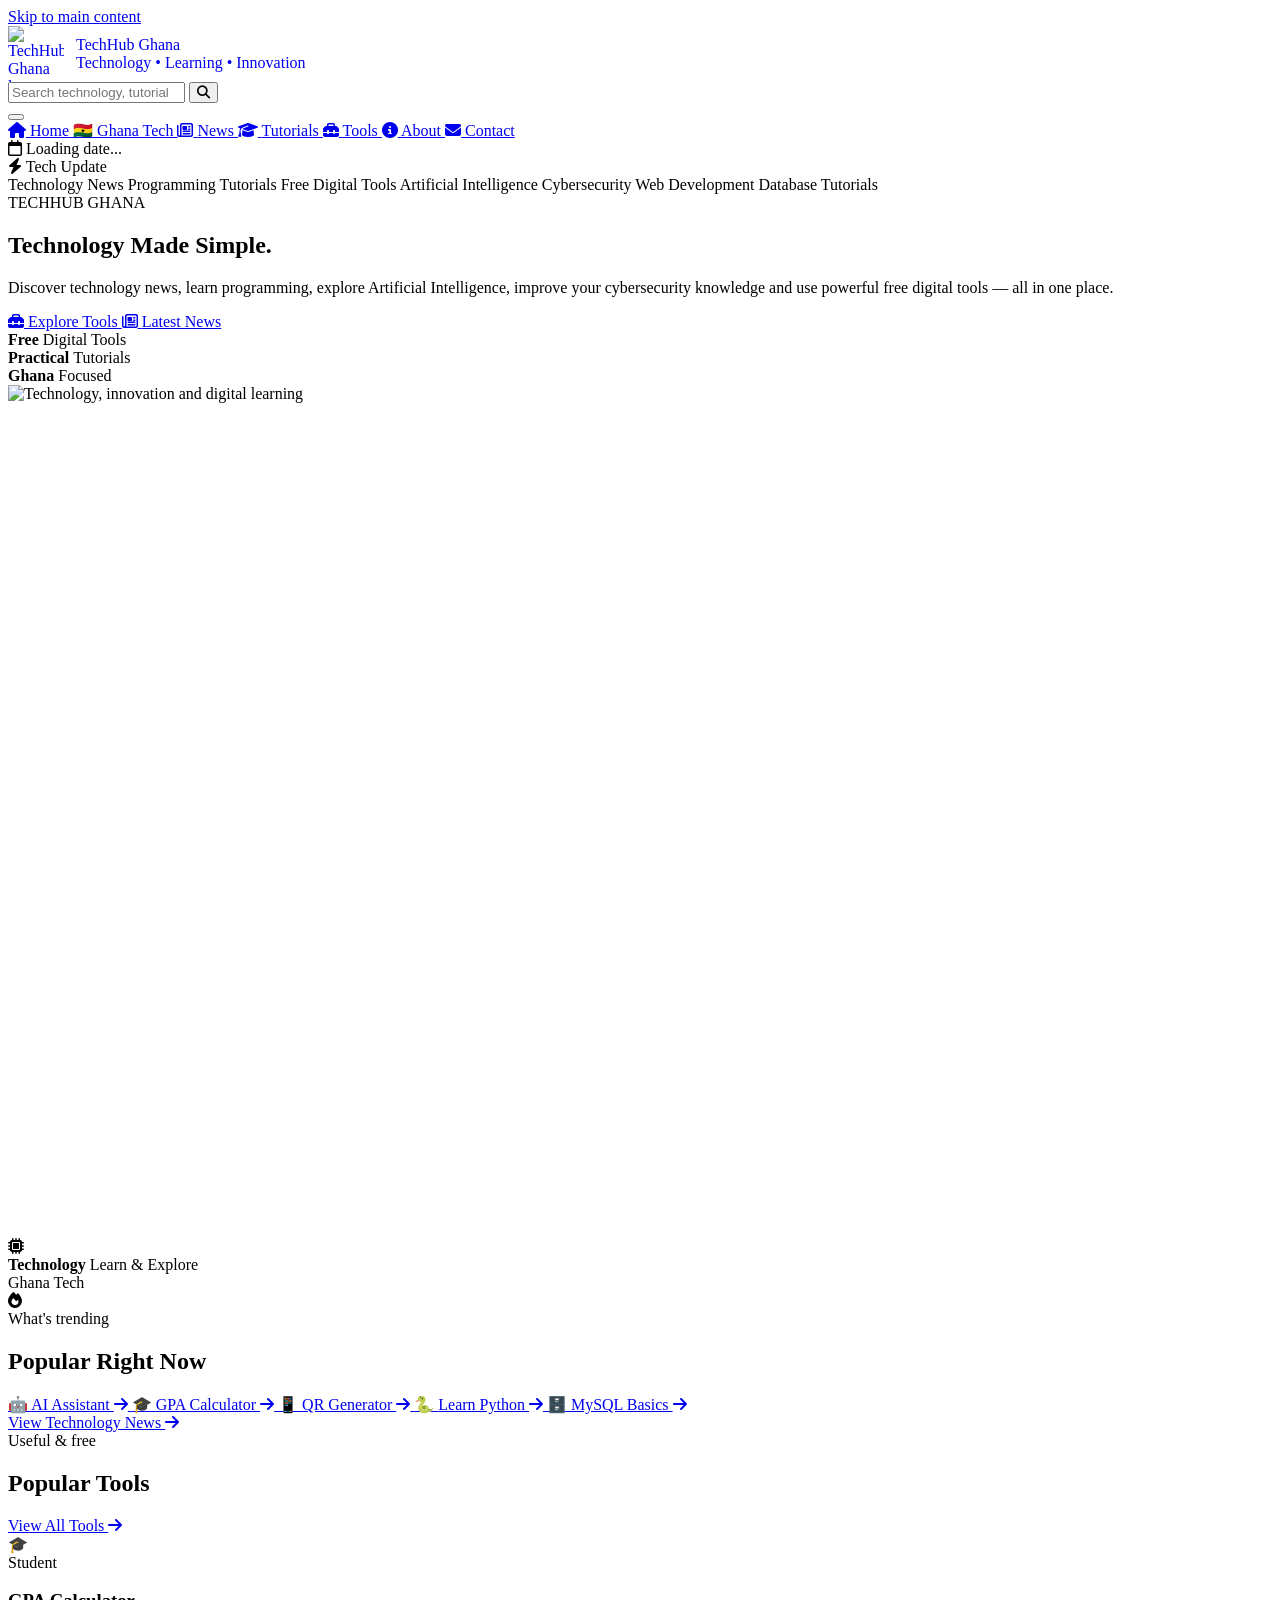
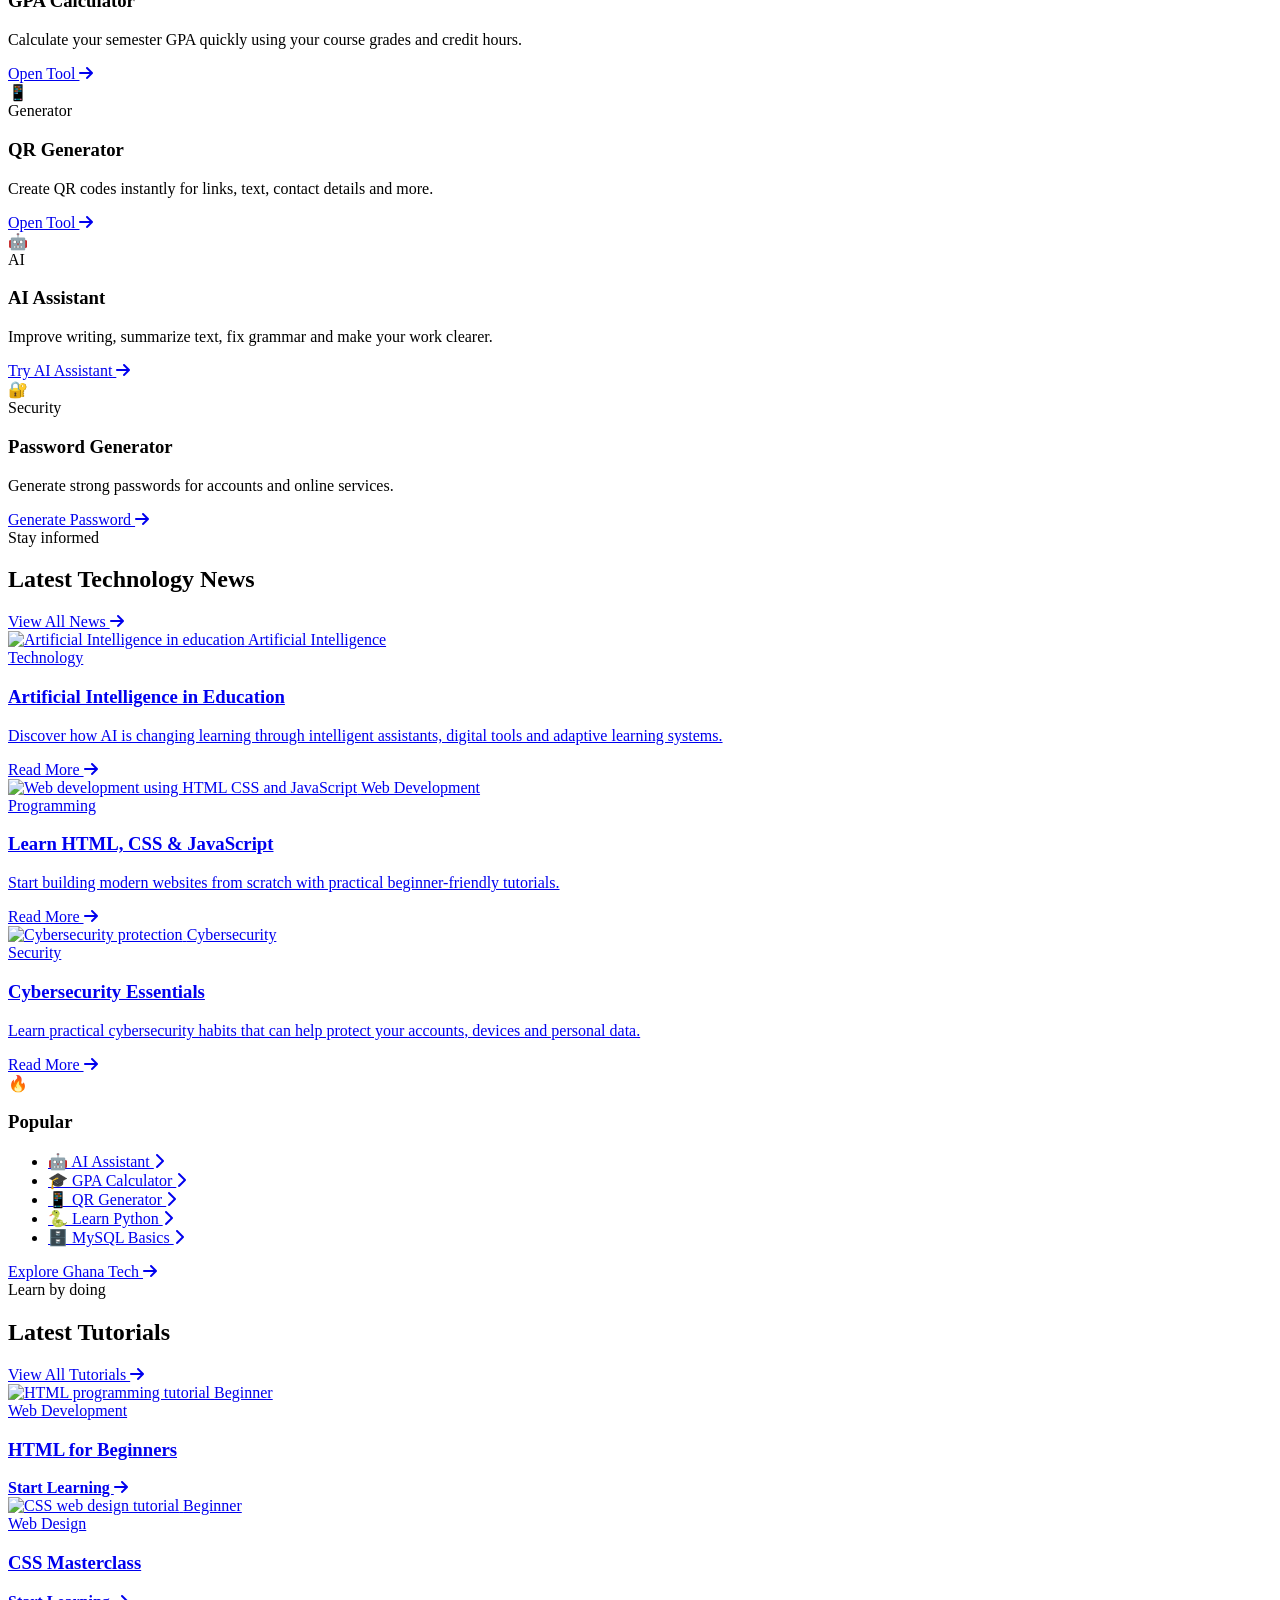
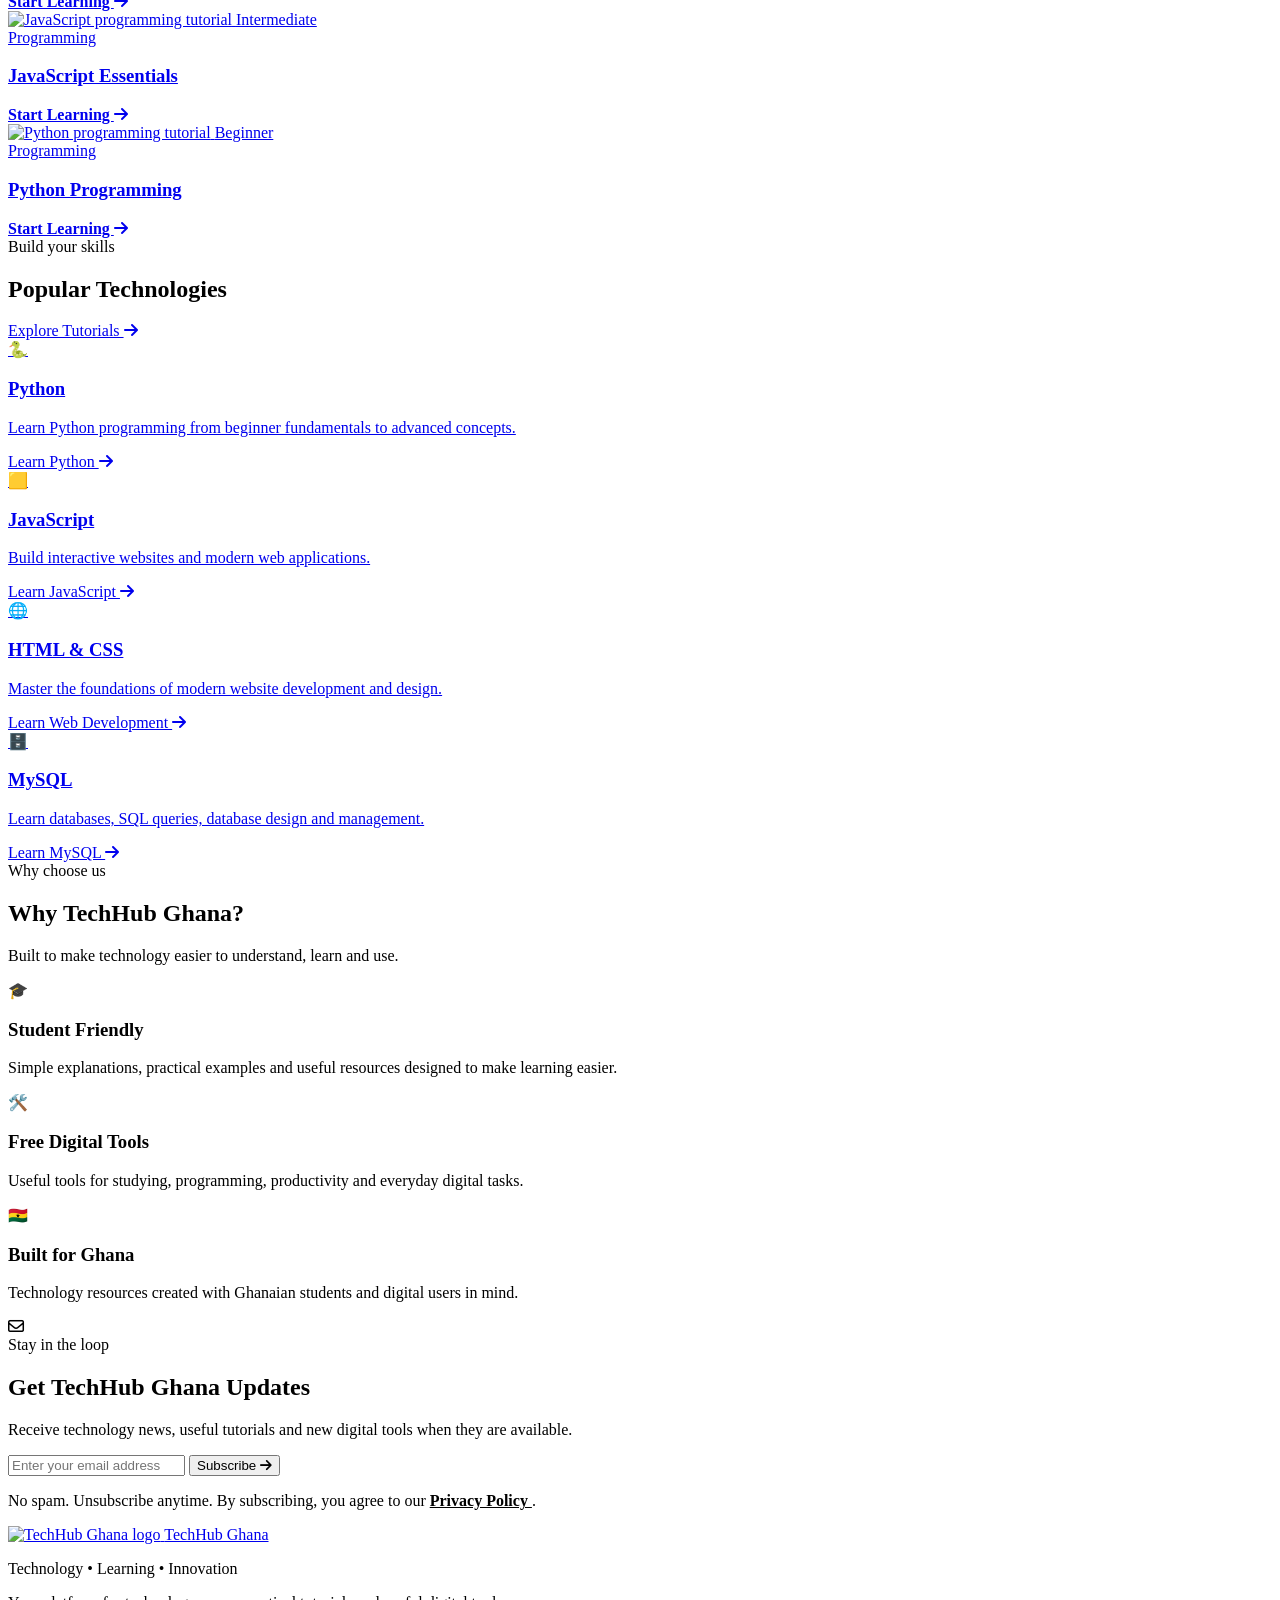
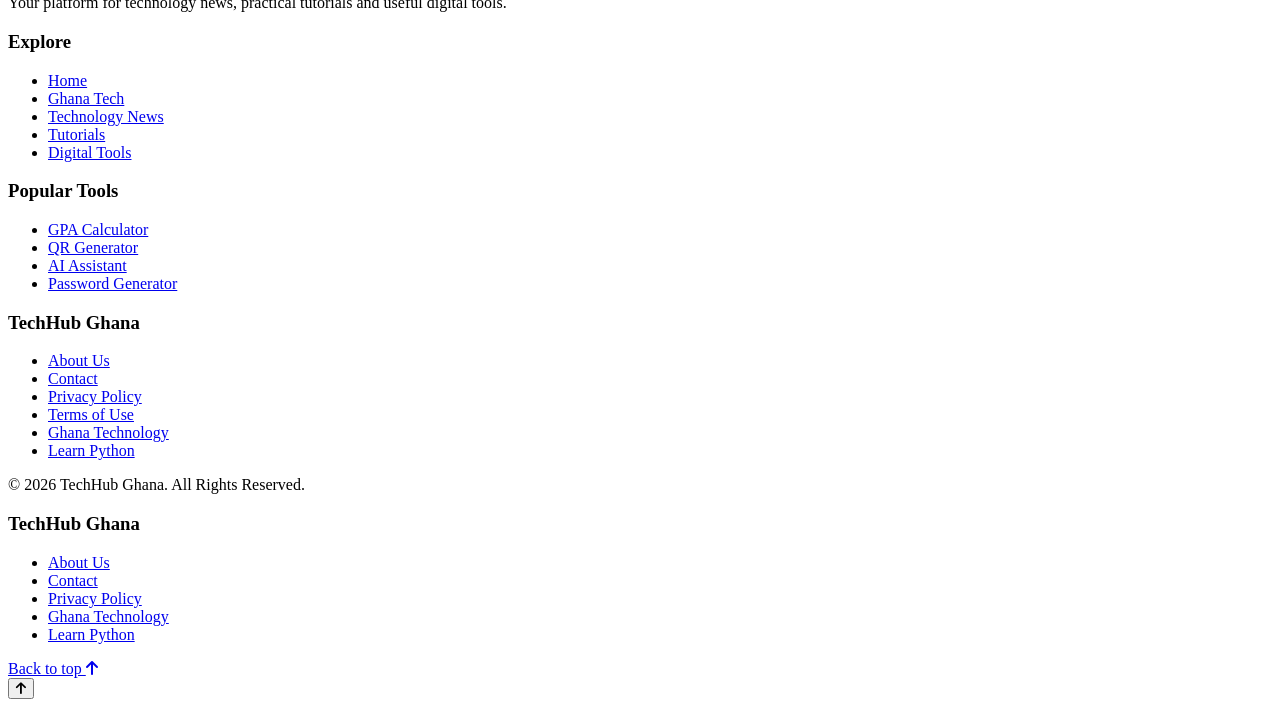
==== index.html @ 4791c422 "Update print statement from 'Hello' to 'Goodbye'" ====
<!DOCTYPE html>
<html lang="en">

<head>
    <meta name="google-site-verification" content="VxKjLQkOZ_DjoRForIx9ng3cbZoJrQd4xVhIOhxNrto" />

    <!-- =========================================================
         BASIC DOCUMENT SETUP
    ========================================================== -->

    <meta charset="UTF-8">

    <meta
        name="viewport"
        content="width=device-width, initial-scale=1.0, viewport-fit=cover"
    >

    <meta
        name="theme-color"
        content="#0b5cff"
    >

    <meta
        name="description"
        content="TechHub Ghana — Technology news, programming tutorials, AI, cybersecurity, web development and free digital tools for students and digital users in Ghana."
    >

    <meta
        name="keywords"
        content="TechHub Ghana, Ghana technology, technology news Ghana, AI Ghana, programming tutorials, Python, JavaScript, cybersecurity, web development, digital tools, Ghana students"
    >

    <meta
        name="author"
        content="TechHub Ghana"
    >

    <meta
        name="robots"
        content="index, follow"
    >

    <link
        rel="canonical"
        href="https://juliusas009-wq.github.io/TechHub-Ghana/"
    >

    <title>
        TechHub Ghana | Technology News, Tutorials & Digital Tools
    </title>


    <!-- =========================================================
         OPEN GRAPH
    ========================================================== -->

    <meta
        property="og:type"
        content="website"
    >

    <meta
        property="og:title"
        content="TechHub Ghana | Technology News, Tutorials & Digital Tools"
    >

    <meta
        property="og:description"
        content="Technology news, tutorials, AI, programming, cybersecurity and useful free digital tools for Ghana."
    >

    <meta
        property="og:url"
        content="https://juliusas009-wq.github.io/TechHub-Ghana/"
    >

    <meta
        property="og:site_name"
        content="TechHub Ghana"
    >

    <meta
        property="og:image"
        content="https://juliusas009-wq.github.io/TechHub-Ghana/images/hero.jpg"
    >

    <meta
        property="og:image:alt"
        content="TechHub Ghana technology and digital learning"
    >


    <!-- =========================================================
         TWITTER / X
    ========================================================== -->

    <meta
        name="twitter:card"
        content="summary_large_image"
    >

    <meta
        name="twitter:title"
        content="TechHub Ghana | Technology News, Tutorials & Digital Tools"
    >

    <meta
        name="twitter:description"
        content="Technology news, tutorials, AI, programming, cybersecurity and free digital tools."
    >

    <meta
        name="twitter:image"
        content="https://juliusas009-wq.github.io/TechHub-Ghana/images/hero.jpg"
    >


    <!-- =========================================================
         FAVICON
    ========================================================== -->

    <link
        rel="icon"
        type="image/png"
        href="images/logo.png"
    >


    <!-- =========================================================
         GOOGLE FONT
    ========================================================== -->

    <link
        rel="preconnect"
        href="https://fonts.googleapis.com"
    >

    <link
        rel="preconnect"
        href="https://fonts.gstatic.com"
        crossorigin
    >

    <link
        href="https://fonts.googleapis.com/css2?family=Poppins:wght@300;400;500;600;700;800&display=swap"
        rel="stylesheet"
    >


    <!-- =========================================================
         FONT AWESOME
    ========================================================== -->

    <link
        rel="stylesheet"
        href="https://cdnjs.cloudflare.com/ajax/libs/font-awesome/6.5.2/css/all.min.css"
    >


    <!-- =========================================================
         MAIN STYLESHEET
    ========================================================== -->

    <link
        rel="stylesheet"
        href="style.css"
    >


    <!-- =========================================================
         MOBILE SAFETY + SIDE SPACING
    ========================================================== -->

    <style>

        html,
        body {
            width: 100%;
            max-width: 100%;
            overflow-x: hidden;
        }


        *,
        *::before,
        *::after {
            box-sizing: border-box;
        }


        img {
            max-width: 100%;
            height: auto;
        }


        /* =====================================================
           STANDARD SIDE SPACING
        ====================================================== */

        .hero-content,
        .section-container,
        .newsletter-inner,
        .footer-grid,
        .footer-bottom {
            width: 100%;
            max-width: 1400px;
            margin-left: auto;
            margin-right: auto;
        }


        /* =====================================================
           LOGO
        ====================================================== */

        .logo {
            display: inline-flex;
            align-items: center;
            gap: 12px;
            min-width: 0;
            text-decoration: none;
        }


        .logo-image {
            width: 56px;
            height: 56px;
            min-width: 56px;
            max-width: 56px;

            display: flex;
            align-items: center;
            justify-content: center;

            overflow: hidden;
        }


        .logo-image img {
            display: block;

            width: 56px !important;
            height: 56px !important;

            max-width: 56px !important;
            max-height: 56px !important;

            object-fit: contain;
        }


        .logo-content {
            min-width: 0;
        }


        .logo-title,
        .logo-tagline {
            display: block;
        }


        .logo-title {
            white-space: nowrap;
        }


        .logo-tagline {
            white-space: nowrap;
        }


        /* =====================================================
           HERO IMAGE
        ====================================================== */

        .hero-image {
            width: 100%;
            max-width: 100%;
            overflow: hidden;
        }


        .hero-image img {
            display: block;

            width: 100%;
            max-width: 100%;

            height: auto;

            object-fit: cover;
        }


        /* =====================================================
           PRIVACY NOTICE LINK
        ====================================================== */

        .newsletter-note a {
            color: inherit;
            text-decoration: underline;
            font-weight: 600;
        }


        @media (max-width: 768px) {

            html,
            body {
                width: 100%;
                max-width: 100%;
                overflow-x: hidden;
            }


            /* =================================================
               MOBILE SIDE SPACING
            ================================================== */

            .hero-content,
            .section-container,
            .newsletter-inner,
            .footer-grid,
            .footer-bottom {
                width: calc(100% - 28px);
                max-width: none;

                margin-left: 14px;
                margin-right: 14px;
            }


            /* =================================================
               TOP BAR
            ================================================== */

            .top-bar {
                width: 100%;
                max-width: 100%;

                padding-left: 16px;
                padding-right: 16px;
            }


            .logo {
                gap: 9px;
                max-width: calc(100% - 58px);
            }


            .logo-image {
                width: 44px;
                height: 44px;

                min-width: 44px;
                max-width: 44px;
            }


            .logo-image img {
                width: 44px !important;
                height: 44px !important;

                max-width: 44px !important;
                max-height: 44px !important;
            }


            .logo-title {
                font-size: 1rem;

                overflow: hidden;
                text-overflow: ellipsis;
            }


            .logo-tagline {
                font-size: 0.58rem;

                overflow: hidden;
                text-overflow: ellipsis;
            }


            /* =================================================
               MOBILE HERO
            ================================================== */

            .hero {
                width: 100%;
                max-width: 100%;
                overflow: hidden;
            }


            .hero-content {
                display: grid !important;
                grid-template-columns: 1fr !important;
                gap: 30px;
            }


            .hero-text {
                width: 100%;
                max-width: 100%;
                min-width: 0;
                order: 1;
            }


            .hero-image-wrapper {
                width: 100%;
                max-width: 100%;
                min-width: 0;
                order: 2;
            }


            .hero-image {
                width: 100%;
                max-width: 100%;
                overflow: hidden;
            }


            .hero-image img {
                display: block;

                width: 100% !important;
                max-width: 100% !important;

                height: auto !important;

                min-width: 0 !important;

                object-fit: cover;
            }


            .hero-content,
            .hero-text,
            .hero-image-wrapper,
            .hero-image {
                min-width: 0;
            }


            /* =================================================
               MOBILE MENU
            ================================================== */

            .main-nav {
                display: none;

                width: 100%;
                max-width: 100%;
            }


            .main-nav.show {
                display: block;
            }


            .nav-inner {
                width: 100%;
                max-width: 100%;

                display: flex;
                flex-direction: column;
                align-items: stretch;
            }


            .nav-inner a {
                width: 100%;
                max-width: 100%;
            }


            /* =================================================
               HAMBURGER
            ================================================== */

            .menu-btn {
                display: flex !important;

                flex-direction: column;

                justify-content: center;
                align-items: center;

                gap: 5px;

                width: 46px;
                height: 46px;

                padding: 0;

                flex-shrink: 0;

                cursor: pointer;
            }


            .menu-btn span {
                display: block !important;

                width: 22px;
                height: 2px;

                border-radius: 2px;

                transition:
                    transform 0.25s ease,
                    opacity 0.25s ease;
            }


            .menu-btn.active span:nth-child(1) {
                transform:
                    translateY(7px)
                    rotate(45deg);
            }


            .menu-btn.active span:nth-child(2) {
                opacity: 0;
            }


            .menu-btn.active span:nth-child(3) {
                transform:
                    translateY(-7px)
                    rotate(-45deg);
            }


            /* =================================================
               BREAKING NEWS
            ================================================== */

            .breaking-news,
            .breaking-inner,
            .breaking-content {
                width: 100%;
                max-width: 100%;
                min-width: 0;
            }


            .breaking-inner {
                overflow: hidden;

                padding-left: 14px;
                padding-right: 14px;
            }


            /* =================================================
               SECTIONS
            ================================================== */

            .section-container {
                min-width: 0;
            }


            .card-grid,
            .tutorial-grid,
            .news-layout {
                width: 100%;
                max-width: 100%;
                min-width: 0;
            }


            /* =================================================
               NEWS
            ================================================== */

            .news-left,
            .news-sidebar {
                width: 100%;
                max-width: 100%;
                min-width: 0;
            }


            /* =================================================
               NEWSLETTER
            ================================================== */

            .newsletter {
                width: 100%;
                max-width: 100%;
            }


            .newsletter-content,
            .newsletter-form {
                width: 100%;
                max-width: 100%;
                min-width: 0;
            }


            /* =================================================
               FOOTER
            ================================================== */

            .footer-grid {
                min-width: 0;
            }

        }


        /* =====================================================
           SMALL PHONES
        ====================================================== */

        @media (max-width: 480px) {

            .hero-content,
            .section-container,
            .newsletter-inner,
            .footer-grid,
            .footer-bottom {
                width: calc(100% - 24px);

                margin-left: 12px;
                margin-right: 12px;
            }


            .top-bar {
                padding: 10px 12px;
            }


            .logo-image {
                width: 40px;
                height: 40px;

                min-width: 40px;
                max-width: 40px;
            }


            .logo-image img {
                width: 40px !important;
                height: 40px !important;

                max-width: 40px !important;
                max-height: 40px !important;
            }


            .logo-title {
                font-size: 0.92rem;
            }


            .logo-tagline {
                font-size: 0.52rem;
            }


            .hero-content {
                gap: 24px;
            }


            .hero h1 {
                font-size: clamp(2rem, 9vw, 3rem);
                line-height: 1.1;
            }


            .hero-description {
                font-size: 0.95rem;
                line-height: 1.7;
            }


            .hero-image img {
                width: 100% !important;
                height: auto !important;
            }


            .hero-buttons {
                width: 100%;
            }


            .hero-buttons .btn {
                width: 100%;
            }


            .hero-stats {
                width: 100%;
            }


            .newsletter-form {
                width: 100%;
            }


            .newsletter-form input {
                min-width: 0;
                width: 100%;
            }


            .newsletter-form button {
                width: 100%;
            }


            .menu-btn {
                width: 44px;
                height: 44px;
            }

        }

    </style>

</head>


<body id="top">


    <!-- =========================================================
         SKIP LINK
    ========================================================== -->

    <a
        class="skip-link"
        href="#main-content"
    >
        Skip to main content
    </a>


    <!-- =========================================================
         SITE HEADER
    ========================================================== -->

    <header
        class="site-header"
        id="siteHeader"
    >

        <div class="top-bar">

            <a
                href="index.html"
                class="logo"
                aria-label="TechHub Ghana home"
            >

                <div class="logo-image">

                    <img
                        src="images/logo.png"
                        alt="TechHub Ghana logo"
                        width="56"
                        height="56"
                        decoding="async"
                    >

                </div>


                <div class="logo-content">

                    <span class="logo-title">
                        TechHub Ghana
                    </span>

                    <span class="logo-tagline">
                        Technology • Learning • Innovation
                    </span>

                </div>

            </a>


            <form
                class="search-box"
                id="searchForm"
                role="search"
            >

                <label
                    for="siteSearch"
                    class="sr-only"
                >
                    Search TechHub Ghana
                </label>


                <input
                    type="search"
                    id="siteSearch"
                    name="q"
                    placeholder="Search technology, tutorials..."
                    autocomplete="off"
                    aria-label="Search TechHub Ghana"
                >


                <button
                    type="submit"
                    aria-label="Search"
                >

                    <i
                        class="fa-solid fa-magnifying-glass"
                        aria-hidden="true"
                    ></i>

                </button>

            </form>


            <button
                type="button"
                class="menu-btn"
                id="menuBtn"
                aria-label="Open navigation menu"
                aria-controls="navMenu"
                aria-expanded="false"
            >

                <span></span>
                <span></span>
                <span></span>

            </button>

        </div>


        <nav
            class="main-nav"
            id="navMenu"
            aria-label="Main navigation"
        >

            <div class="nav-inner">

                <a
                    href="index.html"
                    class="active"
                    aria-current="page"
                >
                    <i class="fa-solid fa-house" aria-hidden="true"></i>
                    <span>Home</span>
                </a>


                <a href="ghana-tech.html">
                    <span class="nav-flag" aria-hidden="true">🇬🇭</span>
                    <span>Ghana Tech</span>
                </a>


                <a href="news.html">
                    <i class="fa-regular fa-newspaper" aria-hidden="true"></i>
                    <span>News</span>
                </a>


                <a href="tutorials.html">
                    <i class="fa-solid fa-graduation-cap" aria-hidden="true"></i>
                    <span>Tutorials</span>
                </a>


                <a href="tools.html">
                    <i class="fa-solid fa-toolbox" aria-hidden="true"></i>
                    <span>Tools</span>
                </a>


                <a href="about.html">
                    <i class="fa-solid fa-circle-info" aria-hidden="true"></i>
                    <span>About</span>
                </a>


                <a href="contact.html">
                    <i class="fa-solid fa-envelope" aria-hidden="true"></i>
                    <span>Contact</span>
                </a>

            </div>

        </nav>

    </header>


    <!-- =========================================================
         BREAKING / UPDATE BAR
    ========================================================== -->

    <section
        class="breaking-news"
        aria-label="TechHub Ghana latest updates"
    >

        <div class="breaking-inner">

            <div
                class="today-date"
                id="today"
            >
                <i class="fa-regular fa-calendar" aria-hidden="true"></i>
                <span>Loading date...</span>
            </div>


            <div class="breaking-label">
                <i class="fa-solid fa-bolt" aria-hidden="true"></i>
                <span>Tech Update</span>
            </div>


            <div
                class="breaking-content"
                aria-label="TechHub Ghana highlights"
            >

                <div class="breaking-track">

                    <span>Technology News</span>
                    <span>Programming Tutorials</span>
                    <span>Free Digital Tools</span>
                    <span>Artificial Intelligence</span>
                    <span>Cybersecurity</span>
                    <span>Web Development</span>
                    <span>Database Tutorials</span>

                </div>

            </div>

        </div>

    </section>


    <!-- =========================================================
         MAIN CONTENT
    ========================================================== -->

    <main id="main-content">


        <!-- =====================================================
             HERO
        ====================================================== -->

        <section
            class="hero"
            aria-labelledby="hero-title"
        >

            <div class="hero-content">

                <div class="hero-text">

                    <span class="eyebrow">

                        <span
                            class="eyebrow-dot"
                            aria-hidden="true"
                        ></span>

                        TECHHUB GHANA

                    </span>


                    <h1 id="hero-title">

                        Technology

                        <span>
                            Made Simple.
                        </span>

                    </h1>


                    <p class="hero-description">
                        Discover technology news, learn programming,
                        explore Artificial Intelligence, improve your
                        cybersecurity knowledge and use powerful free
                        digital tools — all in one place.
                    </p>


                    <div class="hero-buttons">

                        <a
                            href="tools.html"
                            class="btn btn-primary"
                        >

                            <i
                                class="fa-solid fa-toolbox"
                                aria-hidden="true"
                            ></i>

                            <span>
                                Explore Tools
                            </span>

                        </a>


                        <a
                            href="news.html"
                            class="btn btn-secondary"
                        >

                            <i
                                class="fa-regular fa-newspaper"
                                aria-hidden="true"
                            ></i>

                            <span>
                                Latest News
                            </span>

                        </a>

                    </div>


                    <div class="hero-stats">

                        <div class="hero-stat">

                            <strong>
                                Free
                            </strong>

                            <span>
                                Digital Tools
                            </span>

                        </div>


                        <div class="hero-stat">

                            <strong>
                                Practical
                            </strong>

                            <span>
                                Tutorials
                            </span>

                        </div>


                        <div class="hero-stat">

                            <strong>
                                Ghana
                            </strong>

                            <span>
                                Focused
                            </span>

                        </div>

                    </div>

                </div>


                <div class="hero-image-wrapper">

                    <div class="hero-image">

                        <img
                            src="images/hero.jpg"
                            alt="Technology, innovation and digital learning"
                            width="900"
                            height="600"
                            loading="eager"
                            fetchpriority="high"
                            decoding="async"
                        >


                        <div
                            class="hero-image-overlay"
                            aria-hidden="true"
                        ></div>


                        <div class="hero-floating-card hero-card-one">

                            <div class="floating-icon">

                                <i
                                    class="fa-solid fa-microchip"
                                    aria-hidden="true"
                                ></i>

                            </div>


                            <div>

                                <strong>
                                    Technology
                                </strong>

                                <span>
                                    Learn & Explore
                                </span>

                            </div>

                        </div>


                        <div class="hero-floating-card hero-card-two">

                            <span
                                class="pulse-dot"
                                aria-hidden="true"
                            ></span>

                            <span>
                                Ghana Tech
                            </span>

                        </div>

                    </div>

                </div>

            </div>

        </section>


        <!-- =====================================================
             TRENDING
        ====================================================== -->

        <section
            class="trending-section"
            aria-labelledby="trending-title"
        >

            <div class="section-container">

                <div class="trending-box">

                    <div class="trending-heading">

                        <div class="trending-icon">

                            <i
                                class="fa-solid fa-fire"
                                aria-hidden="true"
                            ></i>

                        </div>


                        <div>

                            <span class="section-kicker">
                                What's trending
                            </span>

                            <h2 id="trending-title">
                                Popular Right Now
                            </h2>

                        </div>

                    </div>


                    <div class="trending-list">

                        <a
                            href="ai-assistant.html"
                            class="trending-item"
                        >

                            <span
                                class="trending-item-icon"
                                aria-hidden="true"
                            >
                                🤖
                            </span>

                            <span>
                                AI Assistant
                            </span>

                            <i
                                class="fa-solid fa-arrow-right"
                                aria-hidden="true"
                            ></i>

                        </a>


                        <a
                            href="gpa.html"
                            class="trending-item"
                        >

                            <span
                                class="trending-item-icon"
                                aria-hidden="true"
                            >
                                🎓
                            </span>

                            <span>
                                GPA Calculator
                            </span>

                            <i
                                class="fa-solid fa-arrow-right"
                                aria-hidden="true"
                            ></i>

                        </a>


                        <a
                            href="qr-generator.html"
                            class="trending-item"
                        >

                            <span
                                class="trending-item-icon"
                                aria-hidden="true"
                            >
                                📱
                            </span>

                            <span>
                                QR Generator
                            </span>

                            <i
                                class="fa-solid fa-arrow-right"
                                aria-hidden="true"
                            ></i>

                        </a>


                        <a
                            href="tutorials.html#python"
                            class="trending-item"
                        >

                            <span
                                class="trending-item-icon"
                                aria-hidden="true"
                            >
                                🐍
                            </span>

                            <span>
                                Learn Python
                            </span>

                            <i
                                class="fa-solid fa-arrow-right"
                                aria-hidden="true"
                            ></i>

                        </a>


                        <a
                            href="tutorials.html#mysql"
                            class="trending-item"
                        >

                            <span
                                class="trending-item-icon"
                                aria-hidden="true"
                            >
                                🗄️
                            </span>

                            <span>
                                MySQL Basics
                            </span>

                            <i
                                class="fa-solid fa-arrow-right"
                                aria-hidden="true"
                            ></i>

                        </a>

                    </div>


                    <a
                        href="news.html"
                        class="view-more"
                    >

                        <span>
                            View Technology News
                        </span>

                        <i
                            class="fa-solid fa-arrow-right"
                            aria-hidden="true"
                        ></i>

                    </a>

                </div>

            </div>

        </section>


        <!-- =====================================================
             POPULAR TOOLS
        ====================================================== -->

        <section
            class="section"
            aria-labelledby="tools-title"
        >

            <div class="section-container">

                <div class="section-heading">

                    <div>

                        <span class="section-kicker">
                            Useful & free
                        </span>

                        <h2 id="tools-title">
                            Popular Tools
                        </h2>

                    </div>


                    <a
                        href="tools.html"
                        class="section-link"
                    >

                        View All Tools

                        <i
                            class="fa-solid fa-arrow-right"
                            aria-hidden="true"
                        ></i>

                    </a>

                </div>


                <div class="card-grid">

                    <article class="tool-card">

                        <div class="tool-card-top">

                            <div class="icon">
                                <span aria-hidden="true">
                                    🎓
                                </span>
                            </div>

                            <span class="tool-label">
                                Student
                            </span>

                        </div>

                        <h3>
                            GPA Calculator
                        </h3>

                        <p>
                            Calculate your semester GPA quickly
                            using your course grades and credit hours.
                        </p>

                        <a
                            href="gpa.html"
                            class="card-action"
                        >

                            Open Tool

                            <i
                                class="fa-solid fa-arrow-right"
                                aria-hidden="true"
                            ></i>

                        </a>

                    </article>


                    <article class="tool-card">

                        <div class="tool-card-top">

                            <div class="icon">
                                <span aria-hidden="true">
                                    📱
                                </span>
                            </div>

                            <span class="tool-label">
                                Generator
                            </span>

                        </div>

                        <h3>
                            QR Generator
                        </h3>

                        <p>
                            Create QR codes instantly for links,
                            text, contact details and more.
                        </p>

                        <a
                            href="qr-generator.html"
                            class="card-action"
                        >

                            Open Tool

                            <i
                                class="fa-solid fa-arrow-right"
                                aria-hidden="true"
                            ></i>

                        </a>

                    </article>


                    <article class="tool-card">

                        <div class="tool-card-top">

                            <div class="icon">
                                <span aria-hidden="true">
                                    🤖
                                </span>
                            </div>

                            <span class="tool-label">
                                AI
                            </span>

                        </div>

                        <h3>
                            AI Assistant
                        </h3>

                        <p>
                            Improve writing, summarize text,
                            fix grammar and make your work clearer.
                        </p>

                        <a
                            href="ai-assistant.html"
                            class="card-action"
                        >

                            Try AI Assistant

                            <i
                                class="fa-solid fa-arrow-right"
                                aria-hidden="true"
                            ></i>

                        </a>

                    </article>


                    <article class="tool-card">

                        <div class="tool-card-top">

                            <div class="icon">
                                <span aria-hidden="true">
                                    🔐
                                </span>
                            </div>

                            <span class="tool-label">
                                Security
                            </span>

                        </div>

                        <h3>
                            Password Generator
                        </h3>

                        <p>
                            Generate strong passwords for
                            accounts and online services.
                        </p>

                        <a
                            href="password-generator.html"
                            class="card-action"
                        >

                            Generate Password

                            <i
                                class="fa-solid fa-arrow-right"
                                aria-hidden="true"
                            ></i>

                        </a>

                    </article>

                </div>

            </div>

        </section>


        <!-- =====================================================
             LATEST NEWS
        ====================================================== -->

        <section
            class="section section-alt"
            aria-labelledby="news-title"
        >

            <div class="section-container">

                <div class="section-heading">

                    <div>

                        <span class="section-kicker">
                            Stay informed
                        </span>

                        <h2 id="news-title">
                            Latest Technology News
                        </h2>

                    </div>


                    <a
                        href="news.html"
                        class="section-link"
                    >

                        View All News

                        <i
                            class="fa-solid fa-arrow-right"
                            aria-hidden="true"
                        ></i>

                    </a>

                </div>


                <div class="news-layout">

                    <div class="news-left">

                        <a
                            href="news.html"
                            class="news-card"
                        >

                            <div class="news-image">

                                <img
                                    src="images/tech1.jpg"
                                    alt="Artificial Intelligence in education"
                                    width="600"
                                    height="400"
                                    loading="lazy"
                                    decoding="async"
                                >

                                <span class="news-category">
                                    Artificial Intelligence
                                </span>

                            </div>


                            <div class="news-content">

                                <span class="news-meta">
                                    Technology
                                </span>

                                <h3>
                                    Artificial Intelligence in Education
                                </h3>

                                <p>
                                    Discover how AI is changing
                                    learning through intelligent
                                    assistants, digital tools and
                                    adaptive learning systems.
                                </p>

                                <span class="read-more">

                                    Read More

                                    <i
                                        class="fa-solid fa-arrow-right"
                                        aria-hidden="true"
                                    ></i>

                                </span>

                            </div>

                        </a>


                        <a
                            href="news.html"
                            class="news-card"
                        >

                            <div class="news-image">

                                <img
                                    src="images/tech2.jpg"
                                    alt="Web development using HTML CSS and JavaScript"
                                    width="600"
                                    height="400"
                                    loading="lazy"
                                    decoding="async"
                                >

                                <span class="news-category">
                                    Web Development
                                </span>

                            </div>


                            <div class="news-content">

                                <span class="news-meta">
                                    Programming
                                </span>

                                <h3>
                                    Learn HTML, CSS & JavaScript
                                </h3>

                                <p>
                                    Start building modern websites
                                    from scratch with practical
                                    beginner-friendly tutorials.
                                </p>

                                <span class="read-more">

                                    Read More

                                    <i
                                        class="fa-solid fa-arrow-right"
                                        aria-hidden="true"
                                    ></i>

                                </span>

                            </div>

                        </a>


                        <a
                            href="news.html"
                            class="news-card"
                        >

                            <div class="news-image">

                                <img
                                    src="images/tech3.jpg"
                                    alt="Cybersecurity protection"
                                    width="600"
                                    height="400"
                                    loading="lazy"
                                    decoding="async"
                                >

                                <span class="news-category">
                                    Cybersecurity
                                </span>

                            </div>


                            <div class="news-content">

                                <span class="news-meta">
                                    Security
                                </span>

                                <h3>
                                    Cybersecurity Essentials
                                </h3>

                                <p>
                                    Learn practical cybersecurity
                                    habits that can help protect your
                                    accounts, devices and personal data.
                                </p>

                                <span class="read-more">

                                    Read More

                                    <i
                                        class="fa-solid fa-arrow-right"
                                        aria-hidden="true"
                                    ></i>

                                </span>

                            </div>

                        </a>

                    </div>


                    <aside
                        class="news-sidebar"
                        aria-label="Popular TechHub Ghana content"
                    >

                        <div class="sidebar-heading">

                            <span aria-hidden="true">
                                🔥
                            </span>

                            <h3>
                                Popular
                            </h3>

                        </div>


                        <ul>

                            <li>

                                <a href="ai-assistant.html">

                                    <span aria-hidden="true">
                                        🤖
                                    </span>

                                    <span>
                                        AI Assistant
                                    </span>

                                    <i
                                        class="fa-solid fa-chevron-right"
                                        aria-hidden="true"
                                    ></i>

                                </a>

                            </li>


                            <li>

                                <a href="gpa.html">

                                    <span aria-hidden="true">
                                        🎓
                                    </span>

                                    <span>
                                        GPA Calculator
                                    </span>

                                    <i
                                        class="fa-solid fa-chevron-right"
                                        aria-hidden="true"
                                    ></i>

                                </a>

                            </li>


                            <li>

                                <a href="qr-generator.html">

                                    <span aria-hidden="true">
                                        📱
                                    </span>

                                    <span>
                                        QR Generator
                                    </span>

                                    <i
                                        class="fa-solid fa-chevron-right"
                                        aria-hidden="true"
                                    ></i>

                                </a>

                            </li>


                            <li>

                                <a href="tutorials.html#python">

                                    <span aria-hidden="true">
                                        🐍
                                    </span>

                                    <span>
                                        Learn Python
                                    </span>

                                    <i
                                        class="fa-solid fa-chevron-right"
                                        aria-hidden="true"
                                    ></i>

                                </a>

                            </li>


                            <li>

                                <a href="tutorials.html#mysql">

                                    <span aria-hidden="true">
                                        🗄️
                                    </span>

                                    <span>
                                        MySQL Basics
                                    </span>

                                    <i
                                        class="fa-solid fa-chevron-right"
                                        aria-hidden="true"
                                    ></i>

                                </a>

                            </li>

                        </ul>


                        <a
                            href="ghana-tech.html"
                            class="sidebar-cta"
                        >

                            <span>
                                Explore Ghana Tech
                            </span>

                            <i
                                class="fa-solid fa-arrow-right"
                                aria-hidden="true"
                            ></i>

                        </a>

                    </aside>

                </div>

            </div>

        </section>


        <!-- =====================================================
             TUTORIALS
        ====================================================== -->

        <section
            class="section"
            aria-labelledby="tutorials-title"
        >

            <div class="section-container">

                <div class="section-heading">

                    <div>

                        <span class="section-kicker">
                            Learn by doing
                        </span>

                        <h2 id="tutorials-title">
                            Latest Tutorials
                        </h2>

                    </div>


                    <a
                        href="tutorials.html"
                        class="section-link"
                    >

                        View All Tutorials

                        <i
                            class="fa-solid fa-arrow-right"
                            aria-hidden="true"
                        ></i>

                    </a>

                </div>


                <div class="tutorial-grid">

                    <a
                        href="tutorials.html#html"
                        class="tutorial"
                    >

                        <div class="tutorial-image">

                            <img
                                src="images/tech1.jpg"
                                alt="HTML programming tutorial"
                                width="600"
                                height="400"
                                loading="lazy"
                                decoding="async"
                            >

                            <span class="tutorial-badge">
                                Beginner
                            </span>

                        </div>


                        <div class="tutorial-content">

                            <span>
                                Web Development
                            </span>

                            <h3>
                                HTML for Beginners
                            </h3>

                            <strong>

                                Start Learning

                                <i
                                    class="fa-solid fa-arrow-right"
                                    aria-hidden="true"
                                ></i>

                            </strong>

                        </div>

                    </a>


                    <a
                        href="tutorials.html#css"
                        class="tutorial"
                    >

                        <div class="tutorial-image">

                            <img
                                src="images/tech2.jpg"
                                alt="CSS web design tutorial"
                                width="600"
                                height="400"
                                loading="lazy"
                                decoding="async"
                            >

                            <span class="tutorial-badge">
                                Beginner
                            </span>

                        </div>


                        <div class="tutorial-content">

                            <span>
                                Web Design
                            </span>

                            <h3>
                                CSS Masterclass
                            </h3>

                            <strong>

                                Start Learning

                                <i
                                    class="fa-solid fa-arrow-right"
                                    aria-hidden="true"
                                ></i>

                            </strong>

                        </div>

                    </a>


                    <a
                        href="tutorials.html#javascript"
                        class="tutorial"
                    >

                        <div class="tutorial-image">

                            <img
                                src="images/tech3.jpg"
                                alt="JavaScript programming tutorial"
                                width="600"
                                height="400"
                                loading="lazy"
                                decoding="async"
                            >

                            <span class="tutorial-badge">
                                Intermediate
                            </span>

                        </div>


                        <div class="tutorial-content">

                            <span>
                                Programming
                            </span>

                            <h3>
                                JavaScript Essentials
                            </h3>

                            <strong>

                                Start Learning

                                <i
                                    class="fa-solid fa-arrow-right"
                                    aria-hidden="true"
                                ></i>

                            </strong>

                        </div>

                    </a>


                    <a
                        href="tutorials.html#python"
                        class="tutorial"
                    >

                        <div class="tutorial-image">

                            <img
                                src="images/hero.jpg"
                                alt="Python programming tutorial"
                                width="600"
                                height="400"
                                loading="lazy"
                                decoding="async"
                            >

                            <span class="tutorial-badge">
                                Beginner
                            </span>

                        </div>


                        <div class="tutorial-content">

                            <span>
                                Programming
                            </span>

                            <h3>
                                Python Programming
                            </h3>

                            <strong>

                                Start Learning

                                <i
                                    class="fa-solid fa-arrow-right"
                                    aria-hidden="true"
                                ></i>

                            </strong>

                        </div>

                    </a>

                </div>

            </div>

        </section>


        <!-- =====================================================
             POPULAR TECHNOLOGIES
        ====================================================== -->

        <section
            class="section section-alt"
            aria-labelledby="technologies-title"
        >

            <div class="section-container">

                <div class="section-heading">

                    <div>

                        <span class="section-kicker">
                            Build your skills
                        </span>

                        <h2 id="technologies-title">
                            Popular Technologies
                        </h2>

                    </div>


                    <a
                        href="tutorials.html"
                        class="section-link"
                    >

                        Explore Tutorials

                        <i
                            class="fa-solid fa-arrow-right"
                            aria-hidden="true"
                        ></i>

                    </a>

                </div>


                <div class="card-grid">

                    <a
                        href="tutorials.html#python"
                        class="tool-card technology-card"
                    >

                        <div
                            class="icon"
                            aria-hidden="true"
                        >
                            🐍
                        </div>

                        <h3>
                            Python
                        </h3>

                        <p>
                            Learn Python programming from
                            beginner fundamentals to advanced concepts.
                        </p>

                        <span class="card-action">

                            Learn Python

                            <i
                                class="fa-solid fa-arrow-right"
                                aria-hidden="true"
                            ></i>

                        </span>

                    </a>


                    <a
                        href="tutorials.html#javascript"
                        class="tool-card technology-card"
                    >

                        <div
                            class="icon"
                            aria-hidden="true"
                        >
                            🟨
                        </div>

                        <h3>
                            JavaScript
                        </h3>

                        <p>
                            Build interactive websites and
                            modern web applications.
                        </p>

                        <span class="card-action">

                            Learn JavaScript

                            <i
                                class="fa-solid fa-arrow-right"
                                aria-hidden="true"
                            ></i>

                        </span>

                    </a>


                    <a
                        href="tutorials.html#html"
                        class="tool-card technology-card"
                    >

                        <div
                            class="icon"
                            aria-hidden="true"
                        >
                            🌐
                        </div>

                        <h3>
                            HTML & CSS
                        </h3>

                        <p>
                            Master the foundations of modern
                            website development and design.
                        </p>

                        <span class="card-action">

                            Learn Web Development

                            <i
                                class="fa-solid fa-arrow-right"
                                aria-hidden="true"
                            ></i>

                        </span>

                    </a>


                    <a
                        href="tutorials.html#mysql"
                        class="tool-card technology-card"
                    >

                        <div
                            class="icon"
                            aria-hidden="true"
                        >
                            🗄️
                        </div>

                        <h3>
                            MySQL
                        </h3>

                        <p>
                            Learn databases, SQL queries,
                            database design and management.
                        </p>

                        <span class="card-action">

                            Learn MySQL

                            <i
                                class="fa-solid fa-arrow-right"
                                aria-hidden="true"
                            ></i>

                        </span>

                    </a>

                </div>

            </div>

        </section>


        <!-- =====================================================
             WHY TECHHUB GHANA
        ====================================================== -->

        <section
            class="section"
            aria-labelledby="why-title"
        >

            <div class="section-container">

                <div class="section-heading centered-heading">

                    <div>

                        <span class="section-kicker">
                            Why choose us
                        </span>

                        <h2 id="why-title">
                            Why TechHub Ghana?
                        </h2>

                        <p>
                            Built to make technology easier to
                            understand, learn and use.
                        </p>

                    </div>

                </div>


                <div class="card-grid why-grid">

                    <article class="tool-card">

                        <div
                            class="icon"
                            aria-hidden="true"
                        >
                            🎓
                        </div>

                        <h3>
                            Student Friendly
                        </h3>

                        <p>
                            Simple explanations, practical
                            examples and useful resources designed
                            to make learning easier.
                        </p>

                    </article>


                    <article class="tool-card">

                        <div
                            class="icon"
                            aria-hidden="true"
                        >
                            🛠️
                        </div>

                        <h3>
                            Free Digital Tools
                        </h3>

                        <p>
                            Useful tools for studying,
                            programming, productivity and everyday
                            digital tasks.
                        </p>

                    </article>


                    <article class="tool-card">

                        <div
                            class="icon"
                            aria-hidden="true"
                        >
                            🇬🇭
                        </div>

                        <h3>
                            Built for Ghana
                        </h3>

                        <p>
                            Technology resources created with
                            Ghanaian students and digital users
                            in mind.
                        </p>

                    </article>

                </div>

            </div>

        </section>


        <!-- =====================================================
             NEWSLETTER
        ====================================================== -->

        <section
            class="newsletter"
            aria-labelledby="newsletter-title"
        >

            <div class="newsletter-inner">

                <div
                    class="newsletter-icon"
                    aria-hidden="true"
                >

                    <i class="fa-regular fa-envelope"></i>

                </div>


                <div class="newsletter-content">

                    <span class="section-kicker">
                        Stay in the loop
                    </span>

                    <h2 id="newsletter-title">
                        Get TechHub Ghana Updates
                    </h2>

                    <p>
                        Receive technology news, useful tutorials
                        and new digital tools when they are available.
                    </p>

                </div>


                <form
                    class="newsletter-form"
                    id="newsletterForm"
                >

                    <label
                        for="newsletterEmail"
                        class="sr-only"
                    >
                        Email address
                    </label>


                    <input
                        type="email"
                        id="newsletterEmail"
                        name="email"
                        placeholder="Enter your email address"
                        autocomplete="email"
                        required
                    >


                    <button type="submit">

                        <span>
                            Subscribe
                        </span>

                        <i
                            class="fa-solid fa-arrow-right"
                            aria-hidden="true"
                        ></i>

                    </button>

                </form>


                <p class="newsletter-note">

                    No spam. Unsubscribe anytime.

                    By subscribing, you agree to our

                    <a href="privacy.html">
                        Privacy Policy
                    </a>.

                </p>

            </div>

        </section>

    </main>


    <!-- =========================================================
         FOOTER
    ========================================================== -->

    <footer class="site-footer">

        <div class="footer-grid">


            <!-- =================================================
                 ABOUT
            ================================================== -->

            <div class="footer-column footer-about">

                <a
                    href="index.html"
                    class="footer-brand"
                >

                    <img
                        src="images/logo.png"
                        alt="TechHub Ghana logo"
                        width="50"
                        height="50"
                        loading="lazy"
                        decoding="async"
                    >

                    <span>
                        TechHub Ghana
                    </span>

                </a>


                <p class="footer-tagline">
                    Technology • Learning • Innovation
                </p>


                <p>
                    Your platform for technology news,
                    practical tutorials and useful digital tools.
                </p>

            </div>


            <!-- =================================================
                 EXPLORE
            ================================================== -->

            <div class="footer-column">

                <h3>
                    Explore
                </h3>

                <ul>

                    <li>
                        <a href="index.html">
                            Home
                        </a>
                    </li>

                    <li>
                        <a href="ghana-tech.html">
                            Ghana Tech
                        </a>
                    </li>

                    <li>
                        <a href="news.html">
                            Technology News
                        </a>
                    </li>

                    <li>
                        <a href="tutorials.html">
                            Tutorials
                        </a>
                    </li>

                    <li>
                        <a href="tools.html">
                            Digital Tools
                        </a>
                    </li>

                </ul>

            </div>


            <!-- =================================================
                 POPULAR TOOLS
            ================================================== -->

            <div class="footer-column">

                <h3>
                    Popular Tools
                </h3>

                <ul>

                    <li>
                        <a href="gpa.html">
                            GPA Calculator
                        </a>
                    </li>

                    <li>
                        <a href="qr-generator.html">
                            QR Generator
                        </a>
                    </li>

                    <li>
                        <a href="ai-assistant.html">
                            AI Assistant
                        </a>
                    </li>

                    <li>
                        <a href="password-generator.html">
                            Password Generator
                        </a>
                    </li>

                </ul>

            </div>


            <!-- =================================================
                 TECHHUB GHANA / LEGAL
            ================================================== -->

            <div class="footer-column">

                <h3>
                    TechHub Ghana
                </h3>

                <ul>

                    <li>
                        <a href="about.html">
                            About Us
                        </a>
                    </li>

                    <li>
                        <a href="contact.html">
                            Contact
                        </a>
                    </li>

                    <li>
                        <a href="privacy.html">
                            Privacy Policy
                        </a>
                    </li>

                    <li>
                        <a href="terms.html">
                            Terms of Use
                        </a>
                    </li>

                    <li>
                        <a href="ghana-tech.html">
                            Ghana Technology
                        </a>
                    </li>

                    <li>
                        <a href="tutorials.html#python">
                            Learn Python
                        </a>
                    </li>

                </ul>

            </div>

        </div>


        <!-- =========================================================
             FOOTER BOTTOM
        ========================================================== -->

        <div class="footer-bottom">

            <p>

                ©

                <span id="footerYear">
                    2026
                </span>

                TechHub Ghana.

                All Rights Reserved.

            </p>


            <div class="footer-column">

    <h3>TechHub Ghana</h3>

    <ul>

        <li>
            <a href="about.html">About Us</a>
        </li>

        <li>
            <a href="contact.html">Contact</a>
        </li>

        <li>
            <a href="privacy.html">Privacy Policy</a>
        </li>

        <li>
            <a href="ghana-tech.html">
                Ghana Technology
            </a>
        </li>

        <li>
            <a href="tutorials.html#python">
                Learn Python
            </a>
        </li>

    </ul>

            </div>


            <a
                href="#top"
                class="back-to-top-link"
            >

                Back to top

                <i
                    class="fa-solid fa-arrow-up"
                    aria-hidden="true"
                ></i>

            </a>

        </div>

    </footer>


    <!-- =========================================================
         FLOATING BACK TO TOP
    ========================================================== -->

    <button
        type="button"
        id="topBtn"
        class="top-btn"
        aria-label="Back to top"
        title="Back to top"
    >

        <i
            class="fa-solid fa-arrow-up"
            aria-hidden="true"
        ></i>

    </button>


    <!-- =========================================================
         MAIN JAVASCRIPT
    ========================================================== -->

    <script
        src="script.js"
        defer
    ></script>

</body>

    </html>
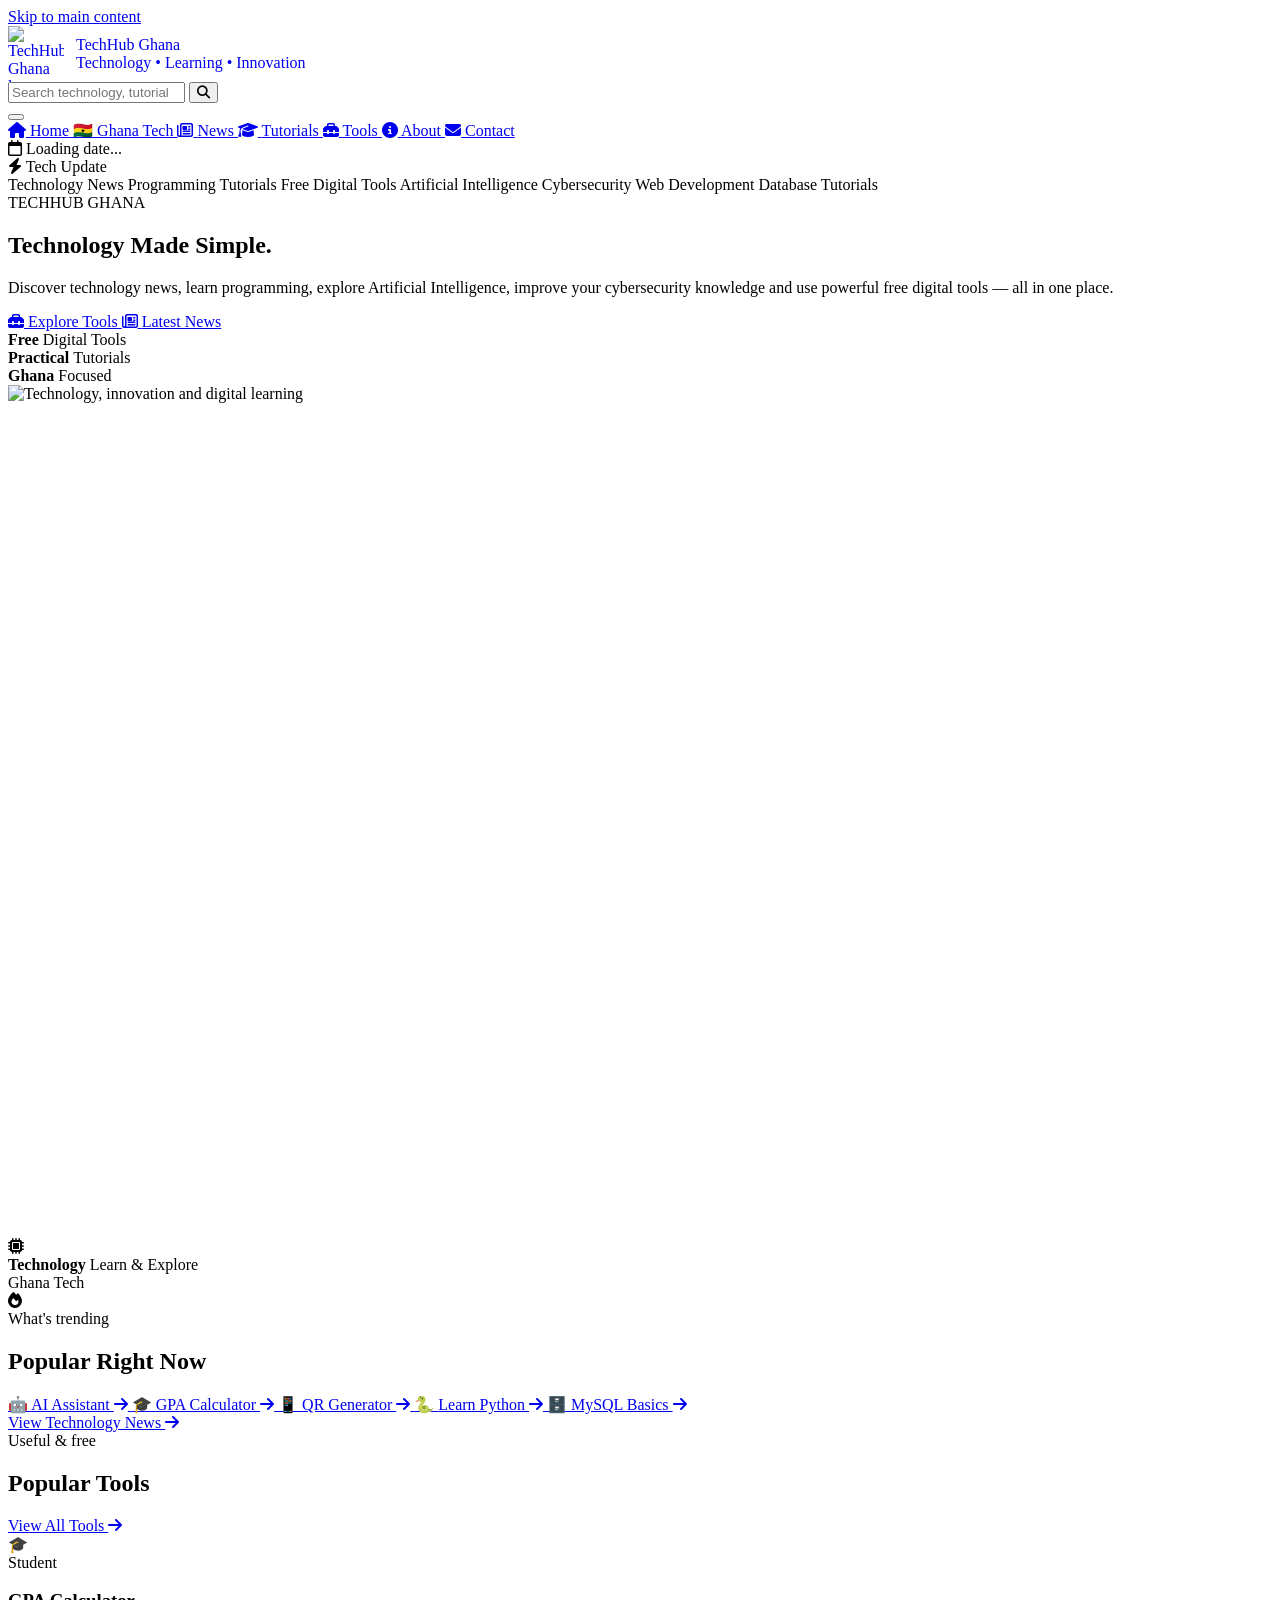
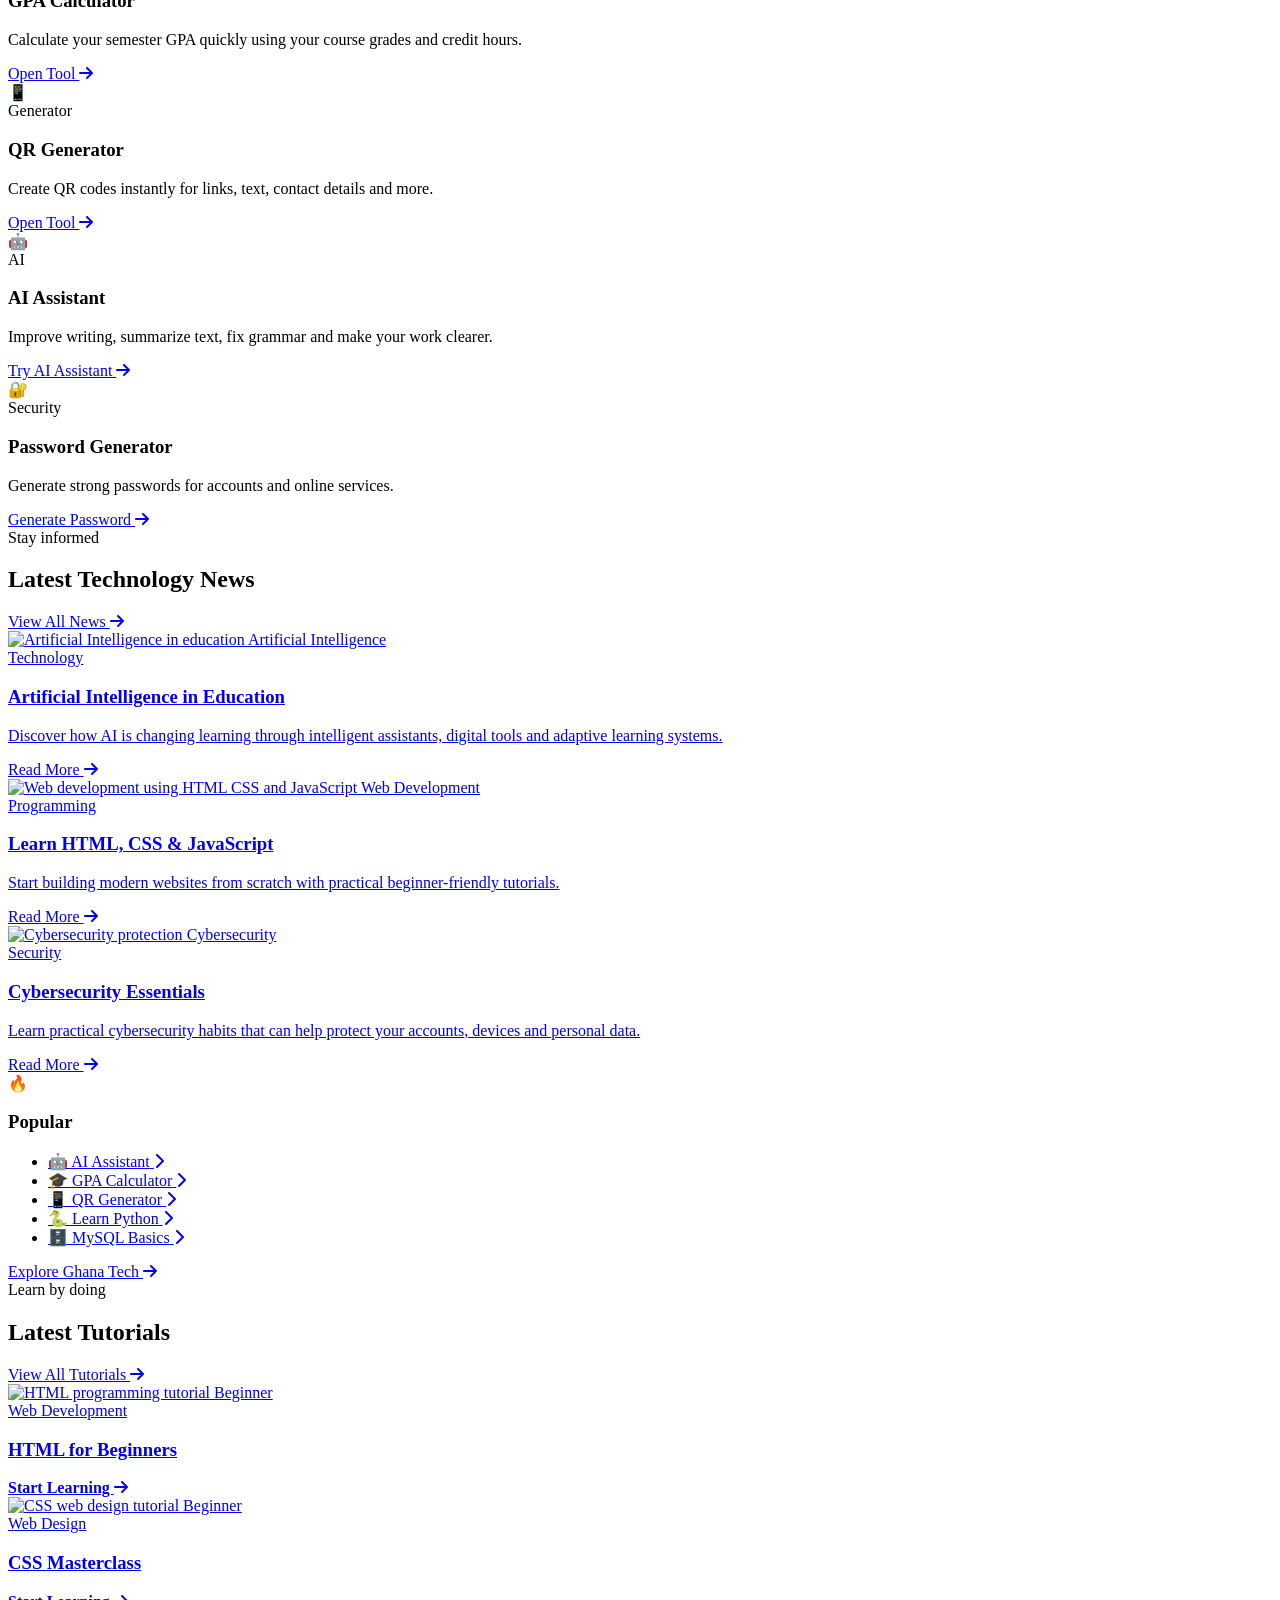
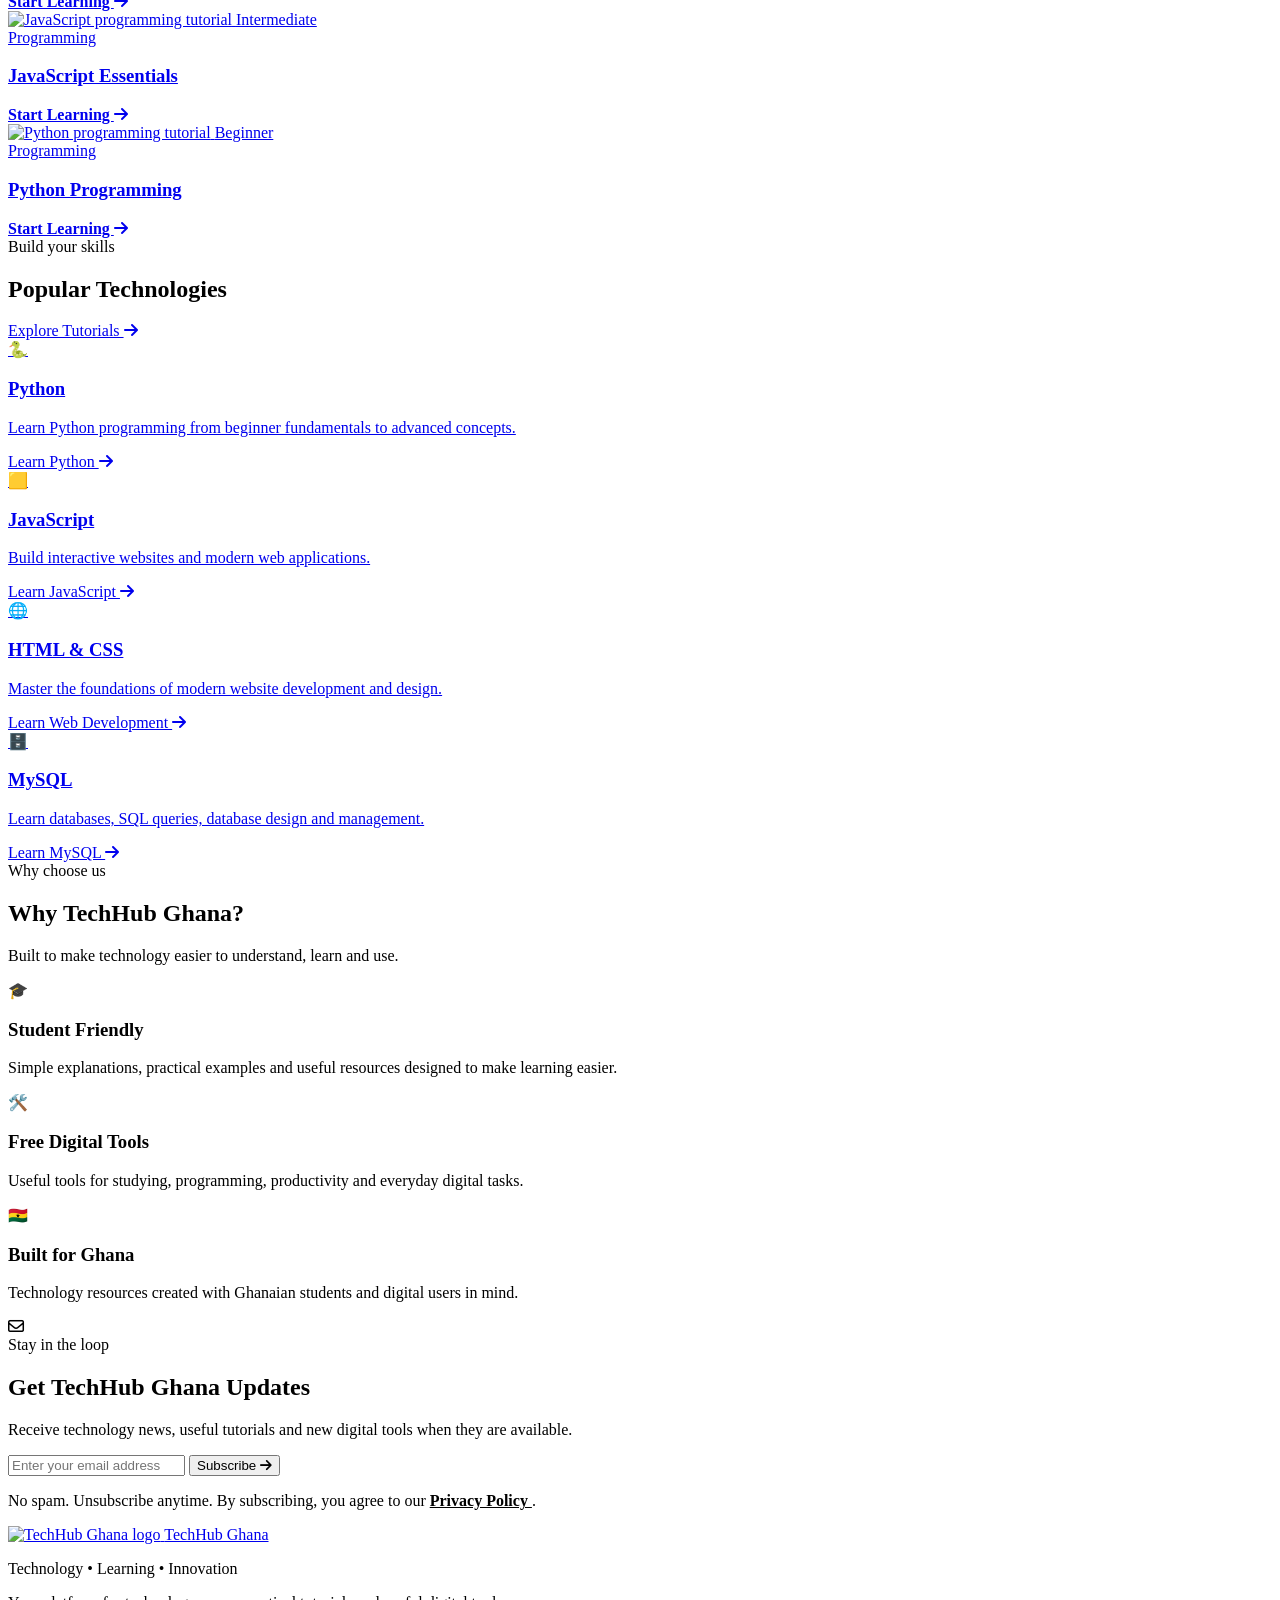
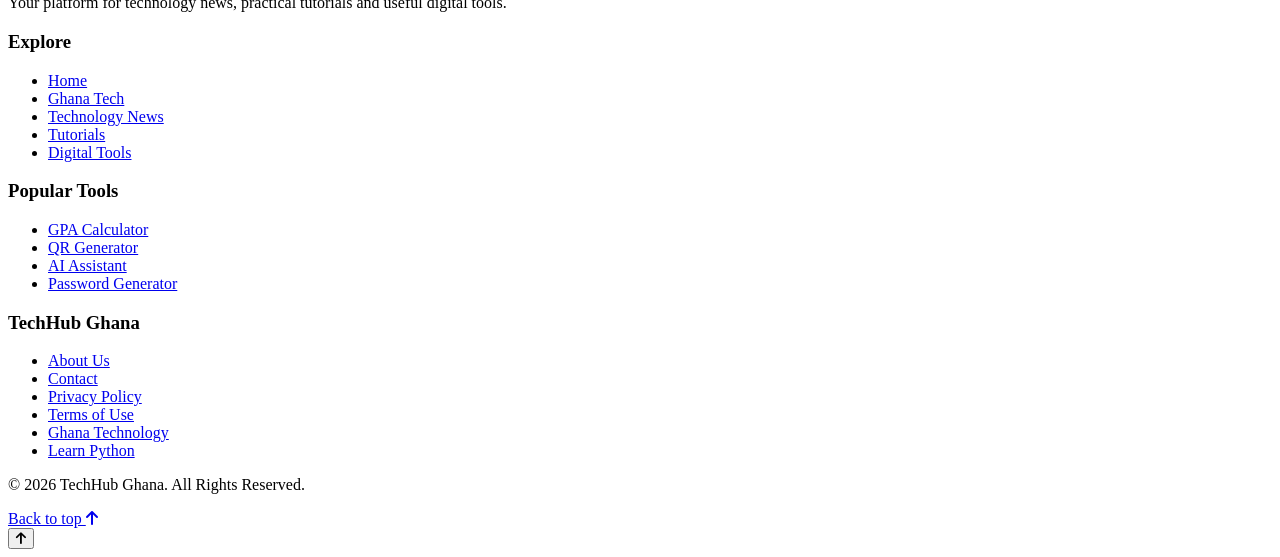
==== commit a0085179: "Update print statement from 'Hello' to 'Goodbye'" ====
--- a/index.html
+++ b/index.html
@@ -2,7 +2,36 @@
 <html lang="en">
 
 <head>
-    <meta name="google-site-verification" content="VxKjLQkOZ_DjoRForIx9ng3cbZoJrQd4xVhIOhxNrto" />
+
+    <!-- =========================================================
+         GOOGLE ANALYTICS
+    ========================================================== -->
+
+    <!-- Google tag (gtag.js) -->
+    <script async src="https://www.googletagmanager.com/gtag/js?id=G-Q94MWFL2VD"></script>
+
+    <script>
+        window.dataLayer = window.dataLayer || [];
+
+        function gtag() {
+            dataLayer.push(arguments);
+        }
+
+        gtag('js', new Date());
+
+        gtag('config', 'G-Q94MWFL2VD');
+    </script>
+
+
+    <!-- =========================================================
+         GOOGLE SITE VERIFICATION
+    ========================================================== -->
+
+    <meta
+        name="google-site-verification"
+        content="VxKjLQkOZ_DjoRForIx9ng3cbZoJrQd4xVhIOhxNrto"
+    >
+
 
     <!-- =========================================================
          BASIC DOCUMENT SETUP
@@ -180,13 +209,11 @@
             overflow-x: hidden;
         }
 
-
         *,
         *::before,
         *::after {
             box-sizing: border-box;
         }
-
 
         img {
             max-width: 100%;
@@ -222,7 +249,6 @@
             text-decoration: none;
         }
 
-
         .logo-image {
             width: 56px;
             height: 56px;
@@ -236,7 +262,6 @@
             overflow: hidden;
         }
 
-
         .logo-image img {
             display: block;
 
@@ -248,23 +273,19 @@
 
             object-fit: contain;
         }
-
 
         .logo-content {
             min-width: 0;
         }
-
 
         .logo-title,
         .logo-tagline {
             display: block;
         }
 
-
         .logo-title {
             white-space: nowrap;
         }
-
 
         .logo-tagline {
             white-space: nowrap;
@@ -281,7 +302,6 @@
             overflow: hidden;
         }
 
-
         .hero-image img {
             display: block;
 
@@ -305,6 +325,10 @@
         }
 
 
+        /* =====================================================
+           MOBILE
+        ====================================================== */
+
         @media (max-width: 768px) {
 
             html,
@@ -324,11 +348,11 @@
             .newsletter-inner,
             .footer-grid,
             .footer-bottom {
-                width: calc(100% - 28px);
+                width: calc(100% - 20px);
                 max-width: none;
 
-                margin-left: 14px;
-                margin-right: 14px;
+                margin-left: 10px;
+                margin-right: 10px;
             }
 
 
@@ -555,8 +579,8 @@
             .breaking-inner {
                 overflow: hidden;
 
-                padding-left: 14px;
-                padding-right: 14px;
+                padding-left: 10px;
+                padding-right: 10px;
             }
 
 
@@ -630,10 +654,10 @@
             .newsletter-inner,
             .footer-grid,
             .footer-bottom {
-                width: calc(100% - 24px);
-
-                margin-left: 12px;
-                margin-right: 12px;
+                width: calc(100% - 16px);
+
+                margin-left: 8px;
+                margin-right: 8px;
             }
 
 
@@ -934,8 +958,16 @@
 
 
             <div class="breaking-label">
-                <i class="fa-solid fa-bolt" aria-hidden="true"></i>
-                <span>Tech Update</span>
+
+                <i
+                    class="fa-solid fa-bolt"
+                    aria-hidden="true"
+                ></i>
+
+                <span>
+                    Tech Update
+                </span>
+
             </div>
 
 
@@ -946,13 +978,33 @@
 
                 <div class="breaking-track">
 
-                    <span>Technology News</span>
-                    <span>Programming Tutorials</span>
-                    <span>Free Digital Tools</span>
-                    <span>Artificial Intelligence</span>
-                    <span>Cybersecurity</span>
-                    <span>Web Development</span>
-                    <span>Database Tutorials</span>
+                    <span>
+                        Technology News
+                    </span>
+
+                    <span>
+                        Programming Tutorials
+                    </span>
+
+                    <span>
+                        Free Digital Tools
+                    </span>
+
+                    <span>
+                        Artificial Intelligence
+                    </span>
+
+                    <span>
+                        Cybersecurity
+                    </span>
+
+                    <span>
+                        Web Development
+                    </span>
+
+                    <span>
+                        Database Tutorials
+                    </span>
 
                 </div>
 
@@ -1404,9 +1456,7 @@
                         <div class="tool-card-top">
 
                             <div class="icon">
-                                <span aria-hidden="true">
-                                    🎓
-                                </span>
+                                <span aria-hidden="true">🎓</span>
                             </div>
 
                             <span class="tool-label">
@@ -1428,14 +1478,12 @@
                             href="gpa.html"
                             class="card-action"
                         >
-
                             Open Tool
 
                             <i
                                 class="fa-solid fa-arrow-right"
                                 aria-hidden="true"
                             ></i>
-
                         </a>
 
                     </article>
@@ -1446,9 +1494,7 @@
                         <div class="tool-card-top">
 
                             <div class="icon">
-                                <span aria-hidden="true">
-                                    📱
-                                </span>
+                                <span aria-hidden="true">📱</span>
                             </div>
 
                             <span class="tool-label">
@@ -1470,14 +1516,12 @@
                             href="qr-generator.html"
                             class="card-action"
                         >
-
                             Open Tool
 
                             <i
                                 class="fa-solid fa-arrow-right"
                                 aria-hidden="true"
                             ></i>
-
                         </a>
 
                     </article>
@@ -1488,9 +1532,7 @@
                         <div class="tool-card-top">
 
                             <div class="icon">
-                                <span aria-hidden="true">
-                                    🤖
-                                </span>
+                                <span aria-hidden="true">🤖</span>
                             </div>
 
                             <span class="tool-label">
@@ -1512,14 +1554,12 @@
                             href="ai-assistant.html"
                             class="card-action"
                         >
-
                             Try AI Assistant
 
                             <i
                                 class="fa-solid fa-arrow-right"
                                 aria-hidden="true"
                             ></i>
-
                         </a>
 
                     </article>
@@ -1530,9 +1570,7 @@
                         <div class="tool-card-top">
 
                             <div class="icon">
-                                <span aria-hidden="true">
-                                    🔐
-                                </span>
+                                <span aria-hidden="true">🔐</span>
                             </div>
 
                             <span class="tool-label">
@@ -1554,14 +1592,12 @@
                             href="password-generator.html"
                             class="card-action"
                         >
-
                             Generate Password
 
                             <i
                                 class="fa-solid fa-arrow-right"
                                 aria-hidden="true"
                             ></i>
-
                         </a>
 
                     </article>
@@ -1603,14 +1639,12 @@
                         href="news.html"
                         class="section-link"
                     >
-
                         View All News
 
                         <i
                             class="fa-solid fa-arrow-right"
                             aria-hidden="true"
                         ></i>
-
                     </a>
 
                 </div>
@@ -1661,14 +1695,12 @@
                                 </p>
 
                                 <span class="read-more">
-
                                     Read More
 
                                     <i
                                         class="fa-solid fa-arrow-right"
                                         aria-hidden="true"
                                     ></i>
-
                                 </span>
 
                             </div>
@@ -1716,14 +1748,12 @@
                                 </p>
 
                                 <span class="read-more">
-
                                     Read More
 
                                     <i
                                         class="fa-solid fa-arrow-right"
                                         aria-hidden="true"
                                     ></i>
-
                                 </span>
 
                             </div>
@@ -1771,14 +1801,12 @@
                                 </p>
 
                                 <span class="read-more">
-
                                     Read More
 
                                     <i
                                         class="fa-solid fa-arrow-right"
                                         aria-hidden="true"
                                     ></i>
-
                                 </span>
 
                             </div>
@@ -1795,9 +1823,7 @@
 
                         <div class="sidebar-heading">
 
-                            <span aria-hidden="true">
-                                🔥
-                            </span>
+                            <span aria-hidden="true">🔥</span>
 
                             <h3>
                                 Popular
@@ -1809,112 +1835,67 @@
                         <ul>
 
                             <li>
-
                                 <a href="ai-assistant.html">
-
-                                    <span aria-hidden="true">
-                                        🤖
-                                    </span>
-
-                                    <span>
-                                        AI Assistant
-                                    </span>
+                                    <span aria-hidden="true">🤖</span>
+                                    <span>AI Assistant</span>
 
                                     <i
                                         class="fa-solid fa-chevron-right"
                                         aria-hidden="true"
                                     ></i>
-
                                 </a>
-
                             </li>
 
 
                             <li>
-
                                 <a href="gpa.html">
-
-                                    <span aria-hidden="true">
-                                        🎓
-                                    </span>
-
-                                    <span>
-                                        GPA Calculator
-                                    </span>
+                                    <span aria-hidden="true">🎓</span>
+                                    <span>GPA Calculator</span>
 
                                     <i
                                         class="fa-solid fa-chevron-right"
                                         aria-hidden="true"
                                     ></i>
-
                                 </a>
-
                             </li>
 
 
                             <li>
-
                                 <a href="qr-generator.html">
-
-                                    <span aria-hidden="true">
-                                        📱
-                                    </span>
-
-                                    <span>
-                                        QR Generator
-                                    </span>
+                                    <span aria-hidden="true">📱</span>
+                                    <span>QR Generator</span>
 
                                     <i
                                         class="fa-solid fa-chevron-right"
                                         aria-hidden="true"
                                     ></i>
-
                                 </a>
-
                             </li>
 
 
                             <li>
-
                                 <a href="tutorials.html#python">
-
-                                    <span aria-hidden="true">
-                                        🐍
-                                    </span>
-
-                                    <span>
-                                        Learn Python
-                                    </span>
+                                    <span aria-hidden="true">🐍</span>
+                                    <span>Learn Python</span>
 
                                     <i
                                         class="fa-solid fa-chevron-right"
                                         aria-hidden="true"
                                     ></i>
-
                                 </a>
-
                             </li>
 
 
                             <li>
-
                                 <a href="tutorials.html#mysql">
-
-                                    <span aria-hidden="true">
-                                        🗄️
-                                    </span>
-
-                                    <span>
-                                        MySQL Basics
-                                    </span>
+                                    <span aria-hidden="true">🗄️</span>
+                                    <span>MySQL Basics</span>
 
                                     <i
                                         class="fa-solid fa-chevron-right"
                                         aria-hidden="true"
                                     ></i>
-
                                 </a>
-
                             </li>
 
                         </ul>
@@ -1924,7 +1905,6 @@
                             href="ghana-tech.html"
                             class="sidebar-cta"
                         >
-
                             <span>
                                 Explore Ghana Tech
                             </span>
@@ -1933,7 +1913,6 @@
                                 class="fa-solid fa-arrow-right"
                                 aria-hidden="true"
                             ></i>
-
                         </a>
 
                     </aside>
@@ -1975,14 +1954,12 @@
                         href="tutorials.html"
                         class="section-link"
                     >
-
                         View All Tutorials
 
                         <i
                             class="fa-solid fa-arrow-right"
                             aria-hidden="true"
                         ></i>
-
                     </a>
 
                 </div>
@@ -2024,14 +2001,12 @@
                             </h3>
 
                             <strong>
-
                                 Start Learning
 
                                 <i
                                     class="fa-solid fa-arrow-right"
                                     aria-hidden="true"
                                 ></i>
-
                             </strong>
 
                         </div>
@@ -2073,14 +2048,12 @@
                             </h3>
 
                             <strong>
-
                                 Start Learning
 
                                 <i
                                     class="fa-solid fa-arrow-right"
                                     aria-hidden="true"
                                 ></i>
-
                             </strong>
 
                         </div>
@@ -2122,14 +2095,12 @@
                             </h3>
 
                             <strong>
-
                                 Start Learning
 
                                 <i
                                     class="fa-solid fa-arrow-right"
                                     aria-hidden="true"
                                 ></i>
-
                             </strong>
 
                         </div>
@@ -2171,14 +2142,12 @@
                             </h3>
 
                             <strong>
-
                                 Start Learning
 
                                 <i
                                     class="fa-solid fa-arrow-right"
                                     aria-hidden="true"
                                 ></i>
-
                             </strong>
 
                         </div>
@@ -2222,14 +2191,12 @@
                         href="tutorials.html"
                         class="section-link"
                     >
-
                         Explore Tutorials
 
                         <i
                             class="fa-solid fa-arrow-right"
                             aria-hidden="true"
                         ></i>
-
                     </a>
 
                 </div>
@@ -2259,14 +2226,12 @@
                         </p>
 
                         <span class="card-action">
-
                             Learn Python
 
                             <i
                                 class="fa-solid fa-arrow-right"
                                 aria-hidden="true"
                             ></i>
-
                         </span>
 
                     </a>
@@ -2294,14 +2259,12 @@
                         </p>
 
                         <span class="card-action">
-
                             Learn JavaScript
 
                             <i
                                 class="fa-solid fa-arrow-right"
                                 aria-hidden="true"
                             ></i>
-
                         </span>
 
                     </a>
@@ -2329,14 +2292,12 @@
                         </p>
 
                         <span class="card-action">
-
                             Learn Web Development
 
                             <i
                                 class="fa-solid fa-arrow-right"
                                 aria-hidden="true"
                             ></i>
-
                         </span>
 
                     </a>
@@ -2364,14 +2325,12 @@
                         </p>
 
                         <span class="card-action">
-
                             Learn MySQL
 
                             <i
                                 class="fa-solid fa-arrow-right"
                                 aria-hidden="true"
                             ></i>
-
                         </span>
 
                     </a>
@@ -2505,9 +2464,7 @@
                     class="newsletter-icon"
                     aria-hidden="true"
                 >
-
                     <i class="fa-regular fa-envelope"></i>
-
                 </div>
 
 
@@ -2786,53 +2743,11 @@
         <div class="footer-bottom">
 
             <p>
-
                 ©
-
-                <span id="footerYear">
-                    2026
-                </span>
-
+                <span id="footerYear">2026</span>
                 TechHub Ghana.
-
                 All Rights Reserved.
-
             </p>
-
-
-            <div class="footer-column">
-
-    <h3>TechHub Ghana</h3>
-
-    <ul>
-
-        <li>
-            <a href="about.html">About Us</a>
-        </li>
-
-        <li>
-            <a href="contact.html">Contact</a>
-        </li>
-
-        <li>
-            <a href="privacy.html">Privacy Policy</a>
-        </li>
-
-        <li>
-            <a href="ghana-tech.html">
-                Ghana Technology
-            </a>
-        </li>
-
-        <li>
-            <a href="tutorials.html#python">
-                Learn Python
-            </a>
-        </li>
-
-    </ul>
-
-            </div>
 
 
             <a
@@ -2885,4 +2800,4 @@
 
 </body>
 
-    </html>
+                                    </html>
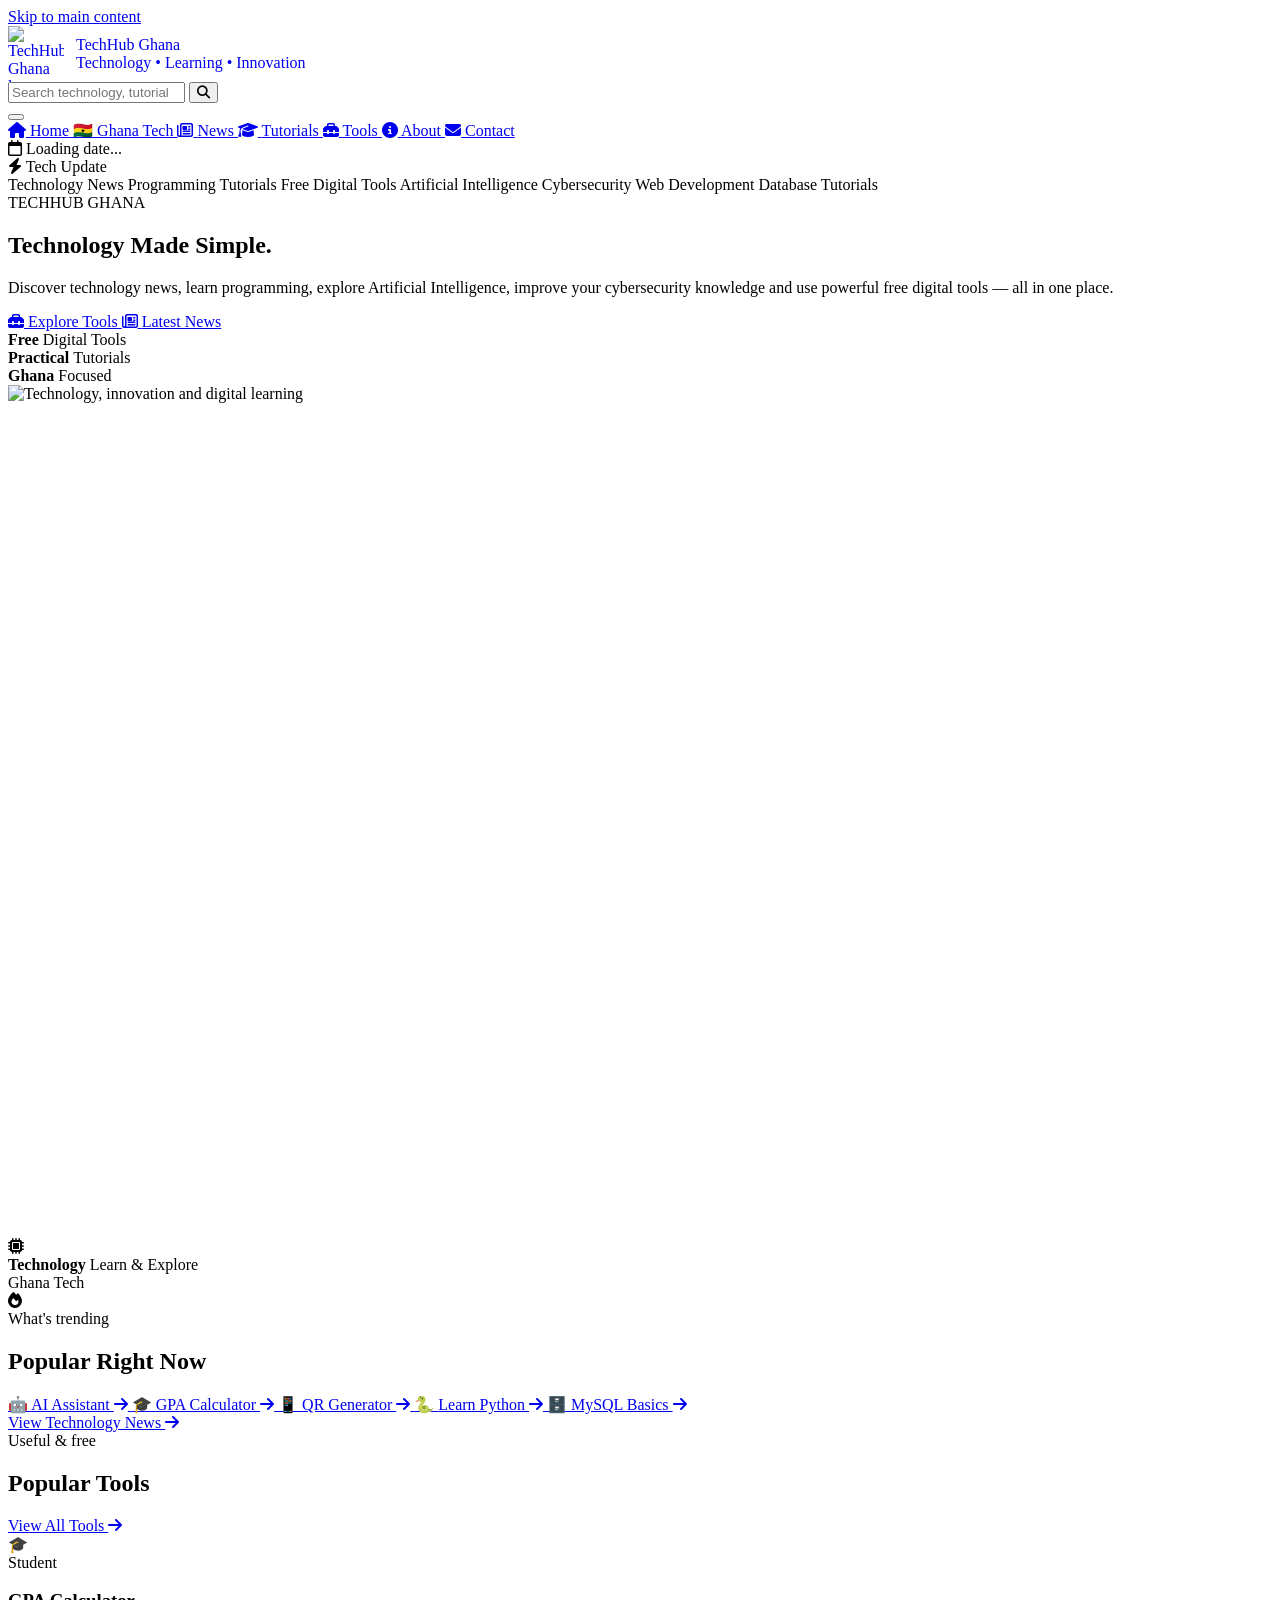
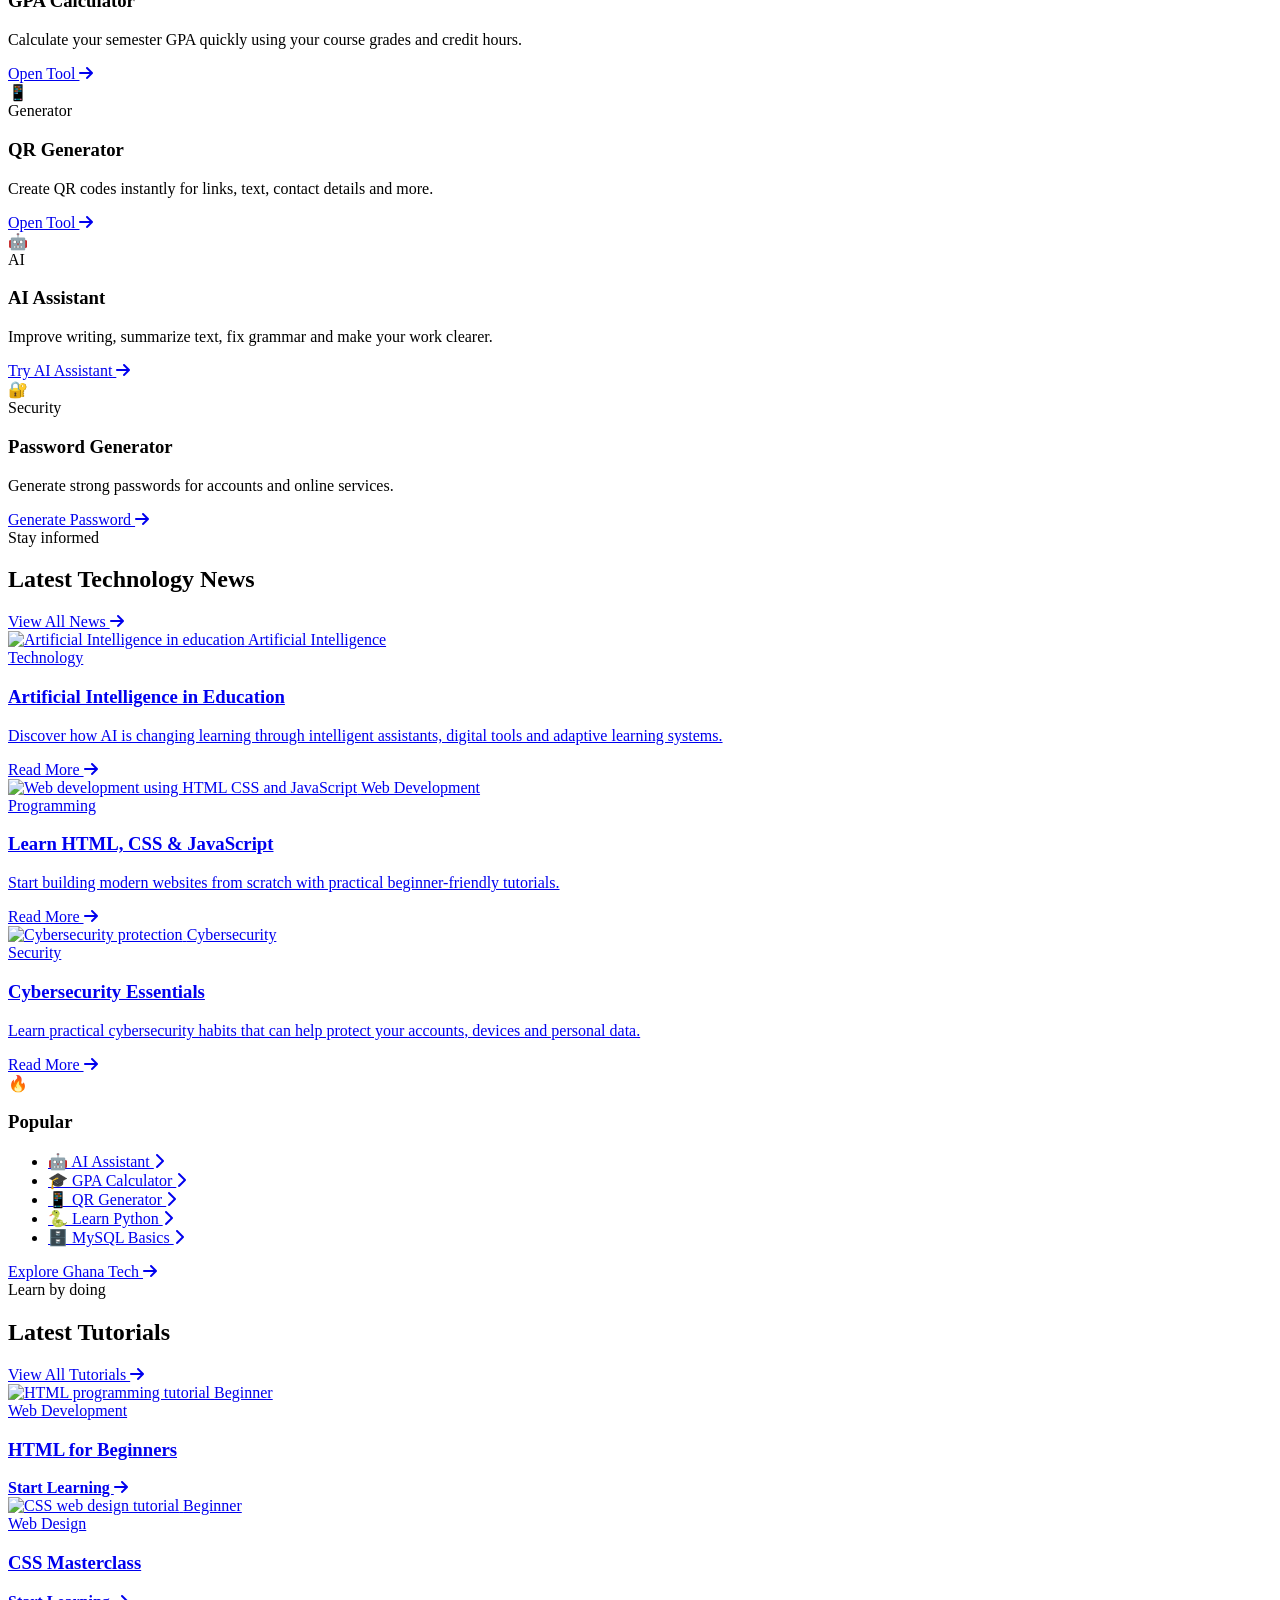
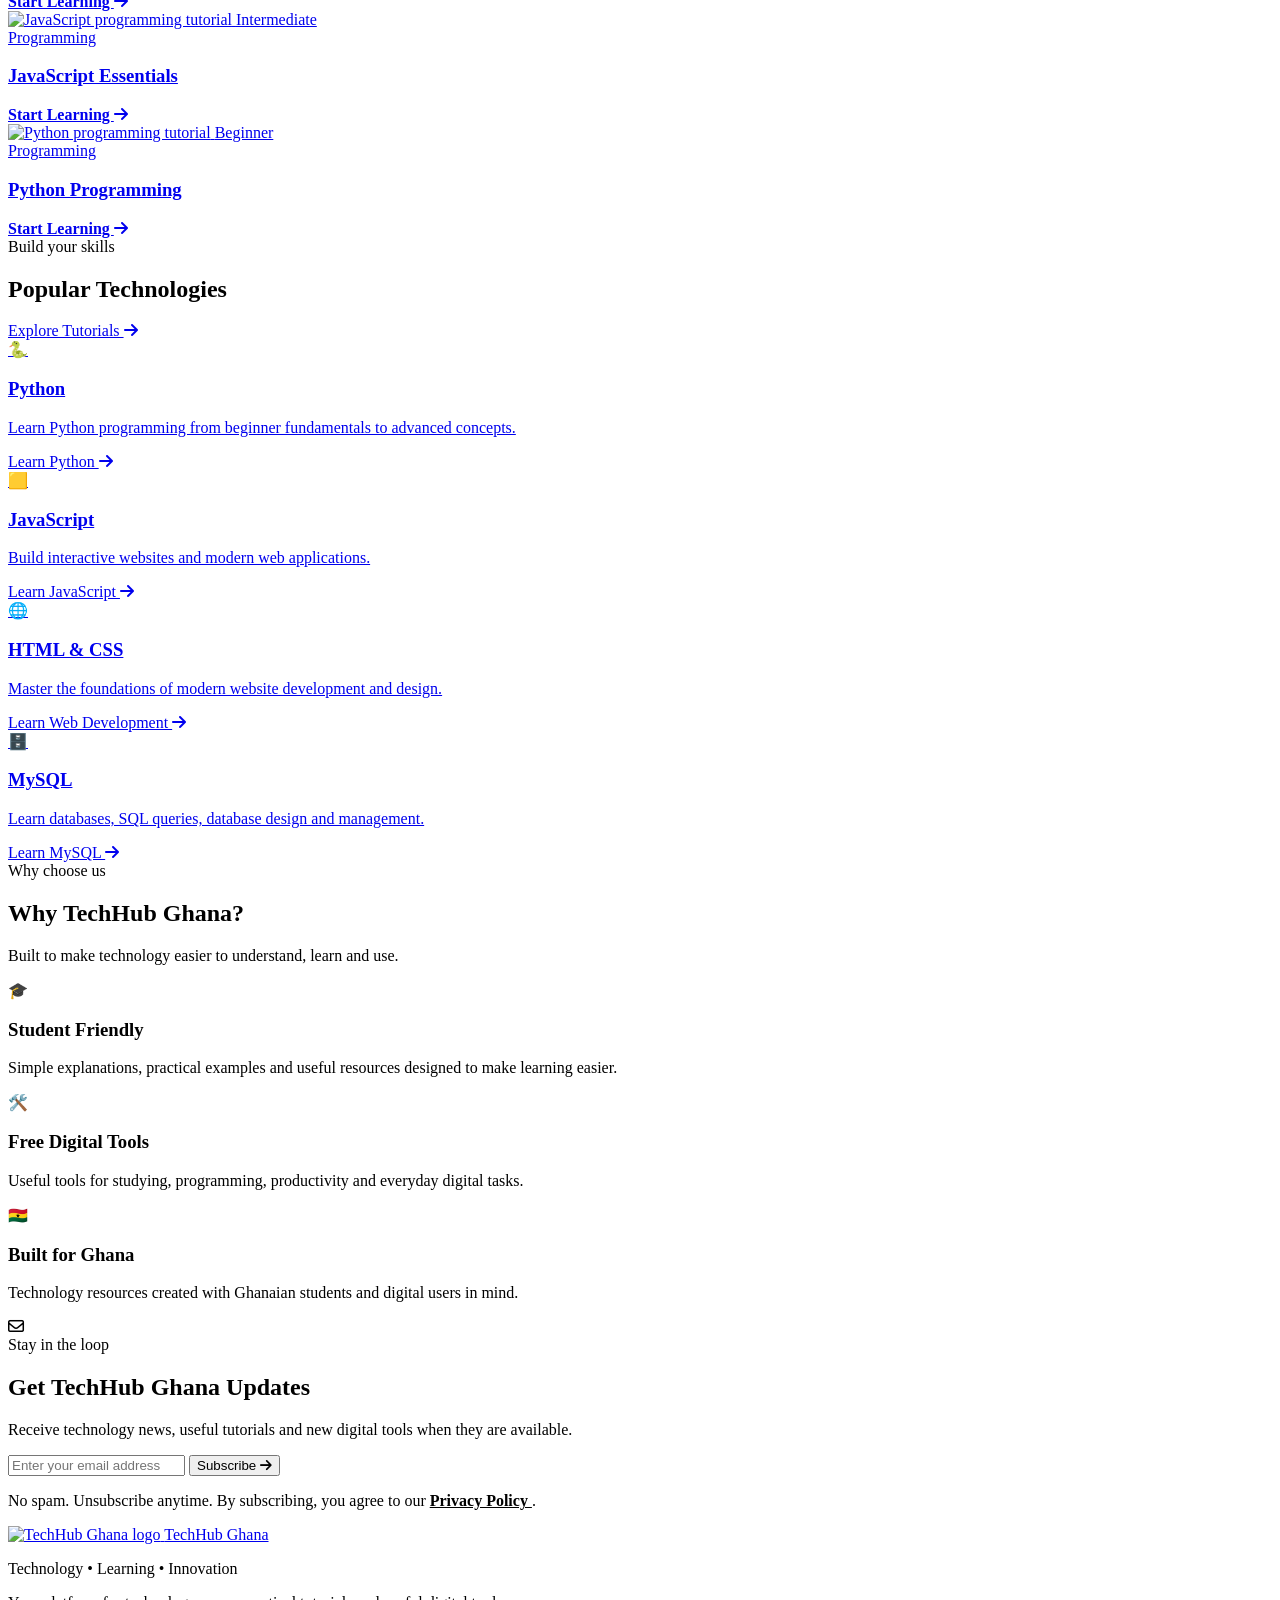
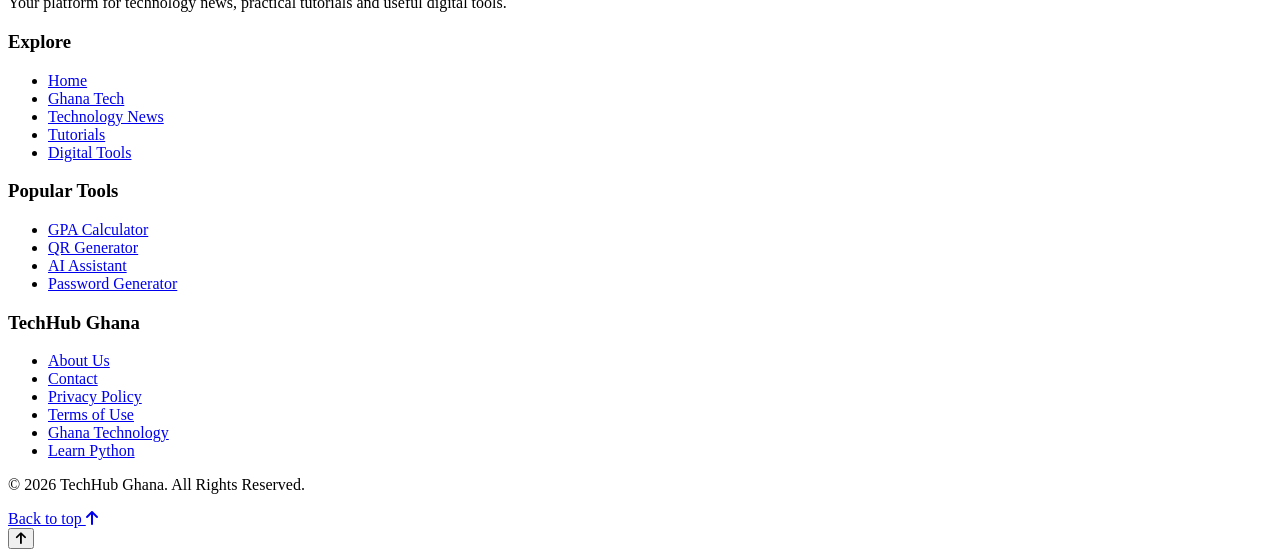
==== commit 0dd0327b: "Update print statement from 'Hello' to 'Goodbye'" ====
--- a/index.html
+++ b/index.html
@@ -9,7 +9,6 @@
 
     <!-- Google tag (gtag.js) -->
     <script async src="https://www.googletagmanager.com/gtag/js?id=G-Q94MWFL2VD"></script>
-
     <script>
         window.dataLayer = window.dataLayer || [];
 
@@ -22,10 +21,6 @@
         gtag('config', 'G-Q94MWFL2VD');
     </script>
 
-
-    <!-- =========================================================
-         GOOGLE SITE VERIFICATION
-    ========================================================== -->
 
     <meta
         name="google-site-verification"
@@ -209,11 +204,13 @@
             overflow-x: hidden;
         }
 
+
         *,
         *::before,
         *::after {
             box-sizing: border-box;
         }
+
 
         img {
             max-width: 100%;
@@ -249,6 +246,7 @@
             text-decoration: none;
         }
 
+
         .logo-image {
             width: 56px;
             height: 56px;
@@ -262,6 +260,7 @@
             overflow: hidden;
         }
 
+
         .logo-image img {
             display: block;
 
@@ -273,19 +272,23 @@
 
             object-fit: contain;
         }
+
 
         .logo-content {
             min-width: 0;
         }
+
 
         .logo-title,
         .logo-tagline {
             display: block;
         }
 
+
         .logo-title {
             white-space: nowrap;
         }
+
 
         .logo-tagline {
             white-space: nowrap;
@@ -302,6 +305,7 @@
             overflow: hidden;
         }
 
+
         .hero-image img {
             display: block;
 
@@ -325,10 +329,6 @@
         }
 
 
-        /* =====================================================
-           MOBILE
-        ====================================================== */
-
         @media (max-width: 768px) {
 
             html,
@@ -348,11 +348,11 @@
             .newsletter-inner,
             .footer-grid,
             .footer-bottom {
-                width: calc(100% - 20px);
+                width: calc(100% - 28px);
                 max-width: none;
 
-                margin-left: 10px;
-                margin-right: 10px;
+                margin-left: 14px;
+                margin-right: 14px;
             }
 
 
@@ -579,8 +579,8 @@
             .breaking-inner {
                 overflow: hidden;
 
-                padding-left: 10px;
-                padding-right: 10px;
+                padding-left: 14px;
+                padding-right: 14px;
             }
 
 
@@ -654,10 +654,10 @@
             .newsletter-inner,
             .footer-grid,
             .footer-bottom {
-                width: calc(100% - 16px);
-
-                margin-left: 8px;
-                margin-right: 8px;
+                width: calc(100% - 24px);
+
+                margin-left: 12px;
+                margin-right: 12px;
             }
 
 
@@ -958,16 +958,8 @@
 
 
             <div class="breaking-label">
-
-                <i
-                    class="fa-solid fa-bolt"
-                    aria-hidden="true"
-                ></i>
-
-                <span>
-                    Tech Update
-                </span>
-
+                <i class="fa-solid fa-bolt" aria-hidden="true"></i>
+                <span>Tech Update</span>
             </div>
 
 
@@ -978,33 +970,13 @@
 
                 <div class="breaking-track">
 
-                    <span>
-                        Technology News
-                    </span>
-
-                    <span>
-                        Programming Tutorials
-                    </span>
-
-                    <span>
-                        Free Digital Tools
-                    </span>
-
-                    <span>
-                        Artificial Intelligence
-                    </span>
-
-                    <span>
-                        Cybersecurity
-                    </span>
-
-                    <span>
-                        Web Development
-                    </span>
-
-                    <span>
-                        Database Tutorials
-                    </span>
+                    <span>Technology News</span>
+                    <span>Programming Tutorials</span>
+                    <span>Free Digital Tools</span>
+                    <span>Artificial Intelligence</span>
+                    <span>Cybersecurity</span>
+                    <span>Web Development</span>
+                    <span>Database Tutorials</span>
 
                 </div>
 
@@ -1456,7 +1428,9 @@
                         <div class="tool-card-top">
 
                             <div class="icon">
-                                <span aria-hidden="true">🎓</span>
+                                <span aria-hidden="true">
+                                    🎓
+                                </span>
                             </div>
 
                             <span class="tool-label">
@@ -1478,12 +1452,14 @@
                             href="gpa.html"
                             class="card-action"
                         >
+
                             Open Tool
 
                             <i
                                 class="fa-solid fa-arrow-right"
                                 aria-hidden="true"
                             ></i>
+
                         </a>
 
                     </article>
@@ -1494,7 +1470,9 @@
                         <div class="tool-card-top">
 
                             <div class="icon">
-                                <span aria-hidden="true">📱</span>
+                                <span aria-hidden="true">
+                                    📱
+                                </span>
                             </div>
 
                             <span class="tool-label">
@@ -1516,12 +1494,14 @@
                             href="qr-generator.html"
                             class="card-action"
                         >
+
                             Open Tool
 
                             <i
                                 class="fa-solid fa-arrow-right"
                                 aria-hidden="true"
                             ></i>
+
                         </a>
 
                     </article>
@@ -1532,7 +1512,9 @@
                         <div class="tool-card-top">
 
                             <div class="icon">
-                                <span aria-hidden="true">🤖</span>
+                                <span aria-hidden="true">
+                                    🤖
+                                </span>
                             </div>
 
                             <span class="tool-label">
@@ -1554,12 +1536,14 @@
                             href="ai-assistant.html"
                             class="card-action"
                         >
+
                             Try AI Assistant
 
                             <i
                                 class="fa-solid fa-arrow-right"
                                 aria-hidden="true"
                             ></i>
+
                         </a>
 
                     </article>
@@ -1570,7 +1554,9 @@
                         <div class="tool-card-top">
 
                             <div class="icon">
-                                <span aria-hidden="true">🔐</span>
+                                <span aria-hidden="true">
+                                    🔐
+                                </span>
                             </div>
 
                             <span class="tool-label">
@@ -1592,12 +1578,14 @@
                             href="password-generator.html"
                             class="card-action"
                         >
+
                             Generate Password
 
                             <i
                                 class="fa-solid fa-arrow-right"
                                 aria-hidden="true"
                             ></i>
+
                         </a>
 
                     </article>
@@ -1639,12 +1627,14 @@
                         href="news.html"
                         class="section-link"
                     >
+
                         View All News
 
                         <i
                             class="fa-solid fa-arrow-right"
                             aria-hidden="true"
                         ></i>
+
                     </a>
 
                 </div>
@@ -1695,12 +1685,14 @@
                                 </p>
 
                                 <span class="read-more">
+
                                     Read More
 
                                     <i
                                         class="fa-solid fa-arrow-right"
                                         aria-hidden="true"
                                     ></i>
+
                                 </span>
 
                             </div>
@@ -1748,12 +1740,14 @@
                                 </p>
 
                                 <span class="read-more">
+
                                     Read More
 
                                     <i
                                         class="fa-solid fa-arrow-right"
                                         aria-hidden="true"
                                     ></i>
+
                                 </span>
 
                             </div>
@@ -1801,12 +1795,14 @@
                                 </p>
 
                                 <span class="read-more">
+
                                     Read More
 
                                     <i
                                         class="fa-solid fa-arrow-right"
                                         aria-hidden="true"
                                     ></i>
+
                                 </span>
 
                             </div>
@@ -1823,7 +1819,9 @@
 
                         <div class="sidebar-heading">
 
-                            <span aria-hidden="true">🔥</span>
+                            <span aria-hidden="true">
+                                🔥
+                            </span>
 
                             <h3>
                                 Popular
@@ -1835,67 +1833,112 @@
                         <ul>
 
                             <li>
+
                                 <a href="ai-assistant.html">
-                                    <span aria-hidden="true">🤖</span>
-                                    <span>AI Assistant</span>
+
+                                    <span aria-hidden="true">
+                                        🤖
+                                    </span>
+
+                                    <span>
+                                        AI Assistant
+                                    </span>
 
                                     <i
                                         class="fa-solid fa-chevron-right"
                                         aria-hidden="true"
                                     ></i>
+
                                 </a>
+
                             </li>
 
 
                             <li>
+
                                 <a href="gpa.html">
-                                    <span aria-hidden="true">🎓</span>
-                                    <span>GPA Calculator</span>
+
+                                    <span aria-hidden="true">
+                                        🎓
+                                    </span>
+
+                                    <span>
+                                        GPA Calculator
+                                    </span>
 
                                     <i
                                         class="fa-solid fa-chevron-right"
                                         aria-hidden="true"
                                     ></i>
+
                                 </a>
+
                             </li>
 
 
                             <li>
+
                                 <a href="qr-generator.html">
-                                    <span aria-hidden="true">📱</span>
-                                    <span>QR Generator</span>
+
+                                    <span aria-hidden="true">
+                                        📱
+                                    </span>
+
+                                    <span>
+                                        QR Generator
+                                    </span>
 
                                     <i
                                         class="fa-solid fa-chevron-right"
                                         aria-hidden="true"
                                     ></i>
+
                                 </a>
+
                             </li>
 
 
                             <li>
+
                                 <a href="tutorials.html#python">
-                                    <span aria-hidden="true">🐍</span>
-                                    <span>Learn Python</span>
+
+                                    <span aria-hidden="true">
+                                        🐍
+                                    </span>
+
+                                    <span>
+                                        Learn Python
+                                    </span>
 
                                     <i
                                         class="fa-solid fa-chevron-right"
                                         aria-hidden="true"
                                     ></i>
+
                                 </a>
+
                             </li>
 
 
                             <li>
+
                                 <a href="tutorials.html#mysql">
-                                    <span aria-hidden="true">🗄️</span>
-                                    <span>MySQL Basics</span>
+
+                                    <span aria-hidden="true">
+                                        🗄️
+                                    </span>
+
+                                    <span>
+                                        MySQL Basics
+                                    </span>
 
                                     <i
                                         class="fa-solid fa-chevron-right"
                                         aria-hidden="true"
                                     ></i>
+
                                 </a>
+
                             </li>
 
                         </ul>
@@ -1905,6 +1948,7 @@
                             href="ghana-tech.html"
                             class="sidebar-cta"
                         >
+
                             <span>
                                 Explore Ghana Tech
                             </span>
@@ -1913,6 +1957,7 @@
                                 class="fa-solid fa-arrow-right"
                                 aria-hidden="true"
                             ></i>
+
                         </a>
 
                     </aside>
@@ -1954,12 +1999,14 @@
                         href="tutorials.html"
                         class="section-link"
                     >
+
                         View All Tutorials
 
                         <i
                             class="fa-solid fa-arrow-right"
                             aria-hidden="true"
                         ></i>
+
                     </a>
 
                 </div>
@@ -2001,12 +2048,14 @@
                             </h3>
 
                             <strong>
+
                                 Start Learning
 
                                 <i
                                     class="fa-solid fa-arrow-right"
                                     aria-hidden="true"
                                 ></i>
+
                             </strong>
 
                         </div>
@@ -2048,12 +2097,14 @@
                             </h3>
 
                             <strong>
+
                                 Start Learning
 
                                 <i
                                     class="fa-solid fa-arrow-right"
                                     aria-hidden="true"
                                 ></i>
+
                             </strong>
 
                         </div>
@@ -2095,12 +2146,14 @@
                             </h3>
 
                             <strong>
+
                                 Start Learning
 
                                 <i
                                     class="fa-solid fa-arrow-right"
                                     aria-hidden="true"
                                 ></i>
+
                             </strong>
 
                         </div>
@@ -2142,12 +2195,14 @@
                             </h3>
 
                             <strong>
+
                                 Start Learning
 
                                 <i
                                     class="fa-solid fa-arrow-right"
                                     aria-hidden="true"
                                 ></i>
+
                             </strong>
 
                         </div>
@@ -2191,12 +2246,14 @@
                         href="tutorials.html"
                         class="section-link"
                     >
+
                         Explore Tutorials
 
                         <i
                             class="fa-solid fa-arrow-right"
                             aria-hidden="true"
                         ></i>
+
                     </a>
 
                 </div>
@@ -2226,12 +2283,14 @@
                         </p>
 
                         <span class="card-action">
+
                             Learn Python
 
                             <i
                                 class="fa-solid fa-arrow-right"
                                 aria-hidden="true"
                             ></i>
+
                         </span>
 
                     </a>
@@ -2259,12 +2318,14 @@
                         </p>
 
                         <span class="card-action">
+
                             Learn JavaScript
 
                             <i
                                 class="fa-solid fa-arrow-right"
                                 aria-hidden="true"
                             ></i>
+
                         </span>
 
                     </a>
@@ -2292,12 +2353,14 @@
                         </p>
 
                         <span class="card-action">
+
                             Learn Web Development
 
                             <i
                                 class="fa-solid fa-arrow-right"
                                 aria-hidden="true"
                             ></i>
+
                         </span>
 
                     </a>
@@ -2325,12 +2388,14 @@
                         </p>
 
                         <span class="card-action">
+
                             Learn MySQL
 
                             <i
                                 class="fa-solid fa-arrow-right"
                                 aria-hidden="true"
                             ></i>
+
                         </span>
 
                     </a>
@@ -2464,7 +2529,9 @@
                     class="newsletter-icon"
                     aria-hidden="true"
                 >
+
                     <i class="fa-regular fa-envelope"></i>
+
                 </div>
 
 
@@ -2743,10 +2810,17 @@
         <div class="footer-bottom">
 
             <p>
+
                 ©
-                <span id="footerYear">2026</span>
+
+                <span id="footerYear">
+                    2026
+                </span>
+
                 TechHub Ghana.
+
                 All Rights Reserved.
+
             </p>
 
 
@@ -2800,4 +2874,4 @@
 
 </body>
 
-                                    </html>
+    </html>
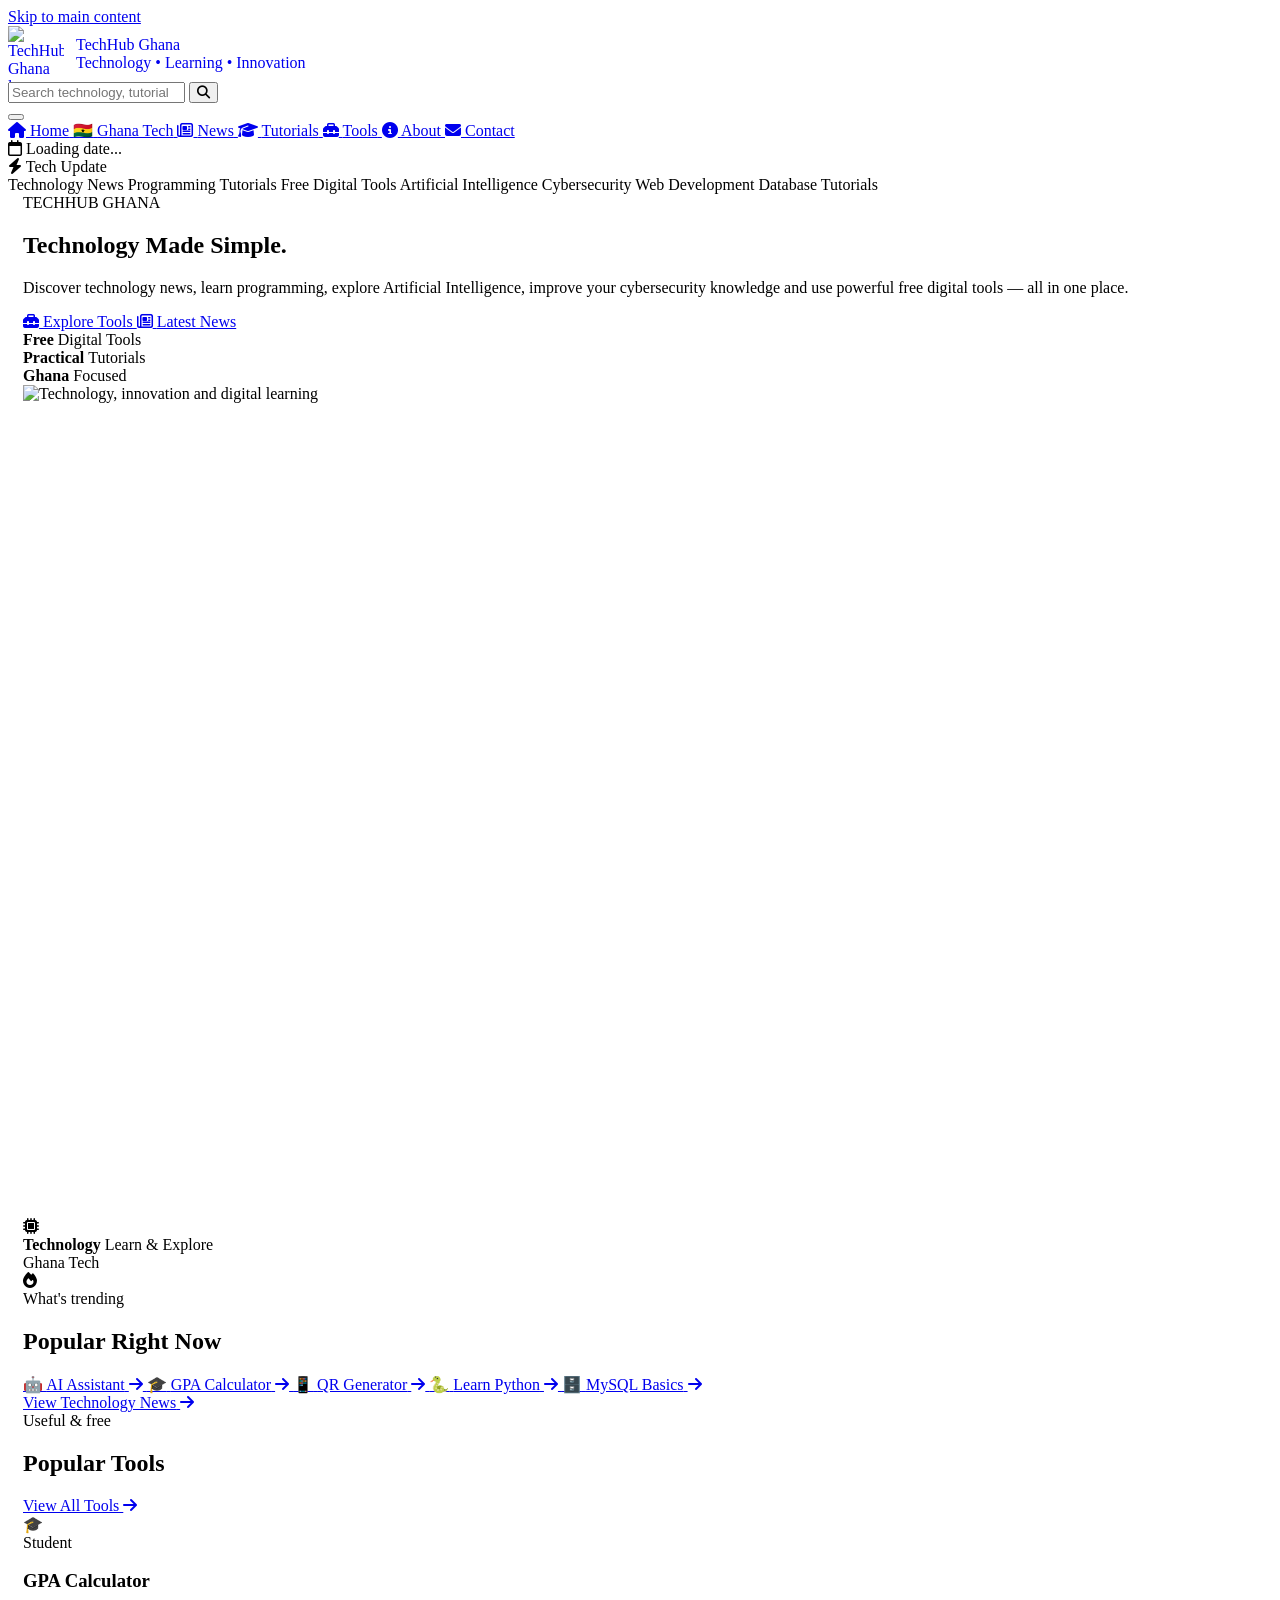
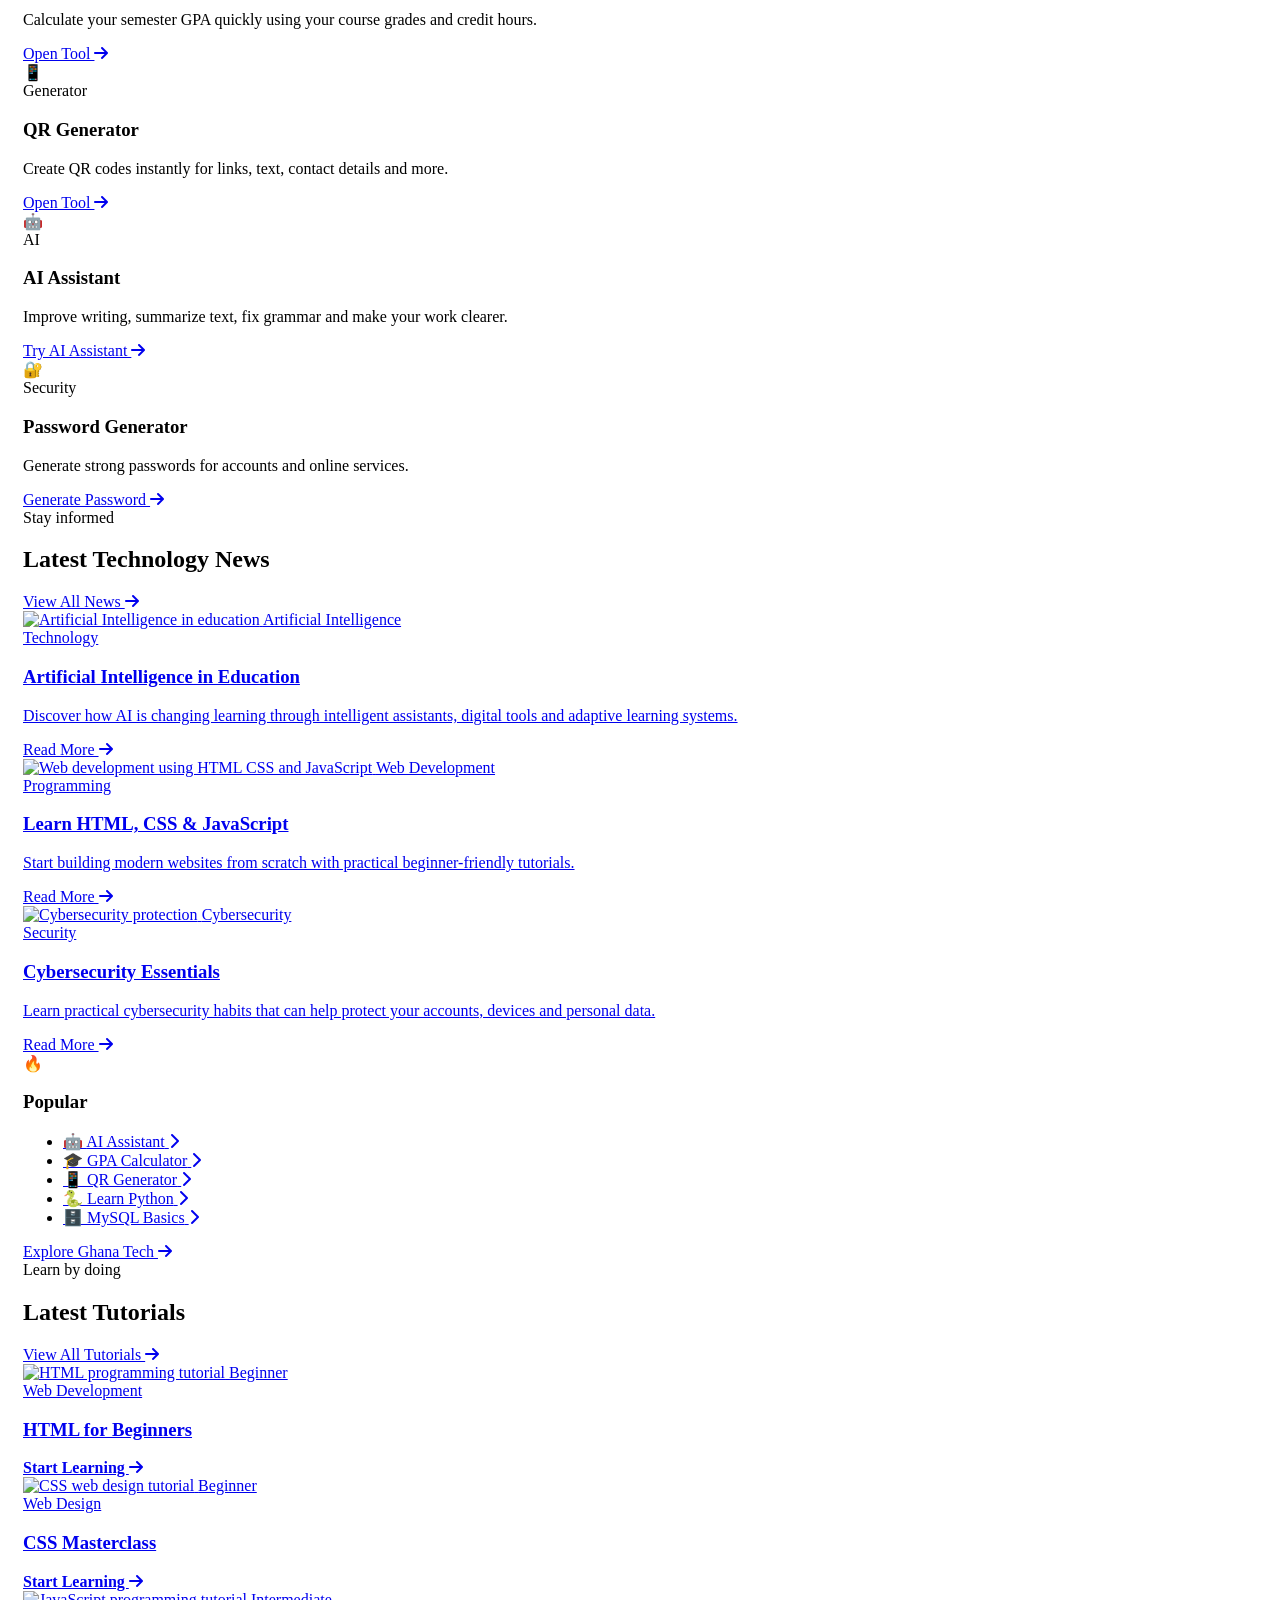
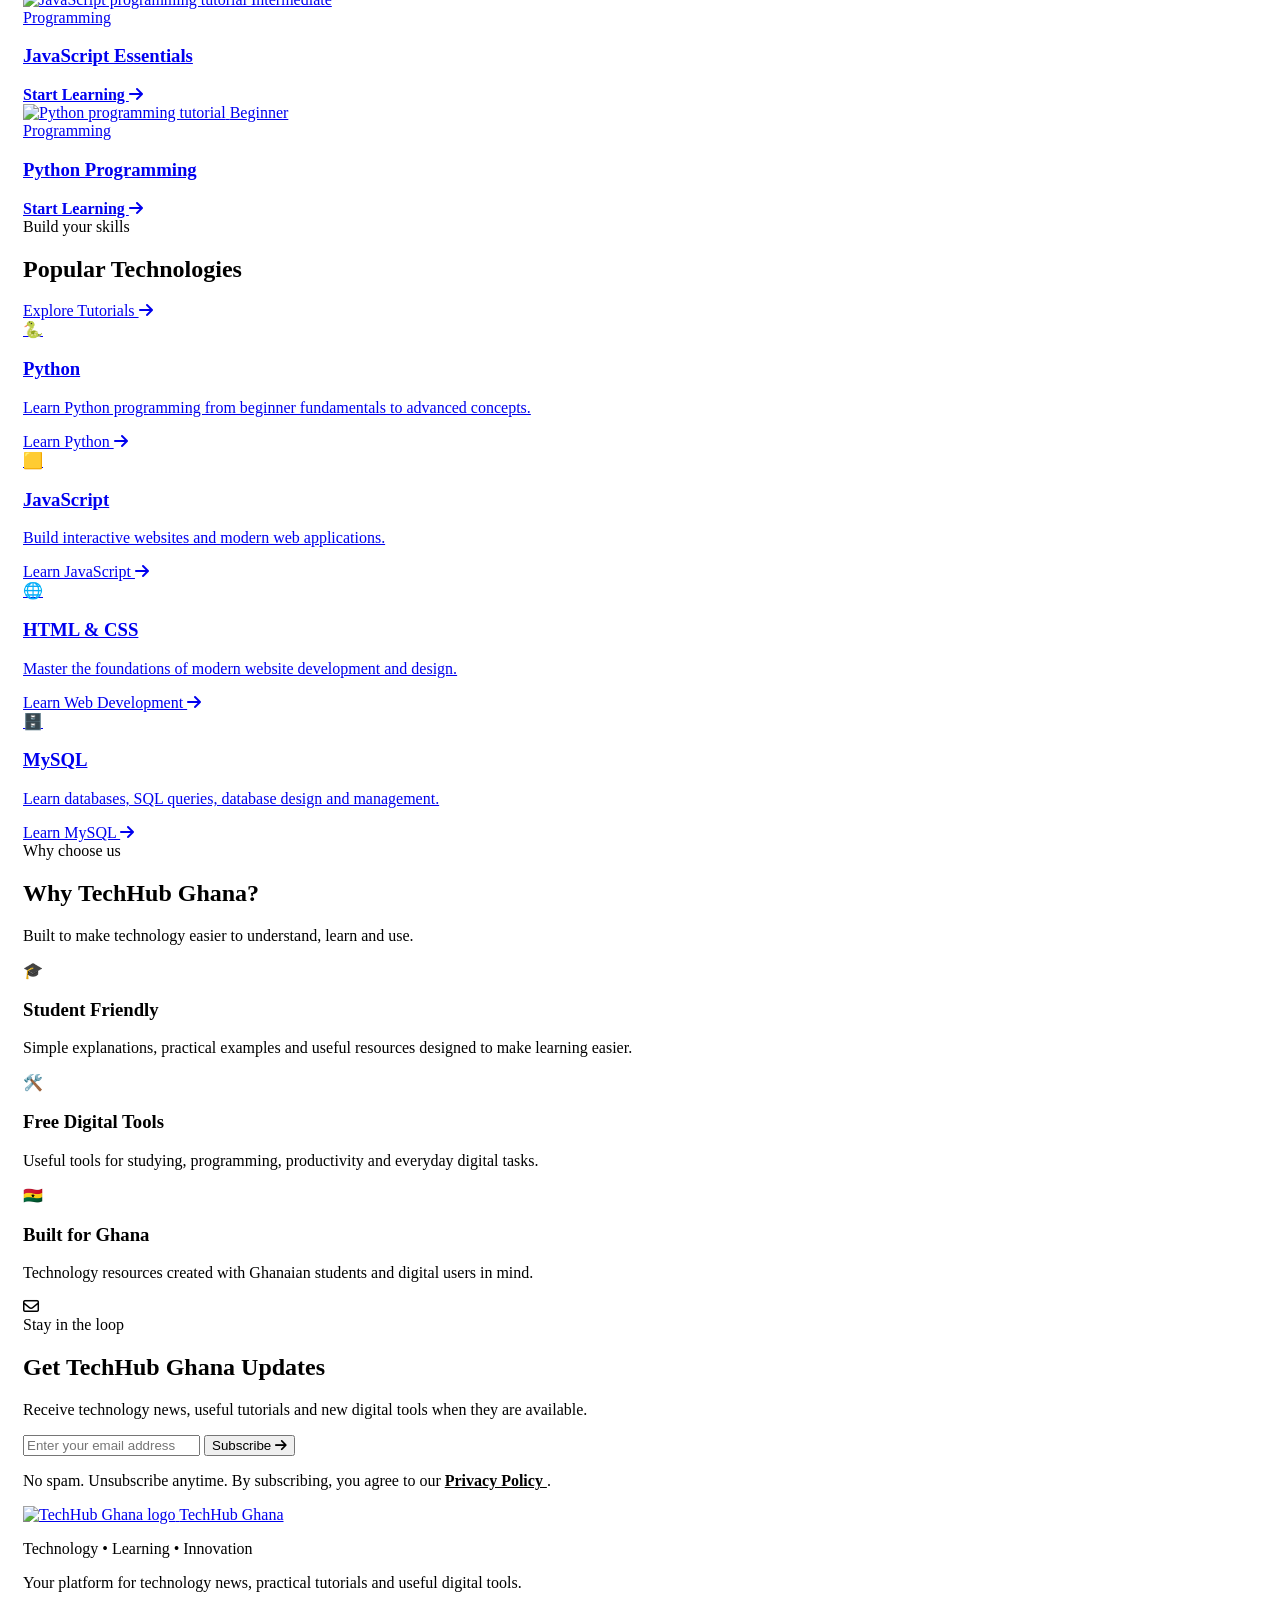
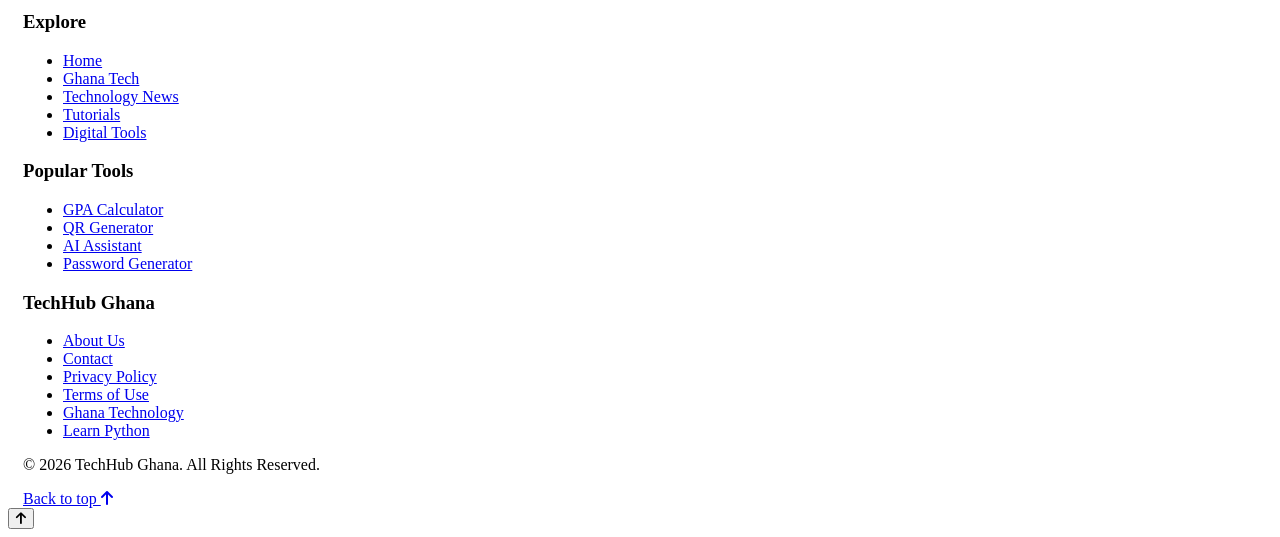
==== commit b0c5627a: "Update print statement from 'Hello' to 'Goodbye'" ====
--- a/index.html
+++ b/index.html
@@ -4,11 +4,12 @@
 <head>
 
     <!-- =========================================================
-         GOOGLE ANALYTICS
+         GOOGLE ANALYTICS 4
+         Measurement ID: G-5P9Z0TN4KV
     ========================================================== -->
 
-    <!-- Google tag (gtag.js) -->
-    <script async src="https://www.googletagmanager.com/gtag/js?id=G-Q94MWFL2VD"></script>
+    <script async src="https://www.googletagmanager.com/gtag/js?id=G-5P9Z0TN4KV"></script>
+
     <script>
         window.dataLayer = window.dataLayer || [];
 
@@ -18,14 +19,18 @@
 
         gtag('js', new Date());
 
-        gtag('config', 'G-Q94MWFL2VD');
+        gtag('config', 'G-5P9Z0TN4KV');
     </script>
 
+
+    <!-- =========================================================
+         GOOGLE SEARCH CONSOLE VERIFICATION
+    ========================================================== -->
 
     <meta
         name="google-site-verification"
         content="VxKjLQkOZ_DjoRForIx9ng3cbZoJrQd4xVhIOhxNrto"
-    >
+    />
 
 
     <!-- =========================================================
@@ -66,7 +71,7 @@
 
     <link
         rel="canonical"
-        href="https://juliusas009-wq.github.io/TechHub-Ghana/"
+        href="https://juliusas009-wq.github.io/TechHub-Ghana./"
     >
 
     <title>
@@ -95,7 +100,7 @@
 
     <meta
         property="og:url"
-        content="https://juliusas009-wq.github.io/TechHub-Ghana/"
+        content="https://juliusas009-wq.github.io/TechHub-Ghana./"
     >
 
     <meta
@@ -105,7 +110,7 @@
 
     <meta
         property="og:image"
-        content="https://juliusas009-wq.github.io/TechHub-Ghana/images/hero.jpg"
+        content="https://juliusas009-wq.github.io/TechHub-Ghana./images/hero.jpg"
     >
 
     <meta
@@ -135,7 +140,7 @@
 
     <meta
         name="twitter:image"
-        content="https://juliusas009-wq.github.io/TechHub-Ghana/images/hero.jpg"
+        content="https://juliusas009-wq.github.io/TechHub-Ghana./images/hero.jpg"
     >
 
 
@@ -192,7 +197,7 @@
 
 
     <!-- =========================================================
-         MOBILE SAFETY + SIDE SPACING
+         MOBILE SAFETY + RESPONSIVE SPACING
     ========================================================== -->
 
     <style>
@@ -204,14 +209,12 @@
             overflow-x: hidden;
         }
 
-
         *,
         *::before,
         *::after {
             box-sizing: border-box;
         }
 
-
         img {
             max-width: 100%;
             height: auto;
@@ -227,7 +230,7 @@
         .newsletter-inner,
         .footer-grid,
         .footer-bottom {
-            width: 100%;
+            width: calc(100% - 30px);
             max-width: 1400px;
             margin-left: auto;
             margin-right: auto;
@@ -246,7 +249,6 @@
             text-decoration: none;
         }
 
-
         .logo-image {
             width: 56px;
             height: 56px;
@@ -260,7 +262,6 @@
             overflow: hidden;
         }
 
-
         .logo-image img {
             display: block;
 
@@ -272,23 +273,19 @@
 
             object-fit: contain;
         }
-
 
         .logo-content {
             min-width: 0;
         }
-
 
         .logo-title,
         .logo-tagline {
             display: block;
         }
 
-
         .logo-title {
             white-space: nowrap;
         }
-
 
         .logo-tagline {
             white-space: nowrap;
@@ -305,7 +302,6 @@
             overflow: hidden;
         }
 
-
         .hero-image img {
             display: block;
 
@@ -329,6 +325,10 @@
         }
 
 
+        /* =====================================================
+           TABLET / MOBILE
+        ====================================================== */
+
         @media (max-width: 768px) {
 
             html,
@@ -338,27 +338,20 @@
                 overflow-x: hidden;
             }
 
-
-            /* =================================================
-               MOBILE SIDE SPACING
-            ================================================== */
-
             .hero-content,
             .section-container,
             .newsletter-inner,
             .footer-grid,
             .footer-bottom {
-                width: calc(100% - 28px);
+                width: calc(100% - 20px);
                 max-width: none;
 
-                margin-left: 14px;
-                margin-right: 14px;
-            }
-
-
-            /* =================================================
-               TOP BAR
-            ================================================== */
+                margin-left: 10px;
+                margin-right: 10px;
+            }
+
+
+            /* TOP BAR */
 
             .top-bar {
                 width: 100%;
@@ -369,12 +362,13 @@
             }
 
 
+            /* LOGO */
+
             .logo {
                 gap: 9px;
                 max-width: calc(100% - 58px);
             }
 
-
             .logo-image {
                 width: 44px;
                 height: 44px;
@@ -383,7 +377,6 @@
                 max-width: 44px;
             }
 
-
             .logo-image img {
                 width: 44px !important;
                 height: 44px !important;
@@ -392,7 +385,6 @@
                 max-height: 44px !important;
             }
 
-
             .logo-title {
                 font-size: 1rem;
 
@@ -400,7 +392,6 @@
                 text-overflow: ellipsis;
             }
 
-
             .logo-tagline {
                 font-size: 0.58rem;
 
@@ -409,9 +400,7 @@
             }
 
 
-            /* =================================================
-               MOBILE HERO
-            ================================================== */
+            /* HERO */
 
             .hero {
                 width: 100%;
@@ -419,13 +408,11 @@
                 overflow: hidden;
             }
 
-
             .hero-content {
                 display: grid !important;
                 grid-template-columns: 1fr !important;
                 gap: 30px;
             }
-
 
             .hero-text {
                 width: 100%;
@@ -434,7 +421,6 @@
                 order: 1;
             }
 
-
             .hero-image-wrapper {
                 width: 100%;
                 max-width: 100%;
@@ -442,14 +428,12 @@
                 order: 2;
             }
 
-
             .hero-image {
                 width: 100%;
                 max-width: 100%;
                 overflow: hidden;
             }
 
-
             .hero-image img {
                 display: block;
 
@@ -462,7 +446,6 @@
 
                 object-fit: cover;
             }
-
 
             .hero-content,
             .hero-text,
@@ -472,9 +455,7 @@
             }
 
 
-            /* =================================================
-               MOBILE MENU
-            ================================================== */
+            /* MOBILE MENU */
 
             .main-nav {
                 display: none;
@@ -483,11 +464,9 @@
                 max-width: 100%;
             }
 
-
             .main-nav.show {
                 display: block;
             }
-
 
             .nav-inner {
                 width: 100%;
@@ -498,16 +477,13 @@
                 align-items: stretch;
             }
 
-
             .nav-inner a {
                 width: 100%;
                 max-width: 100%;
             }
 
 
-            /* =================================================
-               HAMBURGER
-            ================================================== */
+            /* HAMBURGER */
 
             .menu-btn {
                 display: flex !important;
@@ -528,7 +504,6 @@
 
                 cursor: pointer;
             }
-
 
             .menu-btn span {
                 display: block !important;
@@ -542,7 +517,6 @@
                     transform 0.25s ease,
                     opacity 0.25s ease;
             }
-
 
             .menu-btn.active span:nth-child(1) {
                 transform:
@@ -550,11 +524,9 @@
                     rotate(45deg);
             }
 
-
             .menu-btn.active span:nth-child(2) {
                 opacity: 0;
             }
-
 
             .menu-btn.active span:nth-child(3) {
                 transform:
@@ -563,9 +535,7 @@
             }
 
 
-            /* =================================================
-               BREAKING NEWS
-            ================================================== */
+            /* BREAKING NEWS */
 
             .breaking-news,
             .breaking-inner,
@@ -575,23 +545,19 @@
                 min-width: 0;
             }
 
-
             .breaking-inner {
                 overflow: hidden;
 
-                padding-left: 14px;
-                padding-right: 14px;
-            }
-
-
-            /* =================================================
-               SECTIONS
-            ================================================== */
+                padding-left: 10px;
+                padding-right: 10px;
+            }
+
+
+            /* SECTIONS */
 
             .section-container {
                 min-width: 0;
             }
-
 
             .card-grid,
             .tutorial-grid,
@@ -602,9 +568,7 @@
             }
 
 
-            /* =================================================
-               NEWS
-            ================================================== */
+            /* NEWS */
 
             .news-left,
             .news-sidebar {
@@ -614,15 +578,12 @@
             }
 
 
-            /* =================================================
-               NEWSLETTER
-            ================================================== */
+            /* NEWSLETTER */
 
             .newsletter {
                 width: 100%;
                 max-width: 100%;
             }
-
 
             .newsletter-content,
             .newsletter-form {
@@ -632,14 +593,11 @@
             }
 
 
-            /* =================================================
-               FOOTER
-            ================================================== */
+            /* FOOTER */
 
             .footer-grid {
                 min-width: 0;
             }
-
         }
 
 
@@ -654,17 +612,15 @@
             .newsletter-inner,
             .footer-grid,
             .footer-bottom {
-                width: calc(100% - 24px);
-
-                margin-left: 12px;
-                margin-right: 12px;
-            }
-
+                width: calc(100% - 16px);
+
+                margin-left: 8px;
+                margin-right: 8px;
+            }
 
             .top-bar {
                 padding: 10px 12px;
             }
-
 
             .logo-image {
                 width: 40px;
@@ -674,7 +630,6 @@
                 max-width: 40px;
             }
 
-
             .logo-image img {
                 width: 40px !important;
                 height: 40px !important;
@@ -683,76 +638,62 @@
                 max-height: 40px !important;
             }
 
-
             .logo-title {
                 font-size: 0.92rem;
             }
 
-
             .logo-tagline {
                 font-size: 0.52rem;
             }
 
-
             .hero-content {
                 gap: 24px;
             }
-
 
             .hero h1 {
                 font-size: clamp(2rem, 9vw, 3rem);
                 line-height: 1.1;
             }
 
-
             .hero-description {
                 font-size: 0.95rem;
                 line-height: 1.7;
             }
 
-
             .hero-image img {
                 width: 100% !important;
                 height: auto !important;
             }
 
-
             .hero-buttons {
                 width: 100%;
             }
 
-
             .hero-buttons .btn {
                 width: 100%;
             }
 
-
             .hero-stats {
                 width: 100%;
             }
 
-
             .newsletter-form {
                 width: 100%;
             }
-
 
             .newsletter-form input {
                 min-width: 0;
                 width: 100%;
             }
 
-
             .newsletter-form button {
                 width: 100%;
             }
-
 
             .menu-btn {
                 width: 44px;
                 height: 44px;
             }
-
         }
 
     </style>
@@ -832,7 +773,6 @@
                 >
                     Search TechHub Ghana
                 </label>
-
 
                 <input
                     type="search"
@@ -843,7 +783,6 @@
                     aria-label="Search TechHub Ghana"
                 >
 
-
                 <button
                     type="submit"
                     aria-label="Search"
@@ -894,36 +833,30 @@
                     <span>Home</span>
                 </a>
 
-
                 <a href="ghana-tech.html">
                     <span class="nav-flag" aria-hidden="true">🇬🇭</span>
                     <span>Ghana Tech</span>
                 </a>
 
-
                 <a href="news.html">
                     <i class="fa-regular fa-newspaper" aria-hidden="true"></i>
                     <span>News</span>
                 </a>
 
-
                 <a href="tutorials.html">
                     <i class="fa-solid fa-graduation-cap" aria-hidden="true"></i>
                     <span>Tutorials</span>
                 </a>
 
-
                 <a href="tools.html">
                     <i class="fa-solid fa-toolbox" aria-hidden="true"></i>
                     <span>Tools</span>
                 </a>
 
-
                 <a href="about.html">
                     <i class="fa-solid fa-circle-info" aria-hidden="true"></i>
                     <span>About</span>
                 </a>
-
 
                 <a href="contact.html">
                     <i class="fa-solid fa-envelope" aria-hidden="true"></i>
@@ -956,12 +889,10 @@
                 <span>Loading date...</span>
             </div>
 
-
             <div class="breaking-label">
                 <i class="fa-solid fa-bolt" aria-hidden="true"></i>
                 <span>Tech Update</span>
             </div>
-
 
             <div
                 class="breaking-content"
@@ -1018,7 +949,6 @@
 
                     </span>
 
-
                     <h1 id="hero-title">
 
                         Technology
@@ -1028,7 +958,6 @@
                         </span>
 
                     </h1>
-
 
                     <p class="hero-description">
                         Discover technology news, learn programming,
@@ -1037,7 +966,6 @@
                         digital tools — all in one place.
                     </p>
 
-
                     <div class="hero-buttons">
 
                         <a
@@ -1056,7 +984,6 @@
 
                         </a>
 
-
                         <a
                             href="news.html"
                             class="btn btn-secondary"
@@ -1075,7 +1002,6 @@
 
                     </div>
 
-
                     <div class="hero-stats">
 
                         <div class="hero-stat">
@@ -1090,7 +1016,6 @@
 
                         </div>
 
-
                         <div class="hero-stat">
 
                             <strong>
@@ -1102,7 +1027,6 @@
                             </span>
 
                         </div>
-
 
                         <div class="hero-stat">
 
@@ -1135,13 +1059,11 @@
                             decoding="async"
                         >
 
-
                         <div
                             class="hero-image-overlay"
                             aria-hidden="true"
                         ></div>
 
-
                         <div class="hero-floating-card hero-card-one">
 
                             <div class="floating-icon">
@@ -1153,7 +1075,6 @@
 
                             </div>
 
-
                             <div>
 
                                 <strong>
@@ -1167,7 +1088,6 @@
                             </div>
 
                         </div>
-
 
                         <div class="hero-floating-card hero-card-two">
 
@@ -1215,7 +1135,6 @@
 
                         </div>
 
-
                         <div>
 
                             <span class="section-kicker">
@@ -1237,119 +1156,45 @@
                             href="ai-assistant.html"
                             class="trending-item"
                         >
-
-                            <span
-                                class="trending-item-icon"
-                                aria-hidden="true"
-                            >
-                                🤖
-                            </span>
-
-                            <span>
-                                AI Assistant
-                            </span>
-
-                            <i
-                                class="fa-solid fa-arrow-right"
-                                aria-hidden="true"
-                            ></i>
-
-                        </a>
-
+                            <span class="trending-item-icon" aria-hidden="true">🤖</span>
+                            <span>AI Assistant</span>
+                            <i class="fa-solid fa-arrow-right" aria-hidden="true"></i>
+                        </a>
 
                         <a
                             href="gpa.html"
                             class="trending-item"
                         >
-
-                            <span
-                                class="trending-item-icon"
-                                aria-hidden="true"
-                            >
-                                🎓
-                            </span>
-
-                            <span>
-                                GPA Calculator
-                            </span>
-
-                            <i
-                                class="fa-solid fa-arrow-right"
-                                aria-hidden="true"
-                            ></i>
-
-                        </a>
-
+                            <span class="trending-item-icon" aria-hidden="true">🎓</span>
+                            <span>GPA Calculator</span>
+                            <i class="fa-solid fa-arrow-right" aria-hidden="true"></i>
+                        </a>
 
                         <a
                             href="qr-generator.html"
                             class="trending-item"
                         >
-
-                            <span
-                                class="trending-item-icon"
-                                aria-hidden="true"
-                            >
-                                📱
-                            </span>
-
-                            <span>
-                                QR Generator
-                            </span>
-
-                            <i
-                                class="fa-solid fa-arrow-right"
-                                aria-hidden="true"
-                            ></i>
-
-                        </a>
-
+                            <span class="trending-item-icon" aria-hidden="true">📱</span>
+                            <span>QR Generator</span>
+                            <i class="fa-solid fa-arrow-right" aria-hidden="true"></i>
+                        </a>
 
                         <a
                             href="tutorials.html#python"
                             class="trending-item"
                         >
-
-                            <span
-                                class="trending-item-icon"
-                                aria-hidden="true"
-                            >
-                                🐍
-                            </span>
-
-                            <span>
-                                Learn Python
-                            </span>
-
-                            <i
-                                class="fa-solid fa-arrow-right"
-                                aria-hidden="true"
-                            ></i>
-
-                        </a>
-
+                            <span class="trending-item-icon" aria-hidden="true">🐍</span>
+                            <span>Learn Python</span>
+                            <i class="fa-solid fa-arrow-right" aria-hidden="true"></i>
+                        </a>
 
                         <a
                             href="tutorials.html#mysql"
                             class="trending-item"
                         >
-
-                            <span
-                                class="trending-item-icon"
-                                aria-hidden="true"
-                            >
-                                🗄️
-                            </span>
-
-                            <span>
-                                MySQL Basics
-                            </span>
-
-                            <i
-                                class="fa-solid fa-arrow-right"
-                                aria-hidden="true"
-                            ></i>
-
+                            <span class="trending-item-icon" aria-hidden="true">🗄️</span>
+                            <span>MySQL Basics</span>
+                            <i class="fa-solid fa-arrow-right" aria-hidden="true"></i>
                         </a>
 
                     </div>
@@ -1359,16 +1204,8 @@
                         href="news.html"
                         class="view-more"
                     >
-
-                        <span>
-                            View Technology News
-                        </span>
-
-                        <i
-                            class="fa-solid fa-arrow-right"
-                            aria-hidden="true"
-                        ></i>
-
+                        <span>View Technology News</span>
+                        <i class="fa-solid fa-arrow-right" aria-hidden="true"></i>
                     </a>
 
                 </div>
@@ -1403,19 +1240,12 @@
 
                     </div>
 
-
                     <a
                         href="tools.html"
                         class="section-link"
                     >
-
                         View All Tools
-
-                        <i
-                            class="fa-solid fa-arrow-right"
-                            aria-hidden="true"
-                        ></i>
-
+                        <i class="fa-solid fa-arrow-right" aria-hidden="true"></i>
                     </a>
 
                 </div>
@@ -1428,9 +1258,7 @@
                         <div class="tool-card-top">
 
                             <div class="icon">
-                                <span aria-hidden="true">
-                                    🎓
-                                </span>
+                                <span aria-hidden="true">🎓</span>
                             </div>
 
                             <span class="tool-label">
@@ -1452,14 +1280,8 @@
                             href="gpa.html"
                             class="card-action"
                         >
-
                             Open Tool
-
-                            <i
-                                class="fa-solid fa-arrow-right"
-                                aria-hidden="true"
-                            ></i>
-
+                            <i class="fa-solid fa-arrow-right" aria-hidden="true"></i>
                         </a>
 
                     </article>
@@ -1470,9 +1292,7 @@
                         <div class="tool-card-top">
 
                             <div class="icon">
-                                <span aria-hidden="true">
-                                    📱
-                                </span>
+                                <span aria-hidden="true">📱</span>
                             </div>
 
                             <span class="tool-label">
@@ -1494,14 +1314,8 @@
                             href="qr-generator.html"
                             class="card-action"
                         >
-
                             Open Tool
-
-                            <i
-                                class="fa-solid fa-arrow-right"
-                                aria-hidden="true"
-                            ></i>
-
+                            <i class="fa-solid fa-arrow-right" aria-hidden="true"></i>
                         </a>
 
                     </article>
@@ -1512,9 +1326,7 @@
                         <div class="tool-card-top">
 
                             <div class="icon">
-                                <span aria-hidden="true">
-                                    🤖
-                                </span>
+                                <span aria-hidden="true">🤖</span>
                             </div>
 
                             <span class="tool-label">
@@ -1536,14 +1348,8 @@
                             href="ai-assistant.html"
                             class="card-action"
                         >
-
                             Try AI Assistant
-
-                            <i
-                                class="fa-solid fa-arrow-right"
-                                aria-hidden="true"
-                            ></i>
-
+                            <i class="fa-solid fa-arrow-right" aria-hidden="true"></i>
                         </a>
 
                     </article>
@@ -1554,9 +1360,7 @@
                         <div class="tool-card-top">
 
                             <div class="icon">
-                                <span aria-hidden="true">
-                                    🔐
-                                </span>
+                                <span aria-hidden="true">🔐</span>
                             </div>
 
                             <span class="tool-label">
@@ -1578,14 +1382,8 @@
                             href="password-generator.html"
                             class="card-action"
                         >
-
                             Generate Password
-
-                            <i
-                                class="fa-solid fa-arrow-right"
-                                aria-hidden="true"
-                            ></i>
-
+                            <i class="fa-solid fa-arrow-right" aria-hidden="true"></i>
                         </a>
 
                     </article>
@@ -1622,19 +1420,12 @@
 
                     </div>
 
-
                     <a
                         href="news.html"
                         class="section-link"
                     >
-
                         View All News
-
-                        <i
-                            class="fa-solid fa-arrow-right"
-                            aria-hidden="true"
-                        ></i>
-
+                        <i class="fa-solid fa-arrow-right" aria-hidden="true"></i>
                     </a>
 
                 </div>
@@ -1666,7 +1457,6 @@
 
                             </div>
 
-
                             <div class="news-content">
 
                                 <span class="news-meta">
@@ -1685,14 +1475,8 @@
                                 </p>
 
                                 <span class="read-more">
-
                                     Read More
-
-                                    <i
-                                        class="fa-solid fa-arrow-right"
-                                        aria-hidden="true"
-                                    ></i>
-
+                                    <i class="fa-solid fa-arrow-right" aria-hidden="true"></i>
                                 </span>
 
                             </div>
@@ -1722,7 +1506,6 @@
 
                             </div>
 
-
                             <div class="news-content">
 
                                 <span class="news-meta">
@@ -1740,14 +1523,8 @@
                                 </p>
 
                                 <span class="read-more">
-
                                     Read More
-
-                                    <i
-                                        class="fa-solid fa-arrow-right"
-                                        aria-hidden="true"
-                                    ></i>
-
+                                    <i class="fa-solid fa-arrow-right" aria-hidden="true"></i>
                                 </span>
 
                             </div>
@@ -1777,7 +1554,6 @@
 
                             </div>
 
-
                             <div class="news-content">
 
                                 <span class="news-meta">
@@ -1795,14 +1571,8 @@
                                 </p>
 
                                 <span class="read-more">
-
                                     Read More
-
-                                    <i
-                                        class="fa-solid fa-arrow-right"
-                                        aria-hidden="true"
-                                    ></i>
-
+                                    <i class="fa-solid fa-arrow-right" aria-hidden="true"></i>
                                 </span>
 
                             </div>
@@ -1833,112 +1603,43 @@
                         <ul>
 
                             <li>
-
                                 <a href="ai-assistant.html">
-
-                                    <span aria-hidden="true">
-                                        🤖
-                                    </span>
-
-                                    <span>
-                                        AI Assistant
-                                    </span>
-
-                                    <i
-                                        class="fa-solid fa-chevron-right"
-                                        aria-hidden="true"
-                                    ></i>
-
+                                    <span aria-hidden="true">🤖</span>
+                                    <span>AI Assistant</span>
+                                    <i class="fa-solid fa-chevron-right" aria-hidden="true"></i>
                                 </a>
-
                             </li>
 
-
                             <li>
-
                                 <a href="gpa.html">
-
-                                    <span aria-hidden="true">
-                                        🎓
-                                    </span>
-
-                                    <span>
-                                        GPA Calculator
-                                    </span>
-
-                                    <i
-                                        class="fa-solid fa-chevron-right"
-                                        aria-hidden="true"
-                                    ></i>
-
+                                    <span aria-hidden="true">🎓</span>
+                                    <span>GPA Calculator</span>
+                                    <i class="fa-solid fa-chevron-right" aria-hidden="true"></i>
                                 </a>
-
                             </li>
 
-
                             <li>
-
                                 <a href="qr-generator.html">
-
-                                    <span aria-hidden="true">
-                                        📱
-                                    </span>
-
-                                    <span>
-                                        QR Generator
-                                    </span>
-
-                                    <i
-                                        class="fa-solid fa-chevron-right"
-                                        aria-hidden="true"
-                                    ></i>
-
+                                    <span aria-hidden="true">📱</span>
+                                    <span>QR Generator</span>
+                                    <i class="fa-solid fa-chevron-right" aria-hidden="true"></i>
                                 </a>
-
                             </li>
 
-
                             <li>
-
                                 <a href="tutorials.html#python">
-
-                                    <span aria-hidden="true">
-                                        🐍
-                                    </span>
-
-                                    <span>
-                                        Learn Python
-                                    </span>
-
-                                    <i
-                                        class="fa-solid fa-chevron-right"
-                                        aria-hidden="true"
-                                    ></i>
-
+                                    <span aria-hidden="true">🐍</span>
+                                    <span>Learn Python</span>
+                                    <i class="fa-solid fa-chevron-right" aria-hidden="true"></i>
                                 </a>
-
                             </li>
 
-
                             <li>
-
                                 <a href="tutorials.html#mysql">
-
-                                    <span aria-hidden="true">
-                                        🗄️
-                                    </span>
-
-                                    <span>
-                                        MySQL Basics
-                                    </span>
-
-                                    <i
-                                        class="fa-solid fa-chevron-right"
-                                        aria-hidden="true"
-                                    ></i>
-
+                                    <span aria-hidden="true">🗄️</span>
+                                    <span>MySQL Basics</span>
+                                    <i class="fa-solid fa-chevron-right" aria-hidden="true"></i>
                                 </a>
-
                             </li>
 
                         </ul>
@@ -1948,16 +1649,8 @@
                             href="ghana-tech.html"
                             class="sidebar-cta"
                         >
-
-                            <span>
-                                Explore Ghana Tech
-                            </span>
-
-                            <i
-                                class="fa-solid fa-arrow-right"
-                                aria-hidden="true"
-                            ></i>
-
+                            <span>Explore Ghana Tech</span>
+                            <i class="fa-solid fa-arrow-right" aria-hidden="true"></i>
                         </a>
 
                     </aside>
@@ -1994,19 +1687,12 @@
 
                     </div>
 
-
                     <a
                         href="tutorials.html"
                         class="section-link"
                     >
-
                         View All Tutorials
-
-                        <i
-                            class="fa-solid fa-arrow-right"
-                            aria-hidden="true"
-                        ></i>
-
+                        <i class="fa-solid fa-arrow-right" aria-hidden="true"></i>
                     </a>
 
                 </div>
@@ -2048,14 +1734,8 @@
                             </h3>
 
                             <strong>
-
                                 Start Learning
-
-                                <i
-                                    class="fa-solid fa-arrow-right"
-                                    aria-hidden="true"
-                                ></i>
-
+                                <i class="fa-solid fa-arrow-right" aria-hidden="true"></i>
                             </strong>
 
                         </div>
@@ -2097,14 +1777,8 @@
                             </h3>
 
                             <strong>
-
                                 Start Learning
-
-                                <i
-                                    class="fa-solid fa-arrow-right"
-                                    aria-hidden="true"
-                                ></i>
-
+                                <i class="fa-solid fa-arrow-right" aria-hidden="true"></i>
                             </strong>
 
                         </div>
@@ -2146,14 +1820,8 @@
                             </h3>
 
                             <strong>
-
                                 Start Learning
-
-                                <i
-                                    class="fa-solid fa-arrow-right"
-                                    aria-hidden="true"
-                                ></i>
-
+                                <i class="fa-solid fa-arrow-right" aria-hidden="true"></i>
                             </strong>
 
                         </div>
@@ -2195,14 +1863,8 @@
                             </h3>
 
                             <strong>
-
                                 Start Learning
-
-                                <i
-                                    class="fa-solid fa-arrow-right"
-                                    aria-hidden="true"
-                                ></i>
-
+                                <i class="fa-solid fa-arrow-right" aria-hidden="true"></i>
                             </strong>
 
                         </div>
@@ -2241,19 +1903,12 @@
 
                     </div>
 
-
                     <a
                         href="tutorials.html"
                         class="section-link"
                     >
-
                         Explore Tutorials
-
-                        <i
-                            class="fa-solid fa-arrow-right"
-                            aria-hidden="true"
-                        ></i>
-
+                        <i class="fa-solid fa-arrow-right" aria-hidden="true"></i>
                     </a>
 
                 </div>
@@ -2266,10 +1921,7 @@
                         class="tool-card technology-card"
                     >
 
-                        <div
-                            class="icon"
-                            aria-hidden="true"
-                        >
+                        <div class="icon" aria-hidden="true">
                             🐍
                         </div>
 
@@ -2283,14 +1935,8 @@
                         </p>
 
                         <span class="card-action">
-
                             Learn Python
-
-                            <i
-                                class="fa-solid fa-arrow-right"
-                                aria-hidden="true"
-                            ></i>
-
+                            <i class="fa-solid fa-arrow-right" aria-hidden="true"></i>
                         </span>
 
                     </a>
@@ -2301,10 +1947,7 @@
                         class="tool-card technology-card"
                     >
 
-                        <div
-                            class="icon"
-                            aria-hidden="true"
-                        >
+                        <div class="icon" aria-hidden="true">
                             🟨
                         </div>
 
@@ -2318,14 +1961,8 @@
                         </p>
 
                         <span class="card-action">
-
                             Learn JavaScript
-
-                            <i
-                                class="fa-solid fa-arrow-right"
-                                aria-hidden="true"
-                            ></i>
-
+                            <i class="fa-solid fa-arrow-right" aria-hidden="true"></i>
                         </span>
 
                     </a>
@@ -2336,10 +1973,7 @@
                         class="tool-card technology-card"
                     >
 
-                        <div
-                            class="icon"
-                            aria-hidden="true"
-                        >
+                        <div class="icon" aria-hidden="true">
                             🌐
                         </div>
 
@@ -2353,14 +1987,8 @@
                         </p>
 
                         <span class="card-action">
-
                             Learn Web Development
-
-                            <i
-                                class="fa-solid fa-arrow-right"
-                                aria-hidden="true"
-                            ></i>
-
+                            <i class="fa-solid fa-arrow-right" aria-hidden="true"></i>
                         </span>
 
                     </a>
@@ -2371,10 +1999,7 @@
                         class="tool-card technology-card"
                     >
 
-                        <div
-                            class="icon"
-                            aria-hidden="true"
-                        >
+                        <div class="icon" aria-hidden="true">
                             🗄️
                         </div>
 
@@ -2388,14 +2013,8 @@
                         </p>
 
                         <span class="card-action">
-
                             Learn MySQL
-
-                            <i
-                                class="fa-solid fa-arrow-right"
-                                aria-hidden="true"
-                            ></i>
-
+                            <i class="fa-solid fa-arrow-right" aria-hidden="true"></i>
                         </span>
 
                     </a>
@@ -2444,10 +2063,7 @@
 
                     <article class="tool-card">
 
-                        <div
-                            class="icon"
-                            aria-hidden="true"
-                        >
+                        <div class="icon" aria-hidden="true">
                             🎓
                         </div>
 
@@ -2466,10 +2082,7 @@
 
                     <article class="tool-card">
 
-                        <div
-                            class="icon"
-                            aria-hidden="true"
-                        >
+                        <div class="icon" aria-hidden="true">
                             🛠️
                         </div>
 
@@ -2488,10 +2101,7 @@
 
                     <article class="tool-card">
 
-                        <div
-                            class="icon"
-                            aria-hidden="true"
-                        >
+                        <div class="icon" aria-hidden="true">
                             🇬🇭
                         </div>
 
@@ -2529,9 +2139,7 @@
                     class="newsletter-icon"
                     aria-hidden="true"
                 >
-
                     <i class="fa-regular fa-envelope"></i>
-
                 </div>
 
 
@@ -2564,7 +2172,6 @@
                     >
                         Email address
                     </label>
-
 
                     <input
                         type="email"
@@ -2575,7 +2182,6 @@
                         required
                     >
 
-
                     <button type="submit">
 
                         <span>
@@ -2620,9 +2226,7 @@
         <div class="footer-grid">
 
 
-            <!-- =================================================
-                 ABOUT
-            ================================================== -->
+            <!-- ABOUT -->
 
             <div class="footer-column footer-about">
 
@@ -2660,9 +2264,7 @@
             </div>
 
 
-            <!-- =================================================
-                 EXPLORE
-            ================================================== -->
+            <!-- EXPLORE -->
 
             <div class="footer-column">
 
@@ -2707,9 +2309,7 @@
             </div>
 
 
-            <!-- =================================================
-                 POPULAR TOOLS
-            ================================================== -->
+            <!-- POPULAR TOOLS -->
 
             <div class="footer-column">
 
@@ -2748,9 +2348,7 @@
             </div>
 
 
-            <!-- =================================================
-                 TECHHUB GHANA / LEGAL
-            ================================================== -->
+            <!-- TECHHUB GHANA / LEGAL -->
 
             <div class="footer-column">
 
@@ -2803,9 +2401,7 @@
         </div>
 
 
-        <!-- =========================================================
-             FOOTER BOTTOM
-        ========================================================== -->
+        <!-- FOOTER BOTTOM -->
 
         <div class="footer-bottom">
 
@@ -2874,4 +2470,4 @@
 
 </body>
 
-    </html>
+                                    </html>
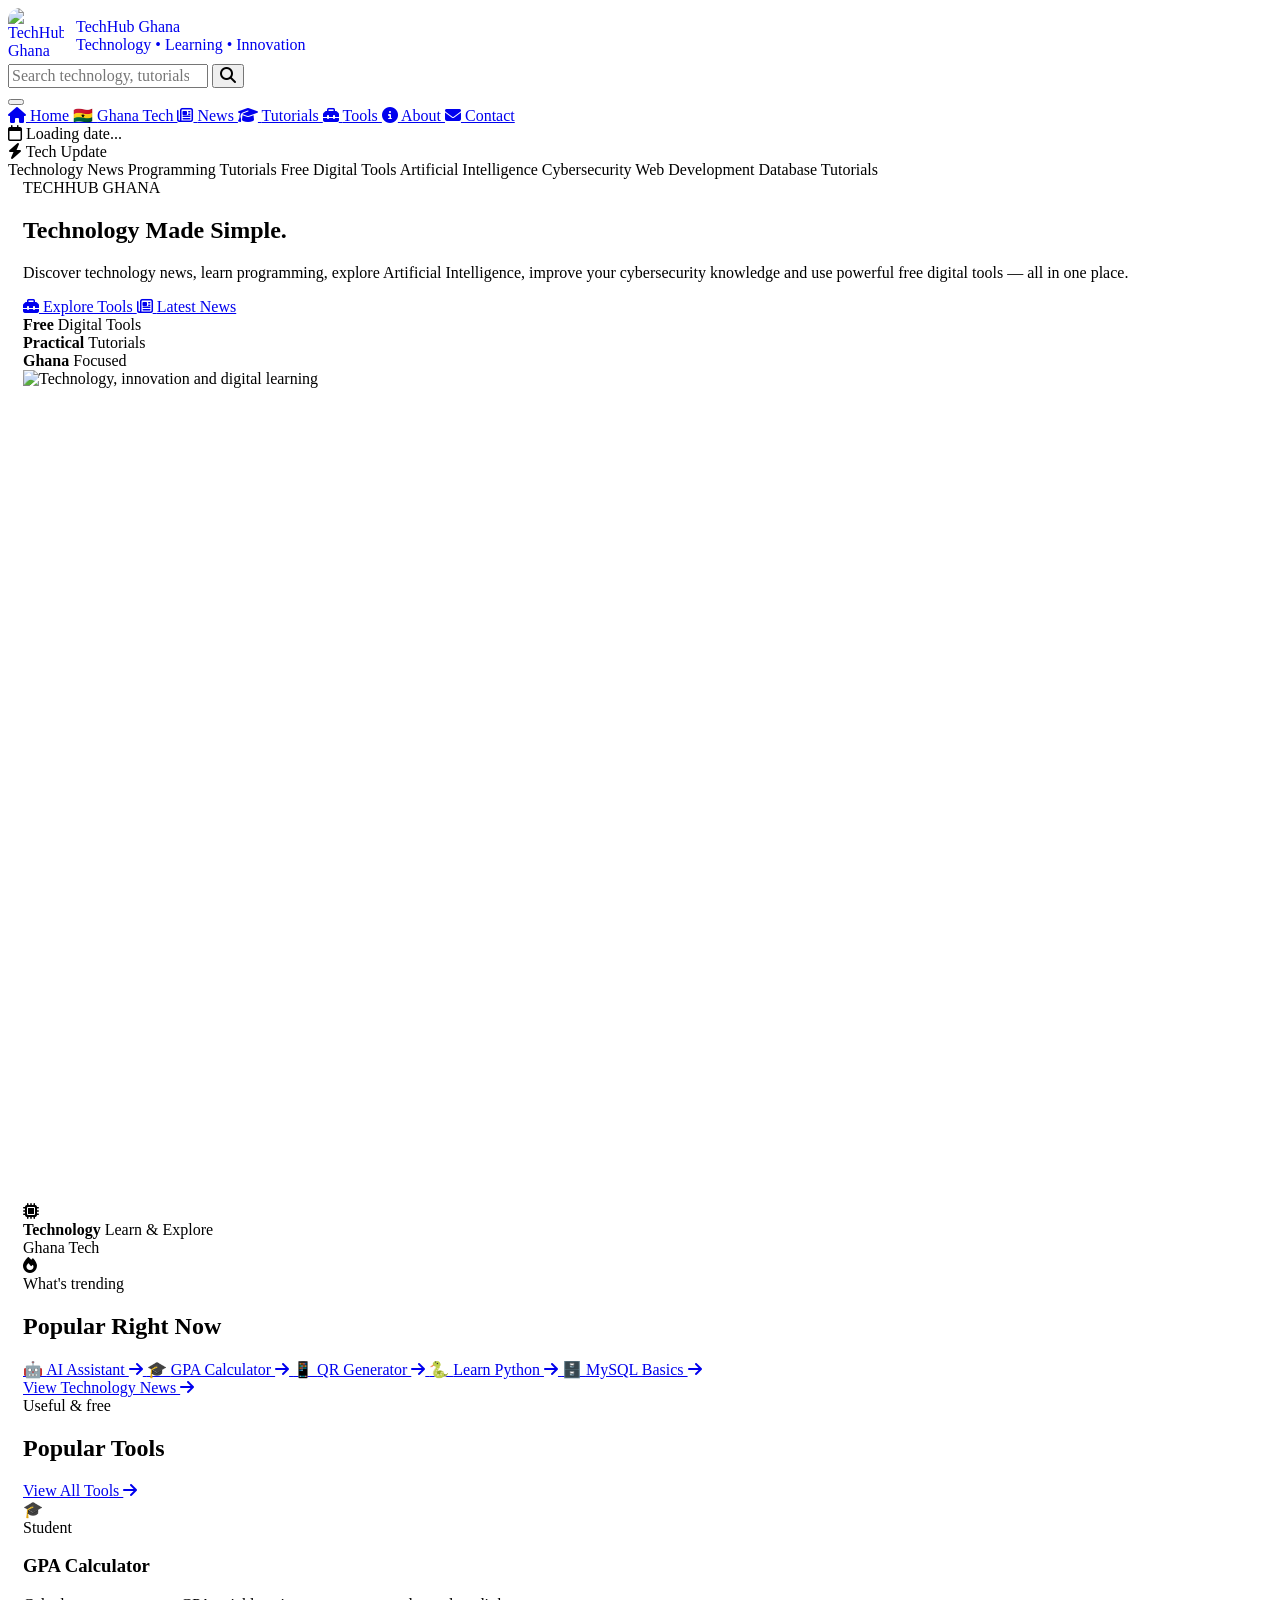
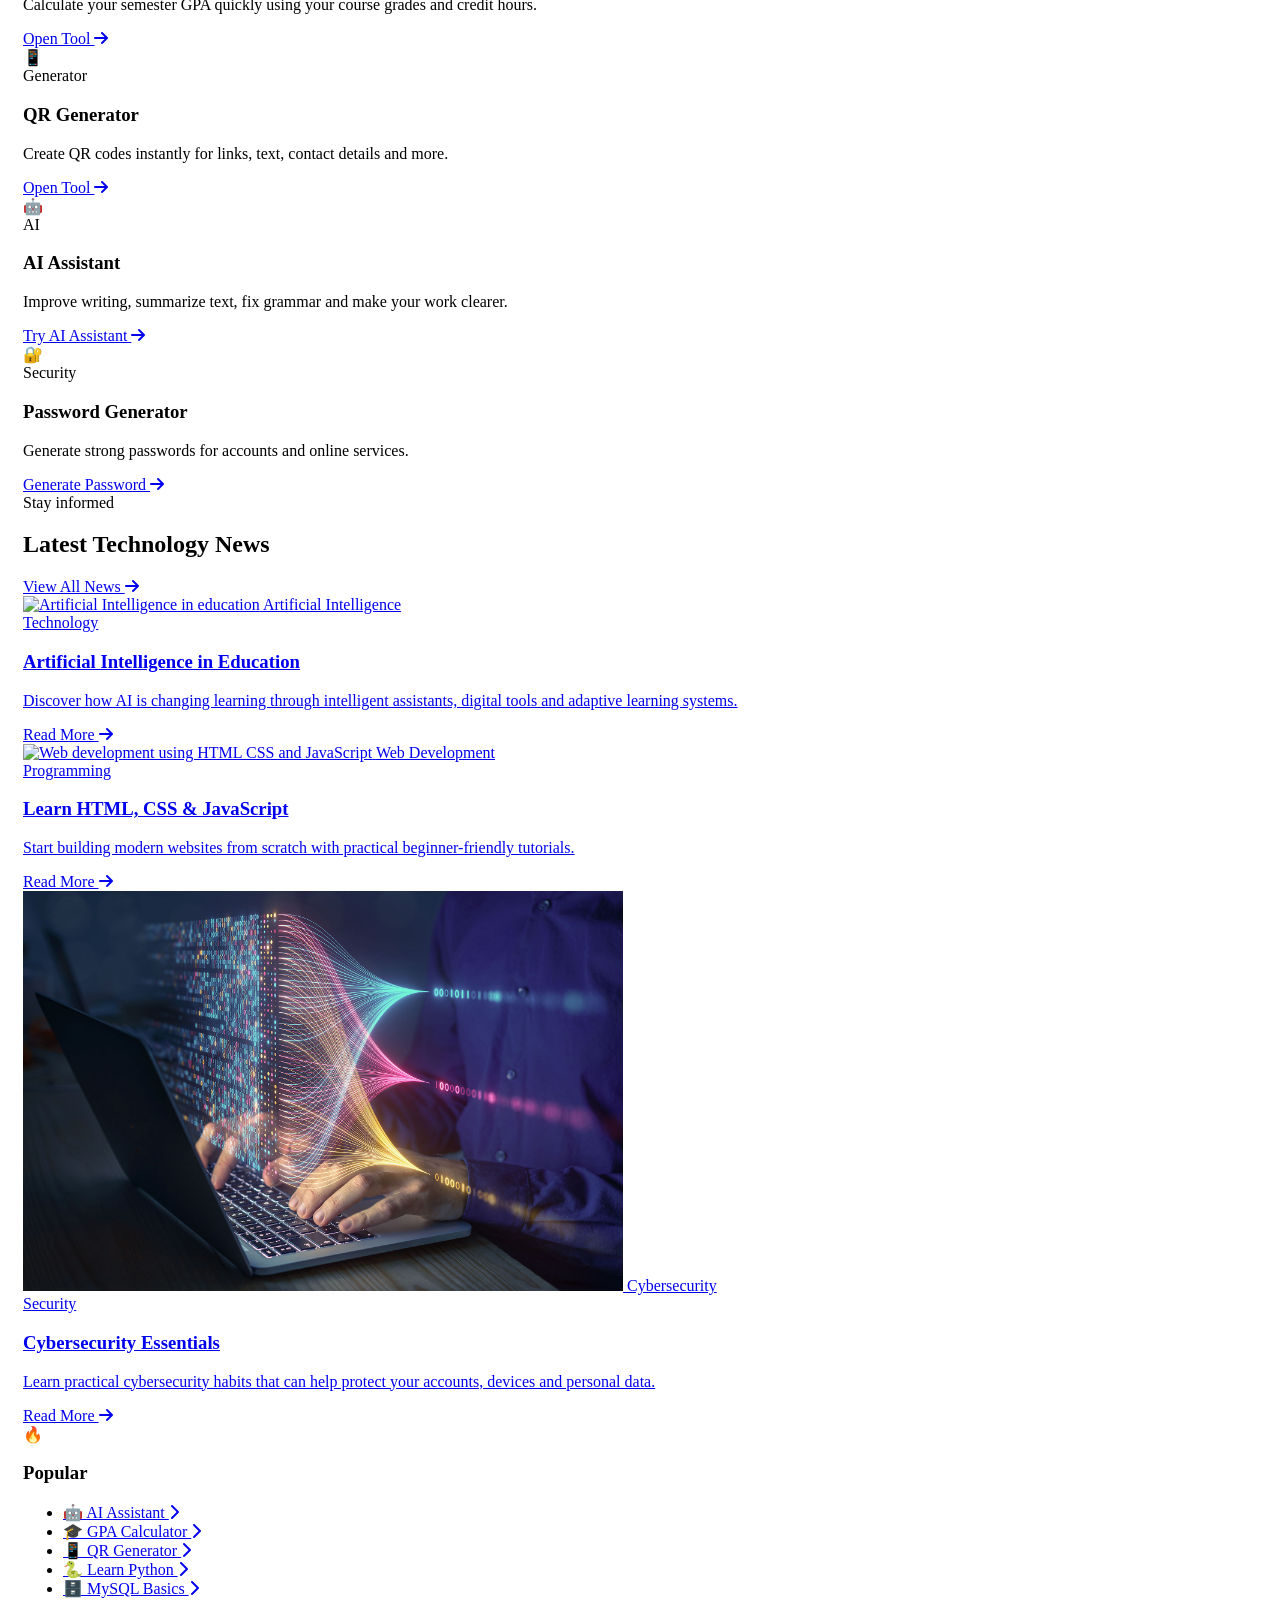
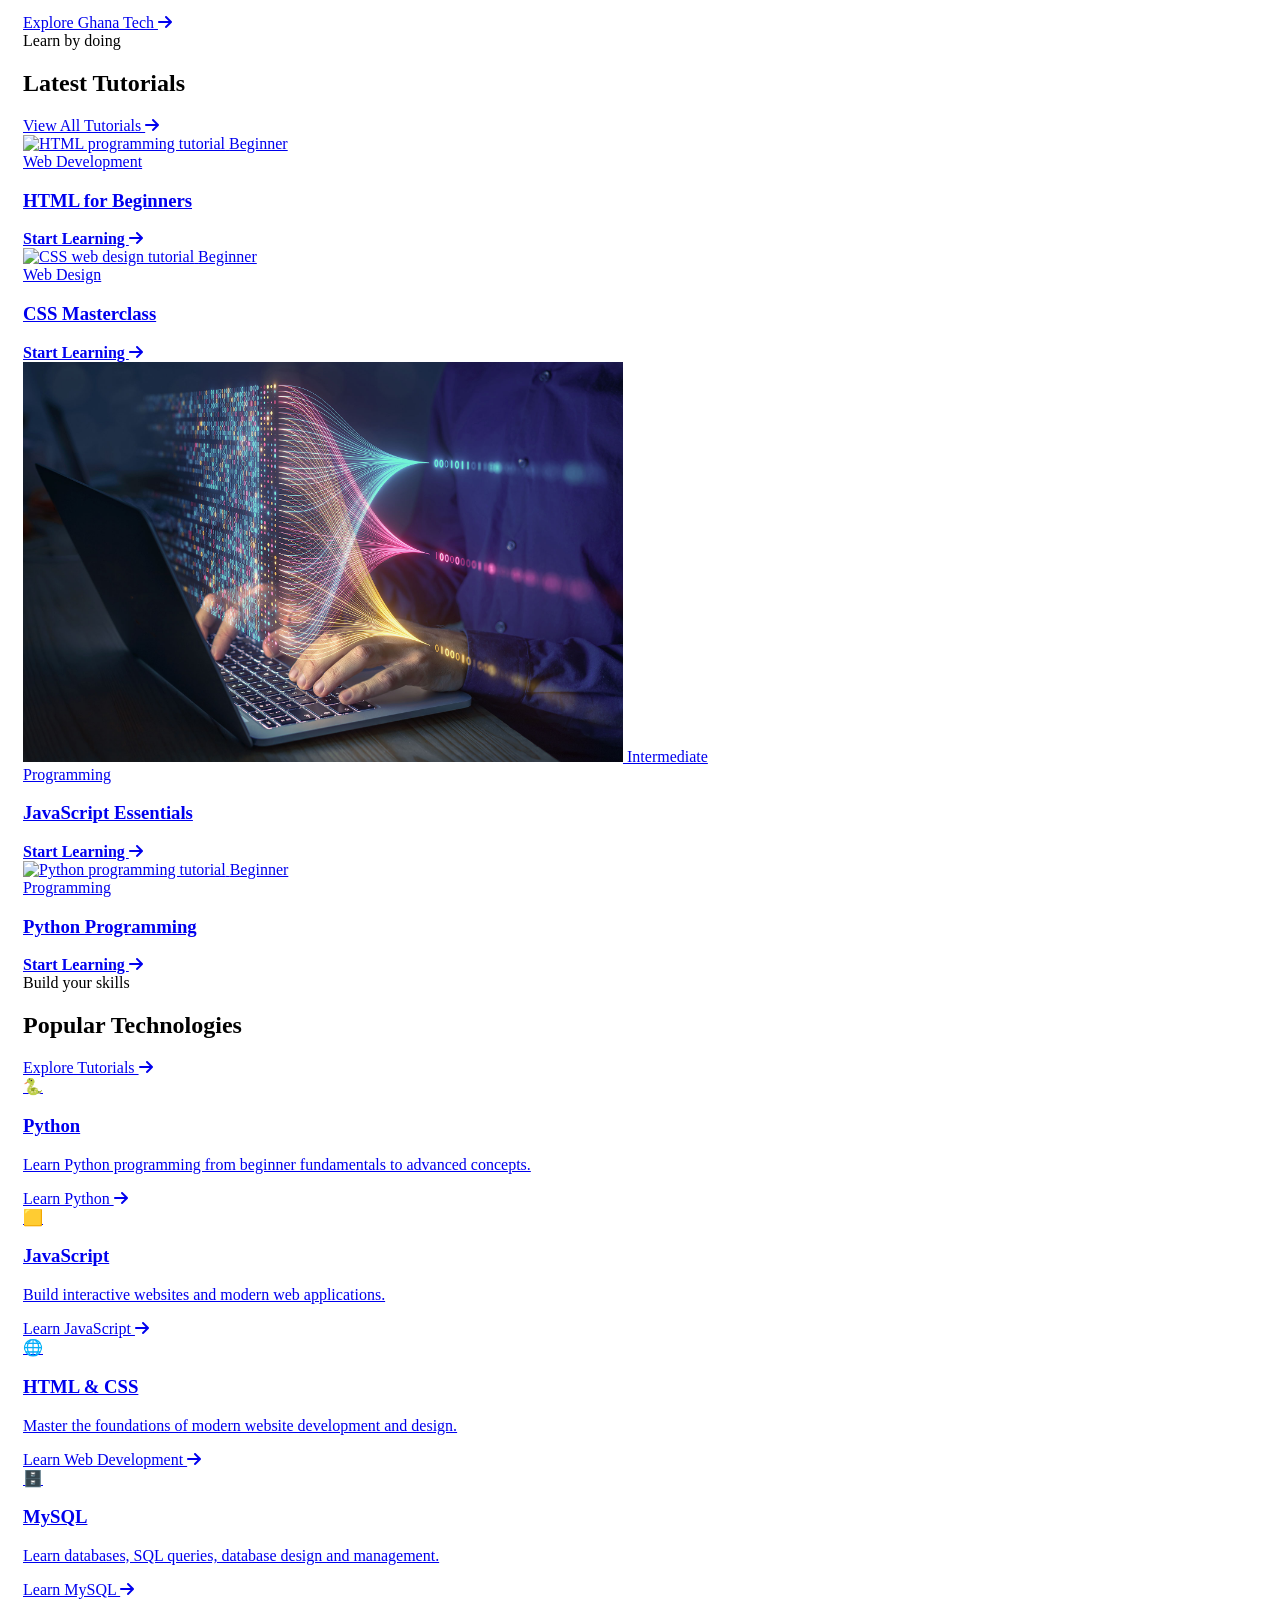
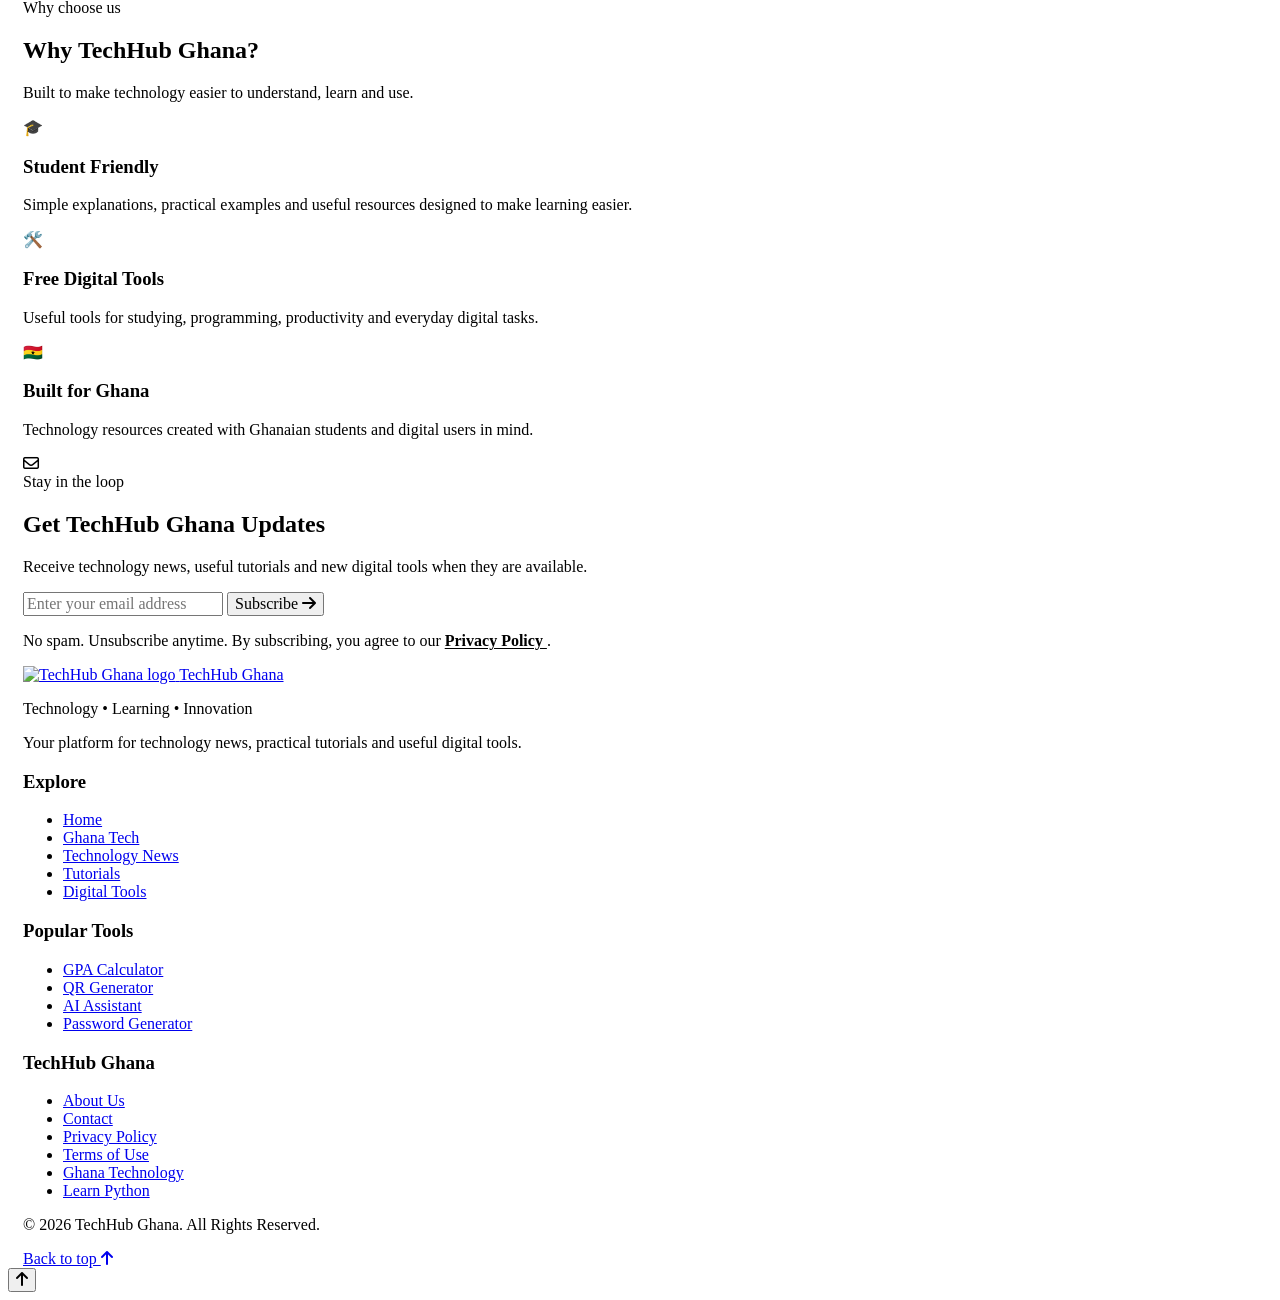
==== commit 6e34b07c: "Update print statement from 'Hello' to 'Goodbye'" ====
--- a/index.html
+++ b/index.html
@@ -18,7 +18,6 @@
         }
 
         gtag('js', new Date());
-
         gtag('config', 'G-5P9Z0TN4KV');
     </script>
 
@@ -50,6 +49,16 @@
     >
 
     <meta
+        name="color-scheme"
+        content="light"
+    >
+
+    <meta
+        name="application-name"
+        content="TechHub Ghana"
+    >
+
+    <meta
         name="description"
         content="TechHub Ghana — Technology news, programming tutorials, AI, cybersecurity, web development and free digital tools for students and digital users in Ghana."
     >
@@ -69,6 +78,11 @@
         content="index, follow"
     >
 
+    <meta
+        name="format-detection"
+        content="telephone=no"
+    >
+
     <link
         rel="canonical"
         href="https://juliusas009-wq.github.io/TechHub-Ghana./"
@@ -109,6 +123,11 @@
     >
 
     <meta
+        property="og:locale"
+        content="en_GH"
+    >
+
+    <meta
         property="og:image"
         content="https://juliusas009-wq.github.io/TechHub-Ghana./images/hero.jpg"
     >
@@ -118,6 +137,21 @@
         content="TechHub Ghana technology and digital learning"
     >
 
+    <meta
+        property="og:image:type"
+        content="image/jpeg"
+    >
+
+    <meta
+        property="og:image:width"
+        content="1200"
+    >
+
+    <meta
+        property="og:image:height"
+        content="800"
+    >
+
 
     <!-- =========================================================
          TWITTER / X
@@ -141,6 +175,11 @@
     <meta
         name="twitter:image"
         content="https://juliusas009-wq.github.io/TechHub-Ghana./images/hero.jpg"
+    >
+
+    <meta
+        name="twitter:image:alt"
+        content="TechHub Ghana technology and digital learning"
     >
 
 
@@ -154,6 +193,11 @@
         href="images/logo.png"
     >
 
+    <link
+        rel="apple-touch-icon"
+        href="images/logo.png"
+    >
+
 
     <!-- =========================================================
          GOOGLE FONT
@@ -198,9 +242,14 @@
 
     <!-- =========================================================
          MOBILE SAFETY + RESPONSIVE SPACING
+         TechHub Ghana Standard
     ========================================================== -->
 
     <style>
+
+        /* =====================================================
+           GLOBAL SAFETY
+        ====================================================== */
 
         html,
         body {
@@ -215,14 +264,28 @@
             box-sizing: border-box;
         }
 
+        img,
+        svg,
+        video,
+        iframe {
+            max-width: 100%;
+        }
+
         img {
-            max-width: 100%;
             height: auto;
         }
 
+        button,
+        input,
+        textarea,
+        select {
+            font: inherit;
+        }
+
 
         /* =====================================================
            STANDARD SIDE SPACING
+           Desktop: 15px
         ====================================================== */
 
         .hero-content,
@@ -238,7 +301,8 @@
 
 
         /* =====================================================
-           LOGO
+           LOGO STANDARD
+           Desktop: 56px
         ====================================================== */
 
         .logo {
@@ -260,6 +324,7 @@
             justify-content: center;
 
             overflow: hidden;
+            border-radius: 12px;
         }
 
         .logo-image img {
@@ -267,6 +332,9 @@
 
             width: 56px !important;
             height: 56px !important;
+
+            min-width: 56px !important;
+            min-height: 56px !important;
 
             max-width: 56px !important;
             max-height: 56px !important;
@@ -295,6 +363,10 @@
         /* =====================================================
            HERO IMAGE
         ====================================================== */
+
+        .hero-image-wrapper {
+            min-width: 0;
+        }
 
         .hero-image {
             width: 100%;
@@ -321,12 +393,59 @@
         .newsletter-note a {
             color: inherit;
             text-decoration: underline;
+            text-underline-offset: 2px;
             font-weight: 600;
         }
 
 
         /* =====================================================
+           ACCESSIBILITY
+        ====================================================== */
+
+        .skip-link {
+            position: fixed;
+            top: -100px;
+            left: 15px;
+            z-index: 9999;
+
+            padding: 10px 16px;
+
+            border-radius: 8px;
+
+            background: #0b5cff;
+            color: #ffffff;
+
+            text-decoration: none;
+            font-weight: 600;
+
+            transition: top 0.2s ease;
+        }
+
+        .skip-link:focus {
+            top: 15px;
+        }
+
+        .sr-only {
+            position: absolute;
+
+            width: 1px;
+            height: 1px;
+
+            padding: 0;
+            margin: -1px;
+
+            overflow: hidden;
+            clip: rect(0, 0, 0, 0);
+
+            white-space: nowrap;
+            border: 0;
+        }
+
+
+        /* =====================================================
            TABLET / MOBILE
+           Side spacing: 10px
+           Header top spacing: 16px
         ====================================================== */
 
         @media (max-width: 768px) {
@@ -337,6 +456,11 @@
                 max-width: 100%;
                 overflow-x: hidden;
             }
+
+
+            /* =================================================
+               STANDARD SIDE SPACING
+            ================================================== */
 
             .hero-content,
             .section-container,
@@ -351,7 +475,9 @@
             }
 
 
-            /* TOP BAR */
+            /* =================================================
+               TOP BAR
+            ================================================== */
 
             .top-bar {
                 width: 100%;
@@ -362,7 +488,10 @@
             }
 
 
-            /* LOGO */
+            /* =================================================
+               LOGO
+               Mobile: 44px
+            ================================================== */
 
             .logo {
                 gap: 9px;
@@ -375,12 +504,17 @@
 
                 min-width: 44px;
                 max-width: 44px;
+
+                border-radius: 10px;
             }
 
             .logo-image img {
                 width: 44px !important;
                 height: 44px !important;
 
+                min-width: 44px !important;
+                min-height: 44px !important;
+
                 max-width: 44px !important;
                 max-height: 44px !important;
             }
@@ -400,7 +534,9 @@
             }
 
 
-            /* HERO */
+            /* =================================================
+               HERO
+            ================================================== */
 
             .hero {
                 width: 100%;
@@ -455,7 +591,9 @@
             }
 
 
-            /* MOBILE MENU */
+            /* =================================================
+               MOBILE NAVIGATION
+            ================================================== */
 
             .main-nav {
                 display: none;
@@ -483,7 +621,9 @@
             }
 
 
-            /* HAMBURGER */
+            /* =================================================
+               HAMBURGER MENU
+            ================================================== */
 
             .menu-btn {
                 display: flex !important;
@@ -535,7 +675,9 @@
             }
 
 
-            /* BREAKING NEWS */
+            /* =================================================
+               BREAKING NEWS
+            ================================================== */
 
             .breaking-news,
             .breaking-inner,
@@ -553,7 +695,9 @@
             }
 
 
-            /* SECTIONS */
+            /* =================================================
+               SECTIONS
+            ================================================== */
 
             .section-container {
                 min-width: 0;
@@ -568,7 +712,9 @@
             }
 
 
-            /* NEWS */
+            /* =================================================
+               NEWS
+            ================================================== */
 
             .news-left,
             .news-sidebar {
@@ -578,7 +724,9 @@
             }
 
 
-            /* NEWSLETTER */
+            /* =================================================
+               NEWSLETTER
+            ================================================== */
 
             .newsletter {
                 width: 100%;
@@ -593,16 +741,22 @@
             }
 
 
-            /* FOOTER */
+            /* =================================================
+               FOOTER
+            ================================================== */
 
             .footer-grid {
                 min-width: 0;
             }
+
         }
 
 
         /* =====================================================
            SMALL PHONES
+           Side spacing: 8px
+           Header top spacing: 12px
+           Logo: 40px
         ====================================================== */
 
         @media (max-width: 480px) {
@@ -618,8 +772,18 @@
                 margin-right: 8px;
             }
 
+
+            /* TOP BAR */
+
             .top-bar {
                 padding: 10px 12px;
+            }
+
+
+            /* LOGO */
+
+            .logo {
+                gap: 8px;
             }
 
             .logo-image {
@@ -628,12 +792,17 @@
 
                 min-width: 40px;
                 max-width: 40px;
+
+                border-radius: 9px;
             }
 
             .logo-image img {
                 width: 40px !important;
                 height: 40px !important;
 
+                min-width: 40px !important;
+                min-height: 40px !important;
+
                 max-width: 40px !important;
                 max-height: 40px !important;
             }
@@ -645,6 +814,9 @@
             .logo-tagline {
                 font-size: 0.52rem;
             }
+
+
+            /* HERO */
 
             .hero-content {
                 gap: 24px;
@@ -665,6 +837,9 @@
                 height: auto !important;
             }
 
+
+            /* BUTTONS */
+
             .hero-buttons {
                 width: 100%;
             }
@@ -673,9 +848,15 @@
                 width: 100%;
             }
 
+
+            /* STATS */
+
             .hero-stats {
                 width: 100%;
             }
+
+
+            /* NEWSLETTER */
 
             .newsletter-form {
                 width: 100%;
@@ -690,10 +871,14 @@
                 width: 100%;
             }
 
+
+            /* MENU */
+
             .menu-btn {
                 width: 44px;
                 height: 44px;
             }
+
         }
 
     </style>
@@ -761,9 +946,15 @@
             </a>
 
 
+            <!-- =================================================
+                 SEARCH
+            ================================================== -->
+
             <form
                 class="search-box"
                 id="searchForm"
+                action="news.html"
+                method="get"
                 role="search"
             >
 
@@ -798,6 +989,10 @@
             </form>
 
 
+            <!-- =================================================
+                 MOBILE MENU BUTTON
+            ================================================== -->
+
             <button
                 type="button"
                 class="menu-btn"
@@ -816,6 +1011,10 @@
         </div>
 
 
+        <!-- =====================================================
+             MAIN NAVIGATION
+        ====================================================== -->
+
         <nav
             class="main-nav"
             id="navMenu"
@@ -829,38 +1028,102 @@
                     class="active"
                     aria-current="page"
                 >
-                    <i class="fa-solid fa-house" aria-hidden="true"></i>
-                    <span>Home</span>
+
+                    <i
+                        class="fa-solid fa-house"
+                        aria-hidden="true"
+                    ></i>
+
+                    <span>
+                        Home
+                    </span>
+
                 </a>
 
+
                 <a href="ghana-tech.html">
-                    <span class="nav-flag" aria-hidden="true">🇬🇭</span>
-                    <span>Ghana Tech</span>
+
+                    <span
+                        class="nav-flag"
+                        aria-hidden="true"
+                    >
+                        🇬🇭
+                    </span>
+
+                    <span>
+                        Ghana Tech
+                    </span>
+
                 </a>
 
+
                 <a href="news.html">
-                    <i class="fa-regular fa-newspaper" aria-hidden="true"></i>
-                    <span>News</span>
+
+                    <i
+                        class="fa-regular fa-newspaper"
+                        aria-hidden="true"
+                    ></i>
+
+                    <span>
+                        News
+                    </span>
+
                 </a>
 
+
                 <a href="tutorials.html">
-                    <i class="fa-solid fa-graduation-cap" aria-hidden="true"></i>
-                    <span>Tutorials</span>
+
+                    <i
+                        class="fa-solid fa-graduation-cap"
+                        aria-hidden="true"
+                    ></i>
+
+                    <span>
+                        Tutorials
+                    </span>
+
                 </a>
 
+
                 <a href="tools.html">
-                    <i class="fa-solid fa-toolbox" aria-hidden="true"></i>
-                    <span>Tools</span>
+
+                    <i
+                        class="fa-solid fa-toolbox"
+                        aria-hidden="true"
+                    ></i>
+
+                    <span>
+                        Tools
+                    </span>
+
                 </a>
 
+
                 <a href="about.html">
-                    <i class="fa-solid fa-circle-info" aria-hidden="true"></i>
-                    <span>About</span>
+
+                    <i
+                        class="fa-solid fa-circle-info"
+                        aria-hidden="true"
+                    ></i>
+
+                    <span>
+                        About
+                    </span>
+
                 </a>
 
+
                 <a href="contact.html">
-                    <i class="fa-solid fa-envelope" aria-hidden="true"></i>
-                    <span>Contact</span>
+
+                    <i
+                        class="fa-solid fa-envelope"
+                        aria-hidden="true"
+                    ></i>
+
+                    <span>
+                        Contact
+                    </span>
+
                 </a>
 
             </div>
@@ -884,15 +1147,34 @@
             <div
                 class="today-date"
                 id="today"
+                aria-live="polite"
             >
-                <i class="fa-regular fa-calendar" aria-hidden="true"></i>
-                <span>Loading date...</span>
+
+                <i
+                    class="fa-regular fa-calendar"
+                    aria-hidden="true"
+                ></i>
+
+                <span>
+                    Loading date...
+                </span>
+
             </div>
 
+
             <div class="breaking-label">
-                <i class="fa-solid fa-bolt" aria-hidden="true"></i>
-                <span>Tech Update</span>
+
+                <i
+                    class="fa-solid fa-bolt"
+                    aria-hidden="true"
+                ></i>
+
+                <span>
+                    Tech Update
+                </span>
+
             </div>
+
 
             <div
                 class="breaking-content"
@@ -901,13 +1183,33 @@
 
                 <div class="breaking-track">
 
-                    <span>Technology News</span>
-                    <span>Programming Tutorials</span>
-                    <span>Free Digital Tools</span>
-                    <span>Artificial Intelligence</span>
-                    <span>Cybersecurity</span>
-                    <span>Web Development</span>
-                    <span>Database Tutorials</span>
+                    <span>
+                        Technology News
+                    </span>
+
+                    <span>
+                        Programming Tutorials
+                    </span>
+
+                    <span>
+                        Free Digital Tools
+                    </span>
+
+                    <span>
+                        Artificial Intelligence
+                    </span>
+
+                    <span>
+                        Cybersecurity
+                    </span>
+
+                    <span>
+                        Web Development
+                    </span>
+
+                    <span>
+                        Database Tutorials
+                    </span>
 
                 </div>
 
@@ -949,6 +1251,7 @@
 
                     </span>
 
+
                     <h1 id="hero-title">
 
                         Technology
@@ -958,6 +1261,7 @@
                         </span>
 
                     </h1>
+
 
                     <p class="hero-description">
                         Discover technology news, learn programming,
@@ -966,6 +1270,7 @@
                         digital tools — all in one place.
                     </p>
 
+
                     <div class="hero-buttons">
 
                         <a
@@ -984,6 +1289,7 @@
 
                         </a>
 
+
                         <a
                             href="news.html"
                             class="btn btn-secondary"
@@ -1002,7 +1308,11 @@
 
                     </div>
 
-                    <div class="hero-stats">
+
+                    <div
+                        class="hero-stats"
+                        aria-label="TechHub Ghana highlights"
+                    >
 
                         <div class="hero-stat">
 
@@ -1016,6 +1326,7 @@
 
                         </div>
 
+
                         <div class="hero-stat">
 
                             <strong>
@@ -1027,6 +1338,7 @@
                             </span>
 
                         </div>
+
 
                         <div class="hero-stat">
 
@@ -1059,18 +1371,22 @@
                             decoding="async"
                         >
 
+
                         <div
                             class="hero-image-overlay"
                             aria-hidden="true"
                         ></div>
 
-                        <div class="hero-floating-card hero-card-one">
+
+                        <div
+                            class="hero-floating-card hero-card-one"
+                            aria-hidden="true"
+                        >
 
                             <div class="floating-icon">
 
                                 <i
                                     class="fa-solid fa-microchip"
-                                    aria-hidden="true"
                                 ></i>
 
                             </div>
@@ -1089,11 +1405,14 @@
 
                         </div>
 
-                        <div class="hero-floating-card hero-card-two">
+
+                        <div
+                            class="hero-floating-card hero-card-two"
+                            aria-hidden="true"
+                        >
 
                             <span
                                 class="pulse-dot"
-                                aria-hidden="true"
                             ></span>
 
                             <span>
@@ -1126,14 +1445,17 @@
 
                     <div class="trending-heading">
 
-                        <div class="trending-icon">
+                        <div
+                            class="trending-icon"
+                            aria-hidden="true"
+                        >
 
                             <i
                                 class="fa-solid fa-fire"
-                                aria-hidden="true"
                             ></i>
 
                         </div>
+
 
                         <div>
 
@@ -1156,45 +1478,119 @@
                             href="ai-assistant.html"
                             class="trending-item"
                         >
-                            <span class="trending-item-icon" aria-hidden="true">🤖</span>
-                            <span>AI Assistant</span>
-                            <i class="fa-solid fa-arrow-right" aria-hidden="true"></i>
+
+                            <span
+                                class="trending-item-icon"
+                                aria-hidden="true"
+                            >
+                                🤖
+                            </span>
+
+                            <span>
+                                AI Assistant
+                            </span>
+
+                            <i
+                                class="fa-solid fa-arrow-right"
+                                aria-hidden="true"
+                            ></i>
+
                         </a>
+
 
                         <a
                             href="gpa.html"
                             class="trending-item"
                         >
-                            <span class="trending-item-icon" aria-hidden="true">🎓</span>
-                            <span>GPA Calculator</span>
-                            <i class="fa-solid fa-arrow-right" aria-hidden="true"></i>
+
+                            <span
+                                class="trending-item-icon"
+                                aria-hidden="true"
+                            >
+                                🎓
+                            </span>
+
+                            <span>
+                                GPA Calculator
+                            </span>
+
+                            <i
+                                class="fa-solid fa-arrow-right"
+                                aria-hidden="true"
+                            ></i>
+
                         </a>
+
 
                         <a
                             href="qr-generator.html"
                             class="trending-item"
                         >
-                            <span class="trending-item-icon" aria-hidden="true">📱</span>
-                            <span>QR Generator</span>
-                            <i class="fa-solid fa-arrow-right" aria-hidden="true"></i>
+
+                            <span
+                                class="trending-item-icon"
+                                aria-hidden="true"
+                            >
+                                📱
+                            </span>
+
+                            <span>
+                                QR Generator
+                            </span>
+
+                            <i
+                                class="fa-solid fa-arrow-right"
+                                aria-hidden="true"
+                            ></i>
+
                         </a>
+
 
                         <a
                             href="tutorials.html#python"
                             class="trending-item"
                         >
-                            <span class="trending-item-icon" aria-hidden="true">🐍</span>
-                            <span>Learn Python</span>
-                            <i class="fa-solid fa-arrow-right" aria-hidden="true"></i>
+
+                            <span
+                                class="trending-item-icon"
+                                aria-hidden="true"
+                            >
+                                🐍
+                            </span>
+
+                            <span>
+                                Learn Python
+                            </span>
+
+                            <i
+                                class="fa-solid fa-arrow-right"
+                                aria-hidden="true"
+                            ></i>
+
                         </a>
+
 
                         <a
                             href="tutorials.html#mysql"
                             class="trending-item"
                         >
-                            <span class="trending-item-icon" aria-hidden="true">🗄️</span>
-                            <span>MySQL Basics</span>
-                            <i class="fa-solid fa-arrow-right" aria-hidden="true"></i>
+
+                            <span
+                                class="trending-item-icon"
+                                aria-hidden="true"
+                            >
+                                🗄️
+                            </span>
+
+                            <span>
+                                MySQL Basics
+                            </span>
+
+                            <i
+                                class="fa-solid fa-arrow-right"
+                                aria-hidden="true"
+                            ></i>
+
                         </a>
 
                     </div>
@@ -1204,8 +1600,16 @@
                         href="news.html"
                         class="view-more"
                     >
-                        <span>View Technology News</span>
-                        <i class="fa-solid fa-arrow-right" aria-hidden="true"></i>
+
+                        <span>
+                            View Technology News
+                        </span>
+
+                        <i
+                            class="fa-solid fa-arrow-right"
+                            aria-hidden="true"
+                        ></i>
+
                     </a>
 
                 </div>
@@ -1240,12 +1644,19 @@
 
                     </div>
 
+
                     <a
                         href="tools.html"
                         class="section-link"
                     >
+
                         View All Tools
-                        <i class="fa-solid fa-arrow-right" aria-hidden="true"></i>
+
+                        <i
+                            class="fa-solid fa-arrow-right"
+                            aria-hidden="true"
+                        ></i>
+
                     </a>
 
                 </div>
@@ -1257,8 +1668,11 @@
 
                         <div class="tool-card-top">
 
-                            <div class="icon">
-                                <span aria-hidden="true">🎓</span>
+                            <div
+                                class="icon"
+                                aria-hidden="true"
+                            >
+                                🎓
                             </div>
 
                             <span class="tool-label">
@@ -1280,8 +1694,14 @@
                             href="gpa.html"
                             class="card-action"
                         >
+
                             Open Tool
-                            <i class="fa-solid fa-arrow-right" aria-hidden="true"></i>
+
+                            <i
+                                class="fa-solid fa-arrow-right"
+                                aria-hidden="true"
+                            ></i>
+
                         </a>
 
                     </article>
@@ -1291,8 +1711,11 @@
 
                         <div class="tool-card-top">
 
-                            <div class="icon">
-                                <span aria-hidden="true">📱</span>
+                            <div
+                                class="icon"
+                                aria-hidden="true"
+                            >
+                                📱
                             </div>
 
                             <span class="tool-label">
@@ -1314,8 +1737,14 @@
                             href="qr-generator.html"
                             class="card-action"
                         >
+
                             Open Tool
-                            <i class="fa-solid fa-arrow-right" aria-hidden="true"></i>
+
+                            <i
+                                class="fa-solid fa-arrow-right"
+                                aria-hidden="true"
+                            ></i>
+
                         </a>
 
                     </article>
@@ -1325,8 +1754,11 @@
 
                         <div class="tool-card-top">
 
-                            <div class="icon">
-                                <span aria-hidden="true">🤖</span>
+                            <div
+                                class="icon"
+                                aria-hidden="true"
+                            >
+                                🤖
                             </div>
 
                             <span class="tool-label">
@@ -1348,8 +1780,14 @@
                             href="ai-assistant.html"
                             class="card-action"
                         >
+
                             Try AI Assistant
-                            <i class="fa-solid fa-arrow-right" aria-hidden="true"></i>
+
+                            <i
+                                class="fa-solid fa-arrow-right"
+                                aria-hidden="true"
+                            ></i>
+
                         </a>
 
                     </article>
@@ -1359,8 +1797,11 @@
 
                         <div class="tool-card-top">
 
-                            <div class="icon">
-                                <span aria-hidden="true">🔐</span>
+                            <div
+                                class="icon"
+                                aria-hidden="true"
+                            >
+                                🔐
                             </div>
 
                             <span class="tool-label">
@@ -1382,8 +1823,14 @@
                             href="password-generator.html"
                             class="card-action"
                         >
+
                             Generate Password
-                            <i class="fa-solid fa-arrow-right" aria-hidden="true"></i>
+
+                            <i
+                                class="fa-solid fa-arrow-right"
+                                aria-hidden="true"
+                            ></i>
+
                         </a>
 
                     </article>
@@ -1420,12 +1867,19 @@
 
                     </div>
 
+
                     <a
                         href="news.html"
                         class="section-link"
                     >
+
                         View All News
-                        <i class="fa-solid fa-arrow-right" aria-hidden="true"></i>
+
+                        <i
+                            class="fa-solid fa-arrow-right"
+                            aria-hidden="true"
+                        ></i>
+
                     </a>
 
                 </div>
@@ -1434,6 +1888,9 @@
                 <div class="news-layout">
 
                     <div class="news-left">
+
+
+                        <!-- NEWS CARD 1 -->
 
                         <a
                             href="news.html"
@@ -1457,6 +1914,7 @@
 
                             </div>
 
+
                             <div class="news-content">
 
                                 <span class="news-meta">
@@ -1475,14 +1933,22 @@
                                 </p>
 
                                 <span class="read-more">
+
                                     Read More
-                                    <i class="fa-solid fa-arrow-right" aria-hidden="true"></i>
+
+                                    <i
+                                        class="fa-solid fa-arrow-right"
+                                        aria-hidden="true"
+                                    ></i>
+
                                 </span>
 
                             </div>
 
                         </a>
 
+
+                        <!-- NEWS CARD 2 -->
 
                         <a
                             href="news.html"
@@ -1506,6 +1972,7 @@
 
                             </div>
 
+
                             <div class="news-content">
 
                                 <span class="news-meta">
@@ -1523,14 +1990,22 @@
                                 </p>
 
                                 <span class="read-more">
+
                                     Read More
-                                    <i class="fa-solid fa-arrow-right" aria-hidden="true"></i>
+
+                                    <i
+                                        class="fa-solid fa-arrow-right"
+                                        aria-hidden="true"
+                                    ></i>
+
                                 </span>
 
                             </div>
 
                         </a>
 
+
+                        <!-- NEWS CARD 3 -->
 
                         <a
                             href="news.html"
@@ -1554,6 +2029,7 @@
 
                             </div>
 
+
                             <div class="news-content">
 
                                 <span class="news-meta">
@@ -1571,8 +2047,14 @@
                                 </p>
 
                                 <span class="read-more">
+
                                     Read More
-                                    <i class="fa-solid fa-arrow-right" aria-hidden="true"></i>
+
+                                    <i
+                                        class="fa-solid fa-arrow-right"
+                                        aria-hidden="true"
+                                    ></i>
+
                                 </span>
 
                             </div>
@@ -1581,6 +2063,10 @@
 
                     </div>
 
+
+                    <!-- =================================================
+                         POPULAR SIDEBAR
+                    ================================================== -->
 
                     <aside
                         class="news-sidebar"
@@ -1603,43 +2089,112 @@
                         <ul>
 
                             <li>
+
                                 <a href="ai-assistant.html">
-                                    <span aria-hidden="true">🤖</span>
-                                    <span>AI Assistant</span>
-                                    <i class="fa-solid fa-chevron-right" aria-hidden="true"></i>
+
+                                    <span aria-hidden="true">
+                                        🤖
+                                    </span>
+
+                                    <span>
+                                        AI Assistant
+                                    </span>
+
+                                    <i
+                                        class="fa-solid fa-chevron-right"
+                                        aria-hidden="true"
+                                    ></i>
+
                                 </a>
+
                             </li>
 
+
                             <li>
+
                                 <a href="gpa.html">
-                                    <span aria-hidden="true">🎓</span>
-                                    <span>GPA Calculator</span>
-                                    <i class="fa-solid fa-chevron-right" aria-hidden="true"></i>
+
+                                    <span aria-hidden="true">
+                                        🎓
+                                    </span>
+
+                                    <span>
+                                        GPA Calculator
+                                    </span>
+
+                                    <i
+                                        class="fa-solid fa-chevron-right"
+                                        aria-hidden="true"
+                                    ></i>
+
                                 </a>
+
                             </li>
 
+
                             <li>
+
                                 <a href="qr-generator.html">
-                                    <span aria-hidden="true">📱</span>
-                                    <span>QR Generator</span>
-                                    <i class="fa-solid fa-chevron-right" aria-hidden="true"></i>
+
+                                    <span aria-hidden="true">
+                                        📱
+                                    </span>
+
+                                    <span>
+                                        QR Generator
+                                    </span>
+
+                                    <i
+                                        class="fa-solid fa-chevron-right"
+                                        aria-hidden="true"
+                                    ></i>
+
                                 </a>
+
                             </li>
 
+
                             <li>
+
                                 <a href="tutorials.html#python">
-                                    <span aria-hidden="true">🐍</span>
-                                    <span>Learn Python</span>
-                                    <i class="fa-solid fa-chevron-right" aria-hidden="true"></i>
+
+                                    <span aria-hidden="true">
+                                        🐍
+                                    </span>
+
+                                    <span>
+                                        Learn Python
+                                    </span>
+
+                                    <i
+                                        class="fa-solid fa-chevron-right"
+                                        aria-hidden="true"
+                                    ></i>
+
                                 </a>
+
                             </li>
 
+
                             <li>
+
                                 <a href="tutorials.html#mysql">
-                                    <span aria-hidden="true">🗄️</span>
-                                    <span>MySQL Basics</span>
-                                    <i class="fa-solid fa-chevron-right" aria-hidden="true"></i>
+
+                                    <span aria-hidden="true">
+                                        🗄️
+                                    </span>
+
+                                    <span>
+                                        MySQL Basics
+                                    </span>
+
+                                    <i
+                                        class="fa-solid fa-chevron-right"
+                                        aria-hidden="true"
+                                    ></i>
+
                                 </a>
+
                             </li>
 
                         </ul>
@@ -1649,8 +2204,16 @@
                             href="ghana-tech.html"
                             class="sidebar-cta"
                         >
-                            <span>Explore Ghana Tech</span>
-                            <i class="fa-solid fa-arrow-right" aria-hidden="true"></i>
+
+                            <span>
+                                Explore Ghana Tech
+                            </span>
+
+                            <i
+                                class="fa-solid fa-arrow-right"
+                                aria-hidden="true"
+                            ></i>
+
                         </a>
 
                     </aside>
@@ -1687,18 +2250,28 @@
 
                     </div>
 
+
                     <a
                         href="tutorials.html"
                         class="section-link"
                     >
+
                         View All Tutorials
-                        <i class="fa-solid fa-arrow-right" aria-hidden="true"></i>
+
+                        <i
+                            class="fa-solid fa-arrow-right"
+                            aria-hidden="true"
+                        ></i>
+
                     </a>
 
                 </div>
 
 
                 <div class="tutorial-grid">
+
+
+                    <!-- HTML -->
 
                     <a
                         href="tutorials.html#html"
@@ -1734,14 +2307,22 @@
                             </h3>
 
                             <strong>
+
                                 Start Learning
-                                <i class="fa-solid fa-arrow-right" aria-hidden="true"></i>
+
+                                <i
+                                    class="fa-solid fa-arrow-right"
+                                    aria-hidden="true"
+                                ></i>
+
                             </strong>
 
                         </div>
 
                     </a>
 
+
+                    <!-- CSS -->
 
                     <a
                         href="tutorials.html#css"
@@ -1777,14 +2358,22 @@
                             </h3>
 
                             <strong>
+
                                 Start Learning
-                                <i class="fa-solid fa-arrow-right" aria-hidden="true"></i>
+
+                                <i
+                                    class="fa-solid fa-arrow-right"
+                                    aria-hidden="true"
+                                ></i>
+
                             </strong>
 
                         </div>
 
                     </a>
 
+
+                    <!-- JAVASCRIPT -->
 
                     <a
                         href="tutorials.html#javascript"
@@ -1820,14 +2409,22 @@
                             </h3>
 
                             <strong>
+
                                 Start Learning
-                                <i class="fa-solid fa-arrow-right" aria-hidden="true"></i>
+
+                                <i
+                                    class="fa-solid fa-arrow-right"
+                                    aria-hidden="true"
+                                ></i>
+
                             </strong>
 
                         </div>
 
                     </a>
 
+
+                    <!-- PYTHON -->
 
                     <a
                         href="tutorials.html#python"
@@ -1863,8 +2460,14 @@
                             </h3>
 
                             <strong>
+
                                 Start Learning
-                                <i class="fa-solid fa-arrow-right" aria-hidden="true"></i>
+
+                                <i
+                                    class="fa-solid fa-arrow-right"
+                                    aria-hidden="true"
+                                ></i>
+
                             </strong>
 
                         </div>
@@ -1903,25 +2506,38 @@
 
                     </div>
 
+
                     <a
                         href="tutorials.html"
                         class="section-link"
                     >
+
                         Explore Tutorials
-                        <i class="fa-solid fa-arrow-right" aria-hidden="true"></i>
+
+                        <i
+                            class="fa-solid fa-arrow-right"
+                            aria-hidden="true"
+                        ></i>
+
                     </a>
 
                 </div>
 
 
                 <div class="card-grid">
+
+
+                    <!-- PYTHON -->
 
                     <a
                         href="tutorials.html#python"
                         class="tool-card technology-card"
                     >
 
-                        <div class="icon" aria-hidden="true">
+                        <div
+                            class="icon"
+                            aria-hidden="true"
+                        >
                             🐍
                         </div>
 
@@ -1935,19 +2551,30 @@
                         </p>
 
                         <span class="card-action">
+
                             Learn Python
-                            <i class="fa-solid fa-arrow-right" aria-hidden="true"></i>
+
+                            <i
+                                class="fa-solid fa-arrow-right"
+                                aria-hidden="true"
+                            ></i>
+
                         </span>
 
                     </a>
 
+
+                    <!-- JAVASCRIPT -->
 
                     <a
                         href="tutorials.html#javascript"
                         class="tool-card technology-card"
                     >
 
-                        <div class="icon" aria-hidden="true">
+                        <div
+                            class="icon"
+                            aria-hidden="true"
+                        >
                             🟨
                         </div>
 
@@ -1961,19 +2588,30 @@
                         </p>
 
                         <span class="card-action">
+
                             Learn JavaScript
-                            <i class="fa-solid fa-arrow-right" aria-hidden="true"></i>
+
+                            <i
+                                class="fa-solid fa-arrow-right"
+                                aria-hidden="true"
+                            ></i>
+
                         </span>
 
                     </a>
 
+
+                    <!-- HTML & CSS -->
 
                     <a
                         href="tutorials.html#html"
                         class="tool-card technology-card"
                     >
 
-                        <div class="icon" aria-hidden="true">
+                        <div
+                            class="icon"
+                            aria-hidden="true"
+                        >
                             🌐
                         </div>
 
@@ -1987,19 +2625,30 @@
                         </p>
 
                         <span class="card-action">
+
                             Learn Web Development
-                            <i class="fa-solid fa-arrow-right" aria-hidden="true"></i>
+
+                            <i
+                                class="fa-solid fa-arrow-right"
+                                aria-hidden="true"
+                            ></i>
+
                         </span>
 
                     </a>
 
+
+                    <!-- MYSQL -->
 
                     <a
                         href="tutorials.html#mysql"
                         class="tool-card technology-card"
                     >
 
-                        <div class="icon" aria-hidden="true">
+                        <div
+                            class="icon"
+                            aria-hidden="true"
+                        >
                             🗄️
                         </div>
 
@@ -2013,8 +2662,14 @@
                         </p>
 
                         <span class="card-action">
+
                             Learn MySQL
-                            <i class="fa-solid fa-arrow-right" aria-hidden="true"></i>
+
+                            <i
+                                class="fa-solid fa-arrow-right"
+                                aria-hidden="true"
+                            ></i>
+
                         </span>
 
                     </a>
@@ -2061,9 +2716,13 @@
 
                 <div class="card-grid why-grid">
 
+
                     <article class="tool-card">
 
-                        <div class="icon" aria-hidden="true">
+                        <div
+                            class="icon"
+                            aria-hidden="true"
+                        >
                             🎓
                         </div>
 
@@ -2082,7 +2741,10 @@
 
                     <article class="tool-card">
 
-                        <div class="icon" aria-hidden="true">
+                        <div
+                            class="icon"
+                            aria-hidden="true"
+                        >
                             🛠️
                         </div>
 
@@ -2101,7 +2763,10 @@
 
                     <article class="tool-card">
 
-                        <div class="icon" aria-hidden="true">
+                        <div
+                            class="icon"
+                            aria-hidden="true"
+                        >
                             🇬🇭
                         </div>
 
@@ -2139,7 +2804,9 @@
                     class="newsletter-icon"
                     aria-hidden="true"
                 >
+
                     <i class="fa-regular fa-envelope"></i>
+
                 </div>
 
 
@@ -2179,6 +2846,7 @@
                         name="email"
                         placeholder="Enter your email address"
                         autocomplete="email"
+                        inputmode="email"
                         required
                     >
 
@@ -2226,13 +2894,16 @@
         <div class="footer-grid">
 
 
-            <!-- ABOUT -->
+            <!-- =================================================
+                 ABOUT
+            ================================================== -->
 
             <div class="footer-column footer-about">
 
                 <a
                     href="index.html"
                     class="footer-brand"
+                    aria-label="TechHub Ghana home"
                 >
 
                     <img
@@ -2264,7 +2935,9 @@
             </div>
 
 
-            <!-- EXPLORE -->
+            <!-- =================================================
+                 EXPLORE
+            ================================================== -->
 
             <div class="footer-column">
 
@@ -2309,7 +2982,9 @@
             </div>
 
 
-            <!-- POPULAR TOOLS -->
+            <!-- =================================================
+                 POPULAR TOOLS
+            ================================================== -->
 
             <div class="footer-column">
 
@@ -2348,7 +3023,9 @@
             </div>
 
 
-            <!-- TECHHUB GHANA / LEGAL -->
+            <!-- =================================================
+                 TECHHUB GHANA / LEGAL
+            ================================================== -->
 
             <div class="footer-column">
 
@@ -2401,7 +3078,9 @@
         </div>
 
 
-        <!-- FOOTER BOTTOM -->
+        <!-- =========================================================
+             FOOTER BOTTOM
+        ========================================================== -->
 
         <div class="footer-bottom">
 
@@ -2470,4 +3149,4 @@
 
 </body>
 
-                                    </html>
+                        </html>
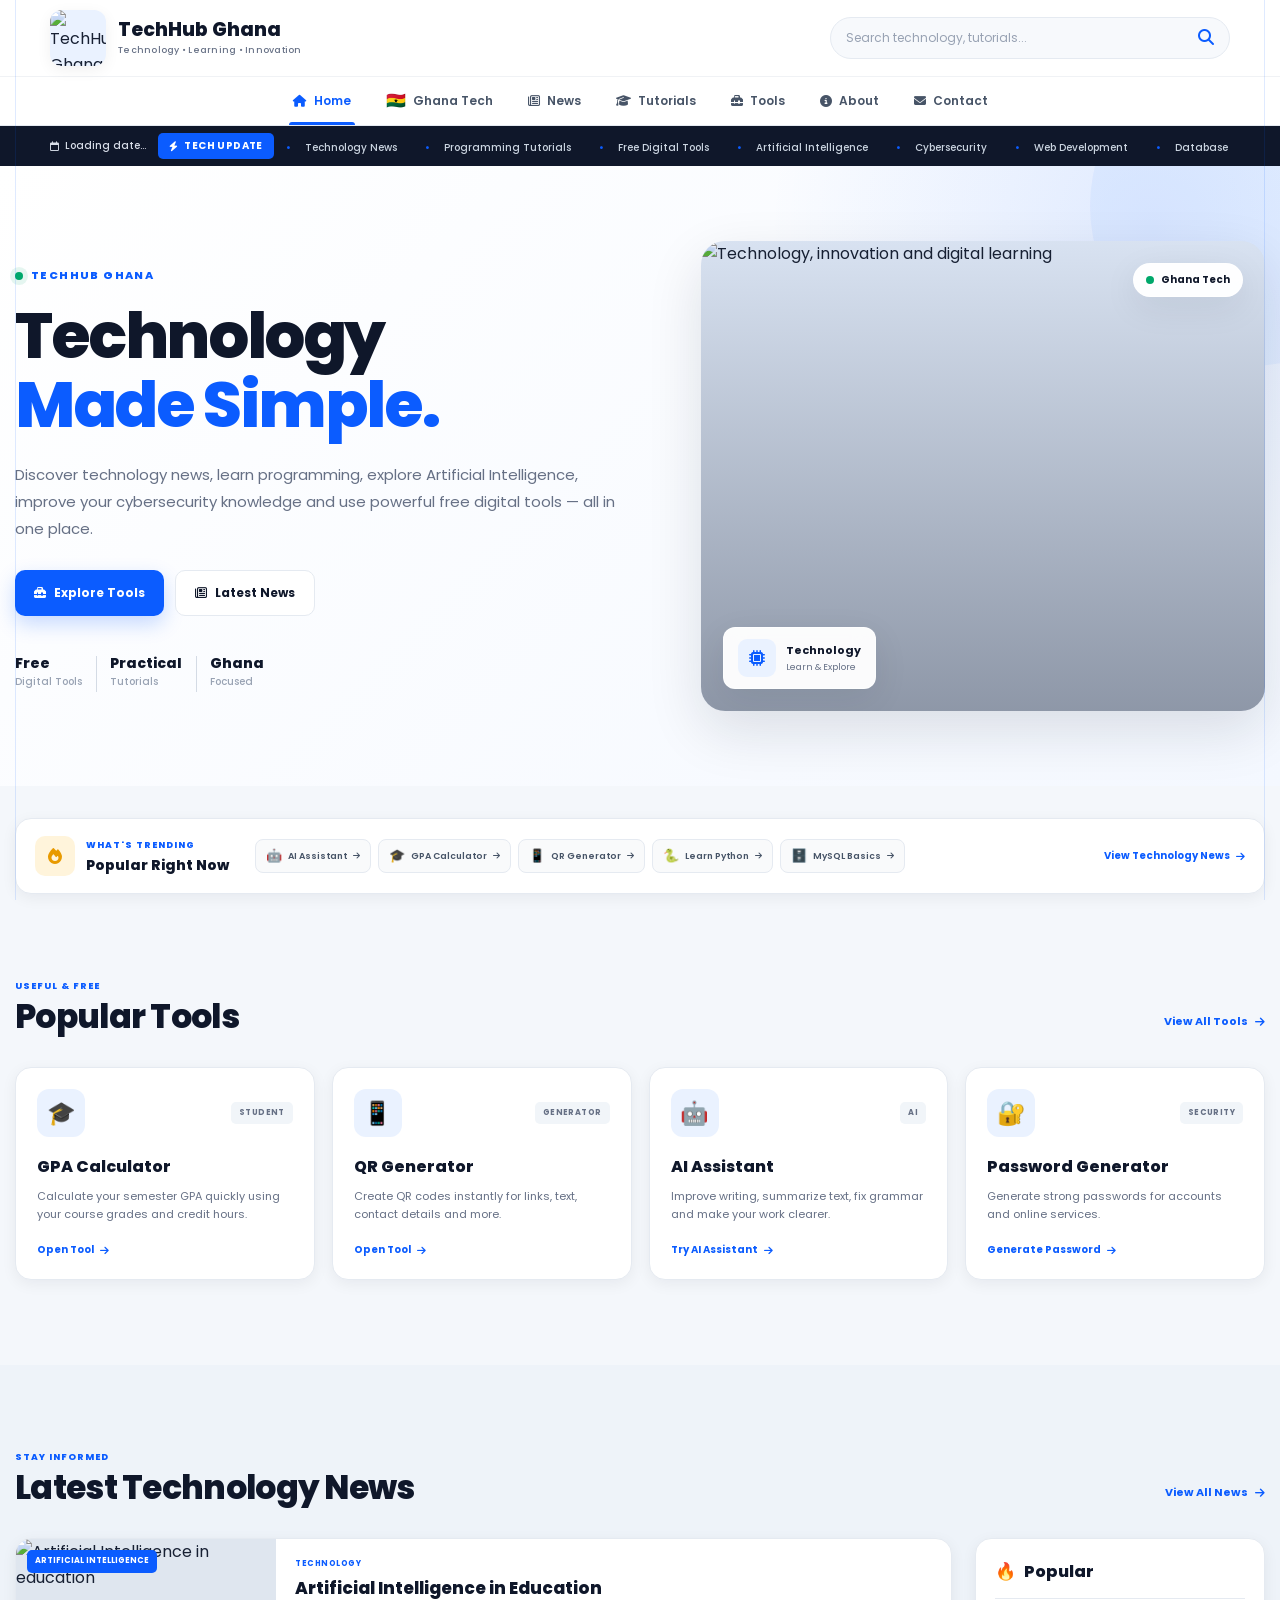
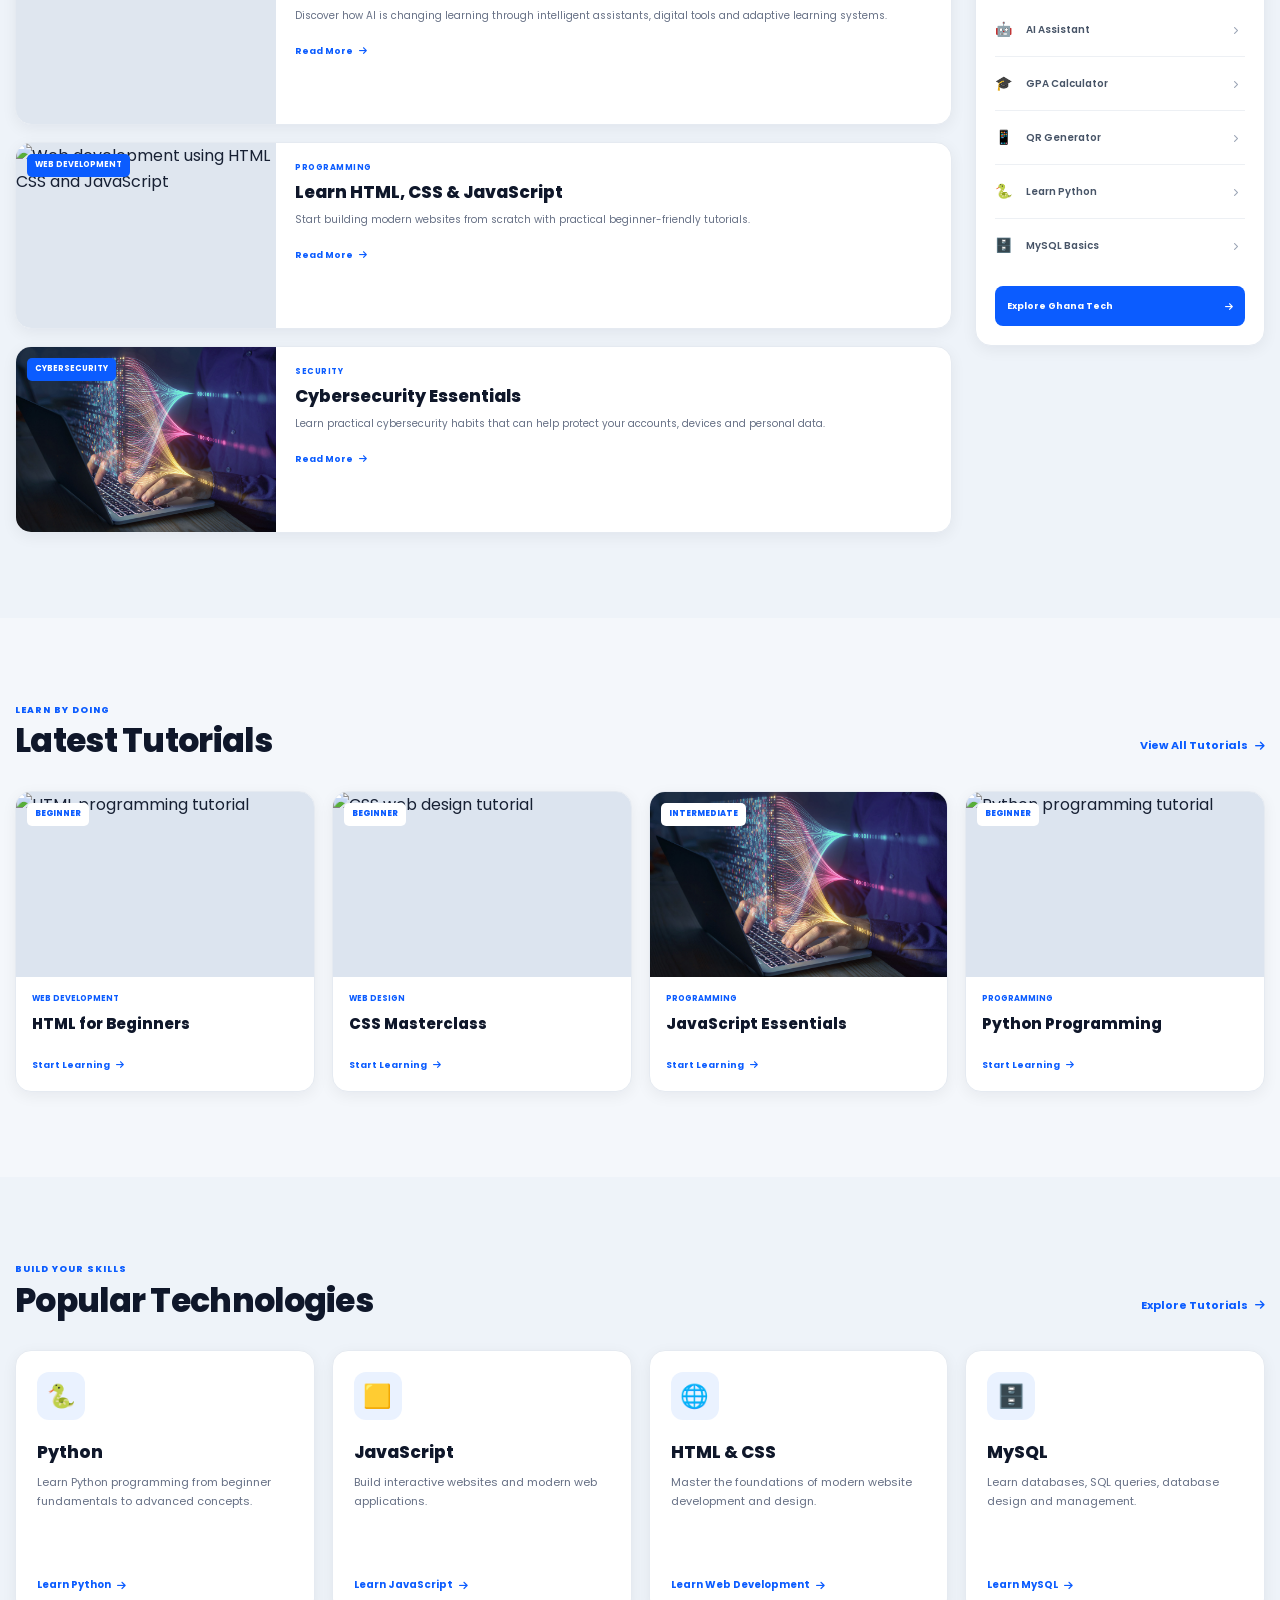
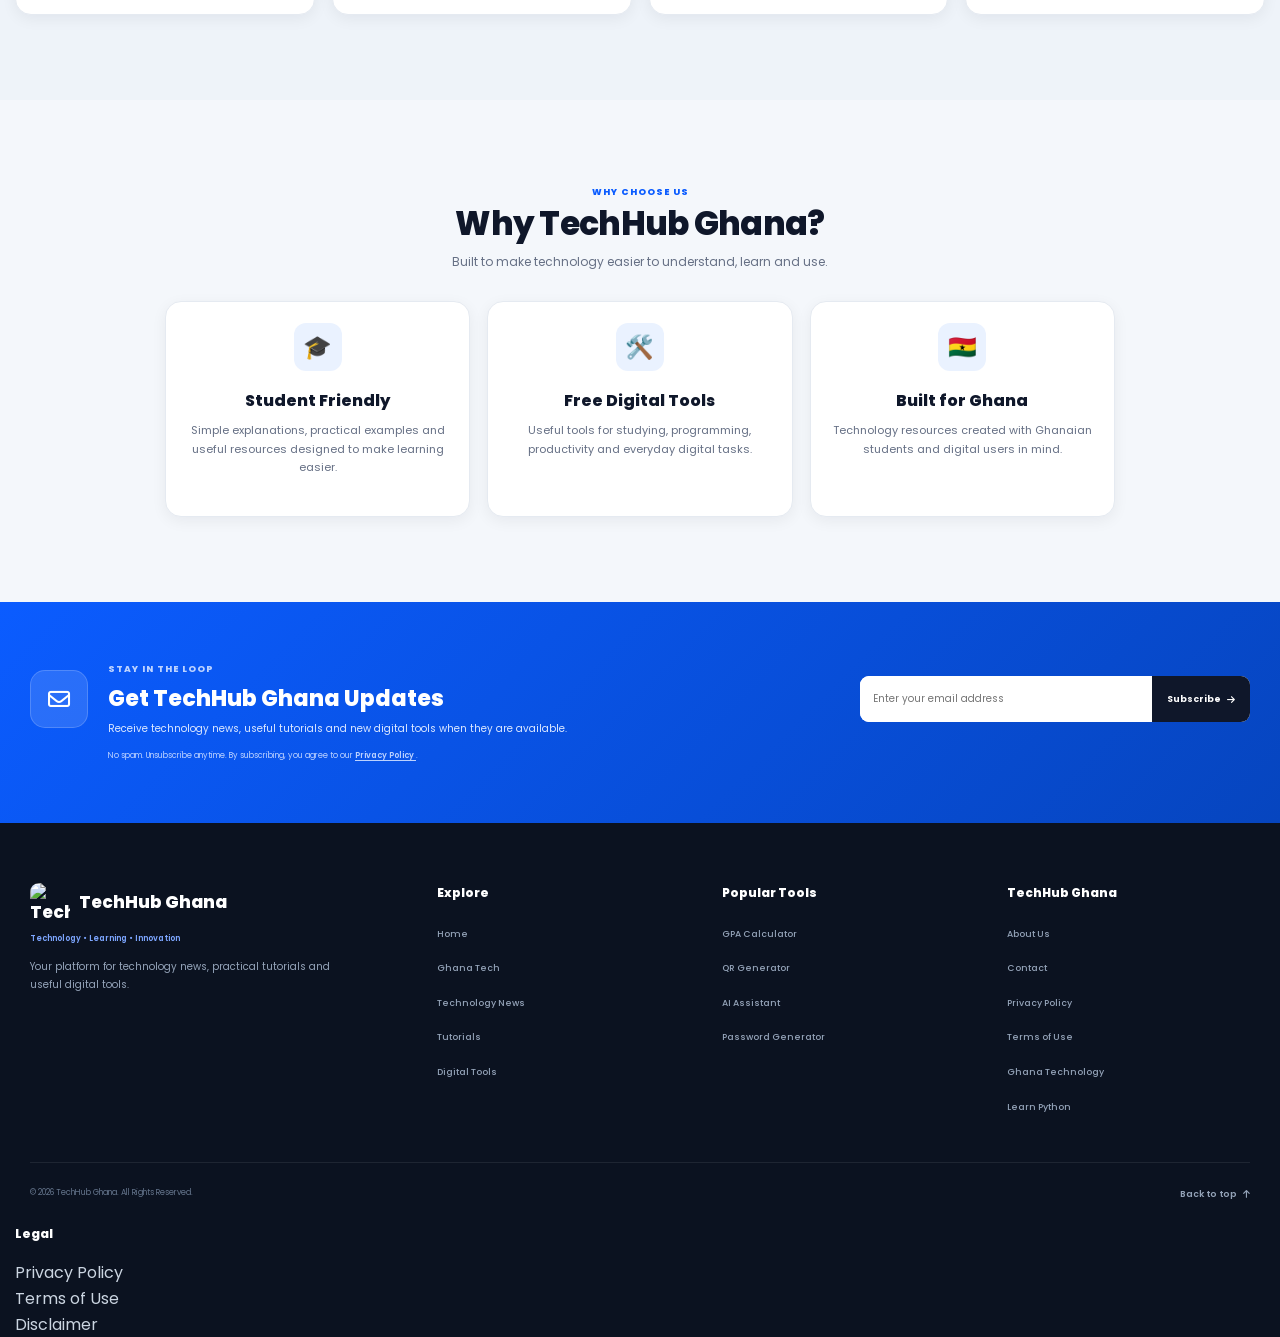
==== commit 31dc3414: "Update print statement from 'Hello' to 'Goodbye'" ====
--- a/index.html
+++ b/index.html
@@ -3115,6 +3115,32 @@
 
         </div>
 
+        <div class="footer-column">
+
+    <h3>
+        Legal
+    </h3>
+
+    <p>
+        <a href="privacy.html">
+            Privacy Policy
+        </a>
+    </p>
+
+    <p>
+        <a href="terms.html">
+            Terms of Use
+        </a>
+    </p>
+
+    <p>
+        <a href="disclaimer.html">
+            Disclaimer
+        </a>
+    </p>
+
+</div>
+
     </footer>
 
 
--- a/style.css
+++ b/style.css
@@ -0,0 +1,3412 @@
+/* =========================================================
+   TECHHUB GHANA
+   FINAL MASTER STYLESHEET
+   Version: 2026
+   ========================================================= */
+
+/* =========================================================
+   1. RESET & GLOBAL SETTINGS
+   ========================================================= */
+
+*,
+*::before,
+*::after {
+    margin: 0;
+    padding: 0;
+    box-sizing: border-box;
+}
+
+html {
+    scroll-behavior: smooth;
+    scroll-padding-top: 90px;
+    width: 100%;
+    overflow-x: hidden;
+}
+
+body {
+    position: relative;
+    width: 100%;
+    min-width: 0;
+    font-family: "Poppins", Arial, sans-serif;
+    background: #f4f7fb;
+    color: #172033;
+    line-height: 1.6;
+    overflow-x: hidden;
+}
+
+img,
+video,
+iframe,
+svg,
+canvas {
+    display: block;
+    max-width: 100%;
+}
+
+img {
+    height: auto;
+}
+
+a {
+    color: inherit;
+    text-decoration: none;
+}
+
+button,
+input,
+textarea,
+select {
+    font: inherit;
+}
+
+button {
+    cursor: pointer;
+}
+
+ul,
+ol {
+    list-style: none;
+}
+
+::selection {
+    background: #0b5cff;
+    color: #ffffff;
+}
+
+/* =========================================================
+   2. CSS VARIABLES
+   ========================================================= */
+
+:root {
+    /* Primary */
+    --primary: #0b5cff;
+    --primary-dark: #0848c7;
+    --primary-light: #eaf2ff;
+
+    /* Secondary */
+    --secondary: #00a86b;
+    --secondary-dark: #087f55;
+
+    /* Accent */
+    --accent: #ffb703;
+    --danger: #ef4444;
+
+    /* Text */
+    --text: #172033;
+    --text-dark: #0f172a;
+    --text-light: #667085;
+    --text-muted: #98a2b3;
+
+    --white: #ffffff;
+
+    /* Background */
+    --background: #f4f7fb;
+    --surface: #ffffff;
+    --surface-alt: #eef3f9;
+
+    /* Borders */
+    --border: #e5eaf1;
+    --border-dark: #d4dbe5;
+
+    /* Shadows */
+    --shadow-sm: 0 4px 15px rgba(15, 23, 42, 0.06);
+
+    --shadow: 0 10px 35px rgba(15, 23, 42, 0.08);
+
+    --shadow-lg: 0 20px 55px rgba(15, 23, 42, 0.12);
+
+    /* Radius */
+    --radius-sm: 10px;
+    --radius: 16px;
+    --radius-lg: 24px;
+
+    /* Layout */
+    --container: 1180px;
+
+    /* TechHub Ghana standard page boundary */
+    --page-gap: 15px;
+
+    /* Transition */
+    --transition: 0.25s ease;
+}
+
+/* =========================================================
+   3. PAGE BOUNDARY
+   Small visual line on both sides of the website
+   ========================================================= */
+
+body::before,
+body::after {
+    content: "";
+
+    position: fixed;
+    top: 0;
+    bottom: 0;
+
+    width: 1px;
+
+    background: rgba(11, 92, 255, 0.13);
+
+    pointer-events: none;
+    z-index: 9999;
+}
+
+body::before {
+    left: var(--page-gap);
+}
+
+body::after {
+    right: var(--page-gap);
+}
+
+/* =========================================================
+   4. ACCESSIBILITY
+   ========================================================= */
+
+.sr-only {
+    position: absolute;
+
+    width: 1px;
+    height: 1px;
+
+    padding: 0;
+    margin: -1px;
+
+    overflow: hidden;
+
+    clip: rect(0, 0, 0, 0);
+
+    white-space: nowrap;
+
+    border: 0;
+}
+
+.skip-link {
+    position: fixed;
+
+    top: -100px;
+    left: 20px;
+
+    z-index: 99999;
+
+    padding: 12px 18px;
+
+    background: var(--primary);
+    color: #fff;
+
+    border-radius: 8px;
+
+    font-size: 14px;
+    font-weight: 600;
+
+    transition: top var(--transition);
+}
+
+.skip-link:focus {
+    top: 20px;
+}
+
+/* =========================================================
+   5. GLOBAL CONTAINERS
+   ========================================================= */
+
+.section-container {
+    width: min(
+        calc(100% - 30px),
+        var(--container)
+    );
+
+    margin-left: auto;
+    margin-right: auto;
+}
+
+.section {
+    padding: 85px 0;
+}
+
+.section-alt {
+    background: var(--surface-alt);
+}
+
+/* =========================================================
+   6. HEADER
+   ========================================================= */
+
+.site-header {
+    position: sticky;
+
+    top: 0;
+
+    z-index: 1000;
+
+    width: 100%;
+
+    background: rgba(255, 255, 255, 0.97);
+
+    border-bottom: 1px solid var(--border);
+
+    backdrop-filter: blur(14px);
+    -webkit-backdrop-filter: blur(14px);
+}
+
+/* =========================================================
+   7. TOP BAR
+   ========================================================= */
+
+.top-bar {
+    width: min(
+        calc(100% - 30px),
+        var(--container)
+    );
+
+    min-height: 76px;
+
+    margin: 0 auto;
+
+    display: flex;
+
+    align-items: center;
+    justify-content: space-between;
+
+    gap: 25px;
+}
+
+/* =========================================================
+   8. LOGO
+   ========================================================= */
+
+.logo {
+    display: flex;
+
+    align-items: center;
+
+    gap: 10px;
+
+    min-width: max-content;
+}
+
+.logo-image {
+    width: 56px;
+    height: 56px;
+
+    flex: 0 0 56px;
+
+    display: flex;
+
+    align-items: center;
+    justify-content: center;
+
+    overflow: hidden;
+
+    border-radius: 12px;
+
+    background: var(--primary-light);
+
+    box-shadow: var(--shadow-sm);
+}
+
+.logo-image img {
+    width: 100%;
+    height: 100%;
+
+    object-fit: contain;
+}
+
+.logo-content {
+    display: flex;
+
+    flex-direction: column;
+
+    min-width: 0;
+}
+
+.logo-title {
+    color: var(--text-dark);
+
+    font-size: 19px;
+
+    font-weight: 800;
+
+    line-height: 1.15;
+
+    white-space: nowrap;
+}
+
+.logo-tagline {
+    margin-top: 2px;
+
+    color: var(--text-light);
+
+    font-size: 9px;
+
+    font-weight: 500;
+
+    letter-spacing: 0.25px;
+
+    white-space: nowrap;
+}
+
+/* =========================================================
+   9. SEARCH
+   ========================================================= */
+
+.search-box {
+    width: min(400px, 42vw);
+
+    height: 42px;
+
+    display: flex;
+
+    align-items: center;
+
+    background: #f7f9fc;
+
+    border: 1px solid var(--border);
+
+    border-radius: 50px;
+
+    overflow: hidden;
+
+    transition:
+        border-color var(--transition),
+        box-shadow var(--transition),
+        background var(--transition);
+}
+
+.search-box:focus-within {
+    background: #fff;
+
+    border-color: var(--primary);
+
+    box-shadow:
+        0 0 0 4px rgba(11, 92, 255, 0.10);
+}
+
+.search-box input {
+    flex: 1;
+
+    width: 100%;
+    height: 100%;
+
+    padding: 0 15px;
+
+    border: 0;
+    outline: 0;
+
+    background: transparent;
+
+    color: var(--text);
+
+    font-size: 12px;
+}
+
+.search-box input::placeholder {
+    color: #98a2b3;
+}
+
+.search-box button {
+    width: 46px;
+    height: 100%;
+
+    border: 0;
+
+    background: transparent;
+
+    color: var(--primary);
+
+    transition:
+        background var(--transition),
+        color var(--transition);
+}
+
+.search-box button:hover {
+    background: var(--primary);
+
+    color: #fff;
+}
+
+/* =========================================================
+   10. MOBILE MENU BUTTON
+   ========================================================= */
+
+.menu-btn {
+    width: 42px;
+    height: 42px;
+
+    display: none;
+
+    flex-direction: column;
+
+    align-items: center;
+    justify-content: center;
+
+    gap: 5px;
+
+    flex-shrink: 0;
+
+    border: 1px solid var(--border);
+
+    border-radius: 10px;
+
+    background: #fff;
+
+    transition: var(--transition);
+}
+
+.menu-btn span {
+    width: 20px;
+    height: 2px;
+
+    display: block;
+
+    background: var(--text-dark);
+
+    border-radius: 10px;
+
+    transition:
+        transform var(--transition),
+        opacity var(--transition);
+}
+
+.menu-btn:hover {
+    border-color: var(--primary);
+}
+
+.menu-btn.active span:nth-child(1) {
+    transform: translateY(7px) rotate(45deg);
+}
+
+.menu-btn.active span:nth-child(2) {
+    opacity: 0;
+}
+
+.menu-btn.active span:nth-child(3) {
+    transform: translateY(-7px) rotate(-45deg);
+}
+
+/* =========================================================
+   11. MAIN NAVIGATION
+   ========================================================= */
+
+.main-nav {
+    width: 100%;
+
+    border-top: 1px solid #f0f2f5;
+
+    background: #fff;
+}
+
+.nav-inner {
+    width: min(
+        calc(100% - 30px),
+        var(--container)
+    );
+
+    min-height: 48px;
+
+    margin: 0 auto;
+
+    display: flex;
+
+    align-items: center;
+    justify-content: center;
+
+    gap: 3px;
+}
+
+.nav-inner a {
+    position: relative;
+
+    min-height: 48px;
+
+    padding: 0 16px;
+
+    display: flex;
+
+    align-items: center;
+    justify-content: center;
+
+    gap: 7px;
+
+    color: #475467;
+
+    font-size: 12px;
+
+    font-weight: 600;
+
+    transition:
+        color var(--transition),
+        background var(--transition);
+}
+
+.nav-inner a::after {
+    content: "";
+
+    position: absolute;
+
+    left: 12px;
+    right: 12px;
+    bottom: 0;
+
+    height: 3px;
+
+    background: var(--primary);
+
+    border-radius: 5px 5px 0 0;
+
+    transform: scaleX(0);
+
+    transition: transform var(--transition);
+}
+
+.nav-inner a:hover {
+    color: var(--primary);
+
+    background: #f7f9fc;
+}
+
+.nav-inner a:hover::after,
+.nav-inner a.active::after {
+    transform: scaleX(1);
+}
+
+.nav-inner a.active {
+    color: var(--primary);
+}
+
+.nav-inner i {
+    font-size: 12px;
+}
+
+.nav-flag {
+    font-size: 16px;
+}
+
+/* =========================================================
+   12. BREAKING NEWS
+   ========================================================= */
+
+.breaking-news {
+    width: 100%;
+
+    background: #0f172a;
+
+    color: #fff;
+
+    overflow: hidden;
+}
+
+.breaking-inner {
+    width: min(
+        calc(100% - 30px),
+        var(--container)
+    );
+
+    min-height: 40px;
+
+    margin: 0 auto;
+
+    display: flex;
+
+    align-items: center;
+
+    gap: 12px;
+}
+
+.today-date {
+    min-width: max-content;
+
+    display: flex;
+
+    align-items: center;
+
+    gap: 6px;
+
+    color: #d8dee9;
+
+    font-size: 10px;
+
+    font-weight: 500;
+}
+
+.breaking-label {
+    min-width: max-content;
+
+    padding: 5px 11px;
+
+    display: flex;
+
+    align-items: center;
+
+    gap: 6px;
+
+    background: var(--primary);
+
+    border-radius: 5px;
+
+    color: #fff;
+
+    font-size: 10px;
+
+    font-weight: 700;
+
+    text-transform: uppercase;
+
+    letter-spacing: 0.4px;
+}
+
+.breaking-content {
+    flex: 1;
+
+    min-width: 0;
+
+    overflow: hidden;
+
+    white-space: nowrap;
+}
+
+.breaking-track {
+    display: inline-flex;
+
+    align-items: center;
+
+    gap: 28px;
+
+    white-space: nowrap;
+
+    animation: ticker 30s linear infinite;
+}
+
+.breaking-track span {
+    position: relative;
+
+    color: #cbd5e1;
+
+    font-size: 10px;
+
+    font-weight: 500;
+}
+
+.breaking-track span::before {
+    content: "•";
+
+    margin-right: 11px;
+
+    color: var(--primary);
+}
+
+@keyframes ticker {
+    from {
+        transform: translateX(0);
+    }
+
+    to {
+        transform: translateX(-50%);
+    }
+}
+
+/* =========================================================
+   13. HERO
+   ========================================================= */
+
+.hero {
+    position: relative;
+
+    padding: 75px 0;
+
+    background:
+        radial-gradient(
+            circle at 90% 10%,
+            rgba(11, 92, 255, 0.10),
+            transparent 30%
+        ),
+        linear-gradient(
+            135deg,
+            #ffffff 0%,
+            #f4f8ff 100%
+        );
+
+    overflow: hidden;
+}
+
+.hero::before {
+    content: "";
+
+    position: absolute;
+
+    width: 320px;
+    height: 320px;
+
+    right: -130px;
+    top: -120px;
+
+    background: rgba(11, 92, 255, 0.05);
+
+    border-radius: 50%;
+}
+
+.hero-content {
+    position: relative;
+
+    z-index: 1;
+
+    width: min(
+        calc(100% - 30px),
+        var(--container)
+    );
+
+    margin: 0 auto;
+
+    display: grid;
+
+    grid-template-columns:
+        minmax(0, 1fr)
+        minmax(380px, 0.9fr);
+
+    align-items: center;
+
+    gap: 60px;
+}
+
+.hero-text {
+    min-width: 0;
+}
+
+.eyebrow {
+    display: inline-flex;
+
+    align-items: center;
+
+    gap: 8px;
+
+    margin-bottom: 16px;
+
+    color: var(--primary);
+
+    font-size: 11px;
+
+    font-weight: 800;
+
+    letter-spacing: 1.4px;
+}
+
+.eyebrow-dot {
+    width: 8px;
+    height: 8px;
+
+    background: var(--secondary);
+
+    border-radius: 50%;
+
+    box-shadow:
+        0 0 0 5px rgba(0, 168, 107, 0.10);
+}
+
+.hero h1 {
+    max-width: 650px;
+
+    color: var(--text-dark);
+
+    font-size: clamp(
+        40px,
+        5vw,
+        66px
+    );
+
+    font-weight: 800;
+
+    line-height: 1.08;
+
+    letter-spacing: -2.4px;
+}
+
+.hero h1 span {
+    display: block;
+
+    color: var(--primary);
+}
+
+.hero-description {
+    max-width: 620px;
+
+    margin-top: 22px;
+
+    color: var(--text-light);
+
+    font-size: 15px;
+
+    line-height: 1.8;
+}
+
+.hero-buttons {
+    margin-top: 28px;
+
+    display: flex;
+
+    flex-wrap: wrap;
+
+    gap: 11px;
+}
+
+/* =========================================================
+   14. BUTTONS
+   ========================================================= */
+
+.btn {
+    min-height: 46px;
+
+    padding: 0 19px;
+
+    display: inline-flex;
+
+    align-items: center;
+    justify-content: center;
+
+    gap: 8px;
+
+    border-radius: 10px;
+
+    font-size: 12px;
+
+    font-weight: 700;
+
+    transition:
+        transform var(--transition),
+        box-shadow var(--transition),
+        background var(--transition),
+        border-color var(--transition);
+}
+
+.btn:hover {
+    transform: translateY(-2px);
+}
+
+.btn-primary {
+    background: var(--primary);
+
+    color: #fff;
+
+    box-shadow:
+        0 8px 20px rgba(11, 92, 255, 0.22);
+}
+
+.btn-primary:hover {
+    background: var(--primary-dark);
+
+    box-shadow:
+        0 12px 25px rgba(11, 92, 255, 0.30);
+}
+
+.btn-secondary {
+    background: #fff;
+
+    color: var(--text-dark);
+
+    border: 1px solid var(--border);
+}
+
+.btn-secondary:hover {
+    border-color: var(--primary);
+
+    color: var(--primary);
+}
+
+/* =========================================================
+   15. HERO STATS
+   ========================================================= */
+
+.hero-stats {
+    margin-top: 36px;
+
+    display: flex;
+
+    flex-wrap: wrap;
+
+    gap: 28px;
+}
+
+.hero-stat {
+    position: relative;
+
+    display: flex;
+
+    flex-direction: column;
+}
+
+.hero-stat:not(:last-child)::after {
+    content: "";
+
+    position: absolute;
+
+    top: 4px;
+    right: -15px;
+
+    width: 1px;
+    height: 36px;
+
+    background: var(--border-dark);
+}
+
+.hero-stat strong {
+    color: var(--text-dark);
+
+    font-size: 14px;
+
+    font-weight: 800;
+}
+
+.hero-stat span {
+    color: var(--text-muted);
+
+    font-size: 10px;
+
+    font-weight: 500;
+}
+
+/* =========================================================
+   16. HERO IMAGE
+   ========================================================= */
+
+.hero-image-wrapper {
+    position: relative;
+
+    min-width: 0;
+}
+
+.hero-image {
+    position: relative;
+
+    min-height: 470px;
+
+    overflow: hidden;
+
+    border-radius: 24px;
+
+    background: #dce6f5;
+
+    box-shadow: var(--shadow-lg);
+}
+
+.hero-image img {
+    width: 100%;
+    height: 470px;
+
+    object-fit: cover;
+
+    transition: transform 0.7s ease;
+}
+
+.hero-image:hover img {
+    transform: scale(1.04);
+}
+
+.hero-image-overlay {
+    position: absolute;
+
+    inset: 0;
+
+    background:
+        linear-gradient(
+            180deg,
+            rgba(15, 23, 42, 0.02),
+            rgba(15, 23, 42, 0.38)
+        );
+}
+
+.hero-floating-card {
+    position: absolute;
+
+    display: flex;
+
+    align-items: center;
+
+    background: rgba(255, 255, 255, 0.96);
+
+    backdrop-filter: blur(10px);
+
+    border: 1px solid rgba(255, 255, 255, 0.6);
+
+    box-shadow: var(--shadow);
+}
+
+.hero-card-one {
+    left: 22px;
+    bottom: 22px;
+
+    padding: 11px 14px;
+
+    gap: 10px;
+
+    border-radius: 12px;
+}
+
+.floating-icon {
+    width: 38px;
+    height: 38px;
+
+    display: flex;
+
+    align-items: center;
+    justify-content: center;
+
+    background: var(--primary-light);
+
+    color: var(--primary);
+
+    border-radius: 9px;
+}
+
+.hero-card-one strong,
+.hero-card-one span {
+    display: block;
+}
+
+.hero-card-one strong {
+    color: var(--text-dark);
+
+    font-size: 11px;
+}
+
+.hero-card-one span {
+    color: var(--text-light);
+
+    font-size: 9px;
+}
+
+.hero-card-two {
+    top: 22px;
+    right: 22px;
+
+    padding: 8px 12px;
+
+    gap: 7px;
+
+    border-radius: 30px;
+
+    color: var(--text-dark);
+
+    font-size: 10px;
+
+    font-weight: 700;
+}
+
+.pulse-dot {
+    width: 8px;
+    height: 8px;
+
+    background: var(--secondary);
+
+    border-radius: 50%;
+
+    animation: pulse 1.8s infinite;
+}
+
+@keyframes pulse {
+    0% {
+        box-shadow:
+            0 0 0 0 rgba(0, 168, 107, 0.5);
+    }
+
+    70% {
+        box-shadow:
+            0 0 0 8px rgba(0, 168, 107, 0);
+    }
+
+    100% {
+        box-shadow:
+            0 0 0 0 rgba(0, 168, 107, 0);
+    }
+}
+
+/* =========================================================
+   17. TRENDING
+   ========================================================= */
+
+.trending-section {
+    padding: 32px 0 0;
+}
+
+.trending-box {
+    display: grid;
+
+    grid-template-columns:
+        200px
+        minmax(0, 1fr)
+        auto;
+
+    align-items: center;
+
+    gap: 20px;
+
+    padding: 17px 19px;
+
+    background: #fff;
+
+    border: 1px solid var(--border);
+
+    border-radius: var(--radius);
+
+    box-shadow: var(--shadow-sm);
+}
+
+.trending-heading {
+    display: flex;
+
+    align-items: center;
+
+    gap: 11px;
+}
+
+.trending-icon {
+    width: 40px;
+    height: 40px;
+
+    flex-shrink: 0;
+
+    display: flex;
+
+    align-items: center;
+    justify-content: center;
+
+    background: #fff4db;
+
+    color: #e89a00;
+
+    border-radius: 10px;
+}
+
+.section-kicker {
+    display: block;
+
+    margin-bottom: 4px;
+
+    color: var(--primary);
+
+    font-size: 9px;
+
+    font-weight: 800;
+
+    text-transform: uppercase;
+
+    letter-spacing: 1px;
+}
+
+.trending-heading h2 {
+    color: var(--text-dark);
+
+    font-size: 14px;
+
+    font-weight: 800;
+
+    line-height: 1.2;
+}
+
+.trending-list {
+    display: flex;
+
+    flex-wrap: wrap;
+
+    gap: 7px;
+}
+
+.trending-item {
+    min-height: 34px;
+
+    padding: 0 10px;
+
+    display: flex;
+
+    align-items: center;
+
+    gap: 6px;
+
+    border: 1px solid var(--border);
+
+    border-radius: 8px;
+
+    background: #f9fafb;
+
+    color: #475467;
+
+    font-size: 9px;
+
+    font-weight: 600;
+
+    transition: var(--transition);
+}
+
+.trending-item:hover {
+    background: var(--primary-light);
+
+    border-color: #c8d9ff;
+
+    color: var(--primary);
+
+    transform: translateY(-2px);
+}
+
+.trending-item-icon {
+    font-size: 13px;
+}
+
+.trending-item i {
+    font-size: 8px;
+}
+
+.view-more {
+    display: flex;
+
+    align-items: center;
+
+    gap: 6px;
+
+    color: var(--primary);
+
+    font-size: 10px;
+
+    font-weight: 700;
+
+    white-space: nowrap;
+}
+
+.view-more:hover {
+    text-decoration: underline;
+}
+
+/* =========================================================
+   18. SECTION HEADINGS
+   ========================================================= */
+
+.section-heading {
+    margin-bottom: 30px;
+
+    display: flex;
+
+    align-items: flex-end;
+    justify-content: space-between;
+
+    gap: 20px;
+}
+
+.section-heading h2 {
+    color: var(--text-dark);
+
+    font-size: clamp(
+        24px,
+        3vw,
+        33px
+    );
+
+    font-weight: 800;
+
+    line-height: 1.2;
+
+    letter-spacing: -0.7px;
+}
+
+.section-heading p {
+    max-width: 600px;
+
+    margin-top: 9px;
+
+    color: var(--text-light);
+
+    font-size: 12px;
+}
+
+.section-link {
+    display: inline-flex;
+
+    align-items: center;
+
+    gap: 7px;
+
+    padding-bottom: 5px;
+
+    color: var(--primary);
+
+    border-bottom: 1px solid transparent;
+
+    font-size: 11px;
+
+    font-weight: 700;
+
+    white-space: nowrap;
+
+    transition: var(--transition);
+}
+
+.section-link:hover {
+    border-color: var(--primary);
+}
+
+.centered-heading {
+    align-items: center;
+
+    justify-content: center;
+
+    text-align: center;
+}
+
+.centered-heading p {
+    margin-left: auto;
+    margin-right: auto;
+}
+
+/* =========================================================
+   19. CARD GRID
+   ========================================================= */
+
+.card-grid {
+    display: grid;
+
+    grid-template-columns:
+        repeat(4, minmax(0, 1fr));
+
+    gap: 17px;
+}
+
+/* =========================================================
+   20. TOOL CARDS
+   ========================================================= */
+
+.tool-card {
+    position: relative;
+
+    min-width: 0;
+
+    padding: 21px;
+
+    display: flex;
+
+    flex-direction: column;
+
+    background: #fff;
+
+    border: 1px solid var(--border);
+
+    border-radius: var(--radius);
+
+    box-shadow: var(--shadow-sm);
+
+    transition:
+        transform var(--transition),
+        box-shadow var(--transition),
+        border-color var(--transition);
+}
+
+.tool-card:hover {
+    transform: translateY(-5px);
+
+    border-color: #cbdcff;
+
+    box-shadow: var(--shadow);
+}
+
+.tool-card-top {
+    display: flex;
+
+    align-items: center;
+    justify-content: space-between;
+
+    gap: 10px;
+
+    margin-bottom: 17px;
+}
+
+.icon {
+    width: 48px;
+    height: 48px;
+
+    display: flex;
+
+    align-items: center;
+    justify-content: center;
+
+    background: var(--primary-light);
+
+    border-radius: 12px;
+
+    font-size: 23px;
+}
+
+.tool-label {
+    padding: 5px 8px;
+
+    background: #f1f5f9;
+
+    color: #667085;
+
+    border-radius: 5px;
+
+    font-size: 8px;
+
+    font-weight: 700;
+
+    text-transform: uppercase;
+
+    letter-spacing: 0.4px;
+}
+
+.tool-card h3 {
+    margin-bottom: 7px;
+
+    color: var(--text-dark);
+
+    font-size: 16px;
+
+    font-weight: 800;
+}
+
+.tool-card p {
+    margin-bottom: 18px;
+
+    color: var(--text-light);
+
+    font-size: 11px;
+
+    line-height: 1.7;
+}
+
+.card-action {
+    margin-top: auto;
+
+    display: inline-flex;
+
+    align-items: center;
+
+    gap: 6px;
+
+    color: var(--primary);
+
+    font-size: 10px;
+
+    font-weight: 700;
+
+    transition: gap var(--transition);
+}
+
+.tool-card:hover .card-action {
+    gap: 10px;
+}
+
+/* =========================================================
+   21. NEWS LAYOUT
+   ========================================================= */
+
+.news-layout {
+    display: grid;
+
+    grid-template-columns:
+        minmax(0, 1fr)
+        290px;
+
+    gap: 23px;
+
+    align-items: start;
+}
+
+.news-left {
+    display: grid;
+
+    gap: 17px;
+
+    min-width: 0;
+}
+
+/* =========================================================
+   22. NEWS CARDS
+   ========================================================= */
+
+.news-card {
+    display: grid;
+
+    grid-template-columns:
+        260px
+        minmax(0, 1fr);
+
+    min-width: 0;
+
+    overflow: hidden;
+
+    background: #fff;
+
+    border: 1px solid var(--border);
+
+    border-radius: var(--radius);
+
+    box-shadow: var(--shadow-sm);
+
+    transition:
+        transform var(--transition),
+        box-shadow var(--transition);
+}
+
+.news-card:hover {
+    transform: translateY(-4px);
+
+    box-shadow: var(--shadow);
+}
+
+.news-image {
+    position: relative;
+
+    min-height: 185px;
+
+    overflow: hidden;
+
+    background: #dfe6ef;
+}
+
+.news-image img {
+    width: 100%;
+    height: 100%;
+
+    min-height: 185px;
+
+    object-fit: cover;
+
+    transition: transform 0.5s ease;
+}
+
+.news-card:hover .news-image img {
+    transform: scale(1.05);
+}
+
+.news-category {
+    position: absolute;
+
+    left: 11px;
+    top: 11px;
+
+    padding: 5px 8px;
+
+    background: var(--primary);
+
+    color: #fff;
+
+    border-radius: 5px;
+
+    font-size: 8px;
+
+    font-weight: 700;
+
+    text-transform: uppercase;
+}
+
+.news-content {
+    min-width: 0;
+
+    padding: 19px;
+}
+
+.news-meta {
+    display: block;
+
+    margin-bottom: 6px;
+
+    color: var(--primary);
+
+    font-size: 8px;
+
+    font-weight: 700;
+
+    text-transform: uppercase;
+
+    letter-spacing: 0.5px;
+}
+
+.news-content h3 {
+    margin-bottom: 7px;
+
+    color: var(--text-dark);
+
+    font-size: 17px;
+
+    font-weight: 800;
+
+    line-height: 1.35;
+}
+
+.news-content p {
+    margin-bottom: 12px;
+
+    color: var(--text-light);
+
+    font-size: 10px;
+
+    line-height: 1.7;
+}
+
+.read-more {
+    display: inline-flex;
+
+    align-items: center;
+
+    gap: 6px;
+
+    color: var(--primary);
+
+    font-size: 9px;
+
+    font-weight: 700;
+}
+
+.news-card:hover .read-more {
+    text-decoration: underline;
+}
+
+/* =========================================================
+   23. NEWS SIDEBAR
+   ========================================================= */
+
+.news-sidebar {
+    padding: 19px;
+
+    background: #fff;
+
+    border: 1px solid var(--border);
+
+    border-radius: var(--radius);
+
+    box-shadow: var(--shadow-sm);
+}
+
+.sidebar-heading {
+    display: flex;
+
+    align-items: center;
+
+    gap: 8px;
+
+    padding-bottom: 13px;
+
+    margin-bottom: 4px;
+
+    border-bottom: 1px solid var(--border);
+}
+
+.sidebar-heading span {
+    font-size: 17px;
+}
+
+.sidebar-heading h3 {
+    color: var(--text-dark);
+
+    font-size: 16px;
+
+    font-weight: 800;
+}
+
+.news-sidebar li {
+    border-bottom: 1px solid #edf0f4;
+}
+
+.news-sidebar li:last-child {
+    border-bottom: 0;
+}
+
+.news-sidebar li a {
+    min-height: 53px;
+
+    display: grid;
+
+    grid-template-columns:
+        24px
+        minmax(0, 1fr)
+        12px;
+
+    align-items: center;
+
+    gap: 7px;
+
+    color: #475467;
+
+    font-size: 10px;
+
+    font-weight: 600;
+
+    transition: var(--transition);
+}
+
+.news-sidebar li a:hover {
+    padding-left: 4px;
+
+    color: var(--primary);
+}
+
+.news-sidebar li a > span:first-child {
+    font-size: 14px;
+}
+
+.news-sidebar li a i {
+    color: #98a2b3;
+
+    font-size: 8px;
+}
+
+.sidebar-cta {
+    min-height: 40px;
+
+    margin-top: 14px;
+
+    padding: 0 12px;
+
+    display: flex;
+
+    align-items: center;
+    justify-content: space-between;
+
+    background: var(--primary);
+
+    border-radius: 8px;
+
+    color: #fff;
+
+    font-size: 9px;
+
+    font-weight: 700;
+
+    transition: var(--transition);
+}
+
+.sidebar-cta:hover {
+    background: var(--primary-dark);
+
+    transform: translateY(-2px);
+}
+
+/* =========================================================
+   24. TUTORIAL GRID
+   ========================================================= */
+
+.tutorial-grid {
+    display: grid;
+
+    grid-template-columns:
+        repeat(4, minmax(0, 1fr));
+
+    gap: 17px;
+}
+
+.tutorial {
+    overflow: hidden;
+
+    background: #fff;
+
+    border: 1px solid var(--border);
+
+    border-radius: var(--radius);
+
+    box-shadow: var(--shadow-sm);
+
+    transition:
+        transform var(--transition),
+        box-shadow var(--transition);
+}
+
+.tutorial:hover {
+    transform: translateY(-5px);
+
+    box-shadow: var(--shadow);
+}
+
+.tutorial-image {
+    position: relative;
+
+    height: 185px;
+
+    overflow: hidden;
+
+    background: #dce4ef;
+}
+
+.tutorial-image img {
+    width: 100%;
+    height: 100%;
+
+    object-fit: cover;
+
+    transition: transform 0.5s ease;
+}
+
+.tutorial:hover .tutorial-image img {
+    transform: scale(1.06);
+}
+
+.tutorial-badge {
+    position: absolute;
+
+    left: 11px;
+    top: 11px;
+
+    padding: 5px 8px;
+
+    background: #fff;
+
+    color: var(--primary);
+
+    border-radius: 5px;
+
+    font-size: 8px;
+
+    font-weight: 800;
+
+    text-transform: uppercase;
+}
+
+.tutorial-content {
+    padding: 16px;
+}
+
+.tutorial-content > span {
+    display: block;
+
+    margin-bottom: 6px;
+
+    color: var(--primary);
+
+    font-size: 8px;
+
+    font-weight: 700;
+
+    text-transform: uppercase;
+}
+
+.tutorial-content h3 {
+    margin-bottom: 14px;
+
+    color: var(--text-dark);
+
+    font-size: 15px;
+
+    font-weight: 800;
+}
+
+.tutorial-content strong {
+    display: inline-flex;
+
+    align-items: center;
+
+    gap: 6px;
+
+    color: var(--primary);
+
+    font-size: 9px;
+}
+
+.tutorial:hover .tutorial-content strong {
+    text-decoration: underline;
+}
+
+/* =========================================================
+   25. TECHNOLOGY CARDS
+   ========================================================= */
+
+.technology-card {
+    min-height: 265px;
+}
+
+.technology-card .icon {
+    margin-bottom: 19px;
+}
+
+.technology-card h3 {
+    font-size: 17px;
+}
+
+.technology-card p {
+    flex: 1;
+}
+
+/* =========================================================
+   26. WHY TECHHUB
+   ========================================================= */
+
+.why-grid {
+    grid-template-columns:
+        repeat(3, minmax(0, 1fr));
+
+    max-width: 950px;
+
+    margin: 0 auto;
+}
+
+.why-grid .tool-card {
+    text-align: center;
+}
+
+.why-grid .icon {
+    margin: 0 auto 17px;
+}
+
+/* =========================================================
+   27. NEWSLETTER
+   ========================================================= */
+
+.newsletter {
+    width: 100%;
+
+    padding: 60px 15px;
+
+    background:
+        linear-gradient(
+            135deg,
+            #0b5cff 0%,
+            #0645bf 100%
+        );
+
+    color: #fff;
+}
+
+.newsletter-inner {
+    width: min(
+        100%,
+        900px
+    );
+
+    margin: 0 auto;
+
+    display: grid;
+
+    grid-template-columns:
+        auto
+        minmax(0, 1fr)
+        minmax(280px, 390px);
+
+    align-items: center;
+
+    gap: 20px;
+}
+
+.newsletter-icon {
+    width: 58px;
+    height: 58px;
+
+    display: flex;
+
+    align-items: center;
+    justify-content: center;
+
+    background: rgba(255, 255, 255, 0.13);
+
+    border: 1px solid rgba(255, 255, 255, 0.18);
+
+    border-radius: 15px;
+
+    font-size: 22px;
+}
+
+.newsletter .section-kicker {
+    color: #bcd2ff;
+}
+
+.newsletter-content h2 {
+    margin-bottom: 5px;
+
+    font-size: 22px;
+
+    font-weight: 800;
+}
+
+.newsletter-content p {
+    color: #dce8ff;
+
+    font-size: 10px;
+}
+
+.newsletter-form {
+    min-height: 46px;
+
+    display: flex;
+
+    background: #fff;
+
+    border-radius: 9px;
+
+    overflow: hidden;
+}
+
+.newsletter-form input {
+    flex: 1;
+
+    min-width: 0;
+
+    padding: 0 13px;
+
+    border: 0;
+    outline: 0;
+
+    color: var(--text);
+
+    font-size: 10px;
+}
+
+.newsletter-form button {
+    padding: 0 15px;
+
+    display: flex;
+
+    align-items: center;
+
+    gap: 6px;
+
+    border: 0;
+
+    background: #0f172a;
+
+    color: #fff;
+
+    font-size: 9px;
+
+    font-weight: 700;
+
+    transition: var(--transition);
+}
+
+.newsletter-form button:hover {
+    background: #020617;
+}
+
+.newsletter-note {
+    grid-column: 2 / -1;
+
+    margin-top: -7px;
+
+    color: #bcd2ff;
+
+    font-size: 8px;
+}
+
+/* =========================================================
+   28. FOOTER
+   ========================================================= */
+
+.site-footer {
+    padding: 60px 15px 0;
+
+    background: #0b1220;
+
+    color: #cbd5e1;
+}
+
+.footer-grid {
+    width: min(
+        100%,
+        var(--container)
+    );
+
+    margin: 0 auto;
+
+    display: grid;
+
+    grid-template-columns:
+        1.5fr
+        1fr
+        1fr
+        1fr;
+
+    gap: 42px;
+
+    padding-bottom: 45px;
+}
+
+.footer-brand {
+    display: inline-flex;
+
+    align-items: center;
+
+    gap: 9px;
+
+    color: #fff;
+
+    font-size: 17px;
+
+    font-weight: 800;
+}
+
+.footer-brand img {
+    width: 40px;
+    height: 40px;
+
+    object-fit: contain;
+
+    border-radius: 9px;
+}
+
+.footer-tagline {
+    margin-top: 8px;
+
+    color: #7da6ff !important;
+
+    font-size: 8px !important;
+
+    font-weight: 600 !important;
+}
+
+.footer-about > p:last-child {
+    max-width: 310px;
+
+    margin-top: 12px;
+
+    color: #94a3b8;
+
+    font-size: 10px;
+
+    line-height: 1.8;
+}
+
+.footer-column h3 {
+    margin-bottom: 17px;
+
+    color: #fff;
+
+    font-size: 12px;
+
+    font-weight: 800;
+}
+
+.footer-column ul {
+    display: grid;
+
+    gap: 9px;
+}
+
+.footer-column li a {
+    color: #94a3b8;
+
+    font-size: 9px;
+
+    font-weight: 500;
+
+    transition: var(--transition);
+}
+
+.footer-column li a:hover {
+    color: #fff;
+
+    padding-left: 4px;
+}
+
+.footer-bottom {
+    width: min(
+        100%,
+        var(--container)
+    );
+
+    min-height: 62px;
+
+    margin: 0 auto;
+
+    display: flex;
+
+    align-items: center;
+    justify-content: space-between;
+
+    gap: 20px;
+
+    border-top: 1px solid rgba(255, 255, 255, 0.08);
+}
+
+.footer-bottom p {
+    color: #64748b;
+
+    font-size: 8px;
+}
+
+.back-to-top-link {
+    display: inline-flex;
+
+    align-items: center;
+
+    gap: 6px;
+
+    color: #94a3b8;
+
+    font-size: 9px;
+
+    font-weight: 600;
+
+    transition: var(--transition);
+}
+
+.back-to-top-link:hover {
+    color: #fff;
+}
+
+/* =========================================================
+   29. BACK TO TOP
+   ========================================================= */
+
+.top-btn {
+    position: fixed;
+
+    right: 25px;
+    bottom: 22px;
+
+    z-index: 900;
+
+    width: 42px;
+    height: 42px;
+
+    display: flex;
+
+    align-items: center;
+    justify-content: center;
+
+    border: 0;
+
+    border-radius: 50%;
+
+    background: var(--primary);
+
+    color: #fff;
+
+    box-shadow:
+        0 8px 25px rgba(11, 92, 255, 0.30);
+
+    opacity: 0;
+
+    visibility: hidden;
+
+    transform: translateY(15px);
+
+    transition:
+        opacity var(--transition),
+        visibility var(--transition),
+        transform var(--transition),
+        background var(--transition);
+}
+
+.top-btn.show {
+    opacity: 1;
+
+    visibility: visible;
+
+    transform: translateY(0);
+}
+
+.top-btn:hover {
+    background: var(--primary-dark);
+
+    transform: translateY(-3px);
+}
+
+/* =========================================================
+   30. FOCUS
+   ========================================================= */
+
+a:focus-visible,
+button:focus-visible,
+input:focus-visible,
+textarea:focus-visible,
+select:focus-visible {
+    outline: 3px solid rgba(11, 92, 255, 0.28);
+
+    outline-offset: 3px;
+}
+
+/* =========================================================
+   31. ARTICLE PAGE
+   ========================================================= */
+
+/* Main article boundary */
+
+main,
+.article-container,
+.news-hero {
+    width: 100%;
+    max-width: 1400px;
+
+    margin-left: auto;
+    margin-right: auto;
+}
+
+/* Article container */
+
+.article-container {
+    padding-left: 15px;
+    padding-right: 15px;
+}
+
+/* Article content */
+
+.article-page {
+    width: 100%;
+    max-width: 1000px;
+
+    margin-left: auto;
+    margin-right: auto;
+}
+
+/* Breadcrumb */
+
+.breadcrumb {
+    margin-bottom: 24px;
+}
+
+/* Article title */
+
+.article-title {
+    margin-top: 18px;
+    margin-bottom: 20px;
+}
+
+/* Article intro */
+
+.article-lead {
+    margin-bottom: 24px;
+}
+
+/* Article meta */
+
+.article-meta {
+    margin-top: 20px;
+    margin-bottom: 28px;
+}
+
+/* Featured image */
+
+.article-hero {
+    margin: 0 0 32px 0;
+}
+
+/* Share area */
+
+.article-share {
+    margin-top: 20px;
+    margin-bottom: 32px;
+}
+
+/* Table of contents */
+
+.article-toc {
+    margin-top: 28px;
+    margin-bottom: 36px;
+}
+
+/* Article sections */
+
+.article-page > article > section {
+    margin-bottom: 42px;
+}
+
+.article-page > article > section h2 {
+    margin-bottom: 16px;
+}
+
+.article-page > article > section p {
+    margin-bottom: 16px;
+}
+
+/* Lists */
+
+.article-page ul {
+    margin-top: 16px;
+    margin-bottom: 20px;
+
+    padding-left: 24px;
+}
+
+.article-page li {
+    margin-bottom: 10px;
+}
+
+/* Highlight / tips boxes */
+
+.highlight-box,
+.tips-box {
+    margin-top: 24px;
+    margin-bottom: 28px;
+}
+
+/* Conclusion */
+
+.article-conclusion {
+    margin-top: 40px;
+    margin-bottom: 40px;
+}
+
+/* Author */
+
+.author-box {
+    margin-top: 42px;
+    margin-bottom: 42px;
+}
+
+/* Related articles */
+
+.related-section {
+    margin-top: 44px;
+    margin-bottom: 40px;
+}
+
+.related-section h2 {
+    margin-bottom: 22px;
+}
+
+/* Back to news */
+
+.article-back {
+    margin-top: 36px;
+    margin-bottom: 20px;
+}
+
+/* =========================================================
+   32. TABLET — 1050PX
+   ========================================================= */
+
+@media (max-width: 1050px) {
+
+    .hero-content {
+        grid-template-columns:
+            minmax(0, 1fr)
+            minmax(330px, 0.9fr);
+
+        gap: 40px;
+    }
+
+    .card-grid {
+        grid-template-columns:
+            repeat(2, minmax(0, 1fr));
+    }
+
+    .tutorial-grid {
+        grid-template-columns:
+            repeat(2, minmax(0, 1fr));
+    }
+
+    .trending-box {
+        grid-template-columns:
+            180px
+            minmax(0, 1fr);
+    }
+
+    .view-more {
+        grid-column: 2;
+    }
+
+    .footer-grid {
+        grid-template-columns:
+            repeat(2, minmax(0, 1fr));
+    }
+}
+
+/* =========================================================
+   33. SMALL LAPTOP / TABLET NAV — 850PX
+   ========================================================= */
+
+@media (max-width: 850px) {
+
+    .top-bar {
+        min-height: 70px;
+    }
+
+    .search-box {
+        width: 270px;
+    }
+
+    .nav-inner a {
+        padding: 0 10px;
+
+        font-size: 10px;
+    }
+
+    .hero {
+        padding: 62px 0;
+    }
+
+    .hero-content {
+        grid-template-columns: 1fr;
+
+        gap: 38px;
+    }
+
+    .hero-text {
+        text-align: center;
+    }
+
+    .hero-description {
+        margin-left: auto;
+        margin-right: auto;
+    }
+
+    .hero-buttons {
+        justify-content: center;
+    }
+
+    .hero-stats {
+        justify-content: center;
+    }
+
+    .hero-image {
+        max-width: 700px;
+
+        min-height: 420px;
+
+        margin: 0 auto;
+    }
+
+    .hero-image img {
+        height: 420px;
+    }
+
+    .news-layout {
+        grid-template-columns: 1fr;
+    }
+
+    .news-sidebar {
+        order: -1;
+    }
+
+    .newsletter-inner {
+        grid-template-columns:
+            auto
+            minmax(0, 1fr);
+
+        max-width: 700px;
+    }
+
+    .newsletter-form {
+        grid-column: 1 / -1;
+    }
+
+    .newsletter-note {
+        grid-column: 1 / -1;
+    }
+}
+
+/* =========================================================
+   34. TABLET / MOBILE STANDARD — 768PX
+   TechHub Ghana standard:
+   - Side spacing: 10px
+   - Logo: 44px
+   - Header top-bar spacing: 16px
+   ========================================================= */
+
+@media (max-width: 768px) {
+
+    :root {
+        --page-gap: 10px;
+    }
+
+    body::before {
+        left: 10px;
+    }
+
+    body::after {
+        right: 10px;
+    }
+
+    .section-container,
+    .top-bar,
+    .nav-inner,
+    .breaking-inner,
+    .hero-content {
+        width: calc(100% - 20px);
+
+        max-width: var(--container);
+
+        margin-left: auto;
+        margin-right: auto;
+    }
+
+    /* Header */
+
+    .top-bar {
+        min-height: 68px;
+
+        padding: 16px 0;
+
+        gap: 12px;
+    }
+
+    /* Standard 768px logo */
+
+    .logo-image {
+        width: 44px;
+        height: 44px;
+
+        flex-basis: 44px;
+
+        border-radius: 11px;
+    }
+
+    .logo-title {
+        font-size: 17px;
+    }
+
+    /* Article */
+
+    .article-container {
+        padding-left: 10px;
+        padding-right: 10px;
+    }
+
+    .article-page {
+        width: 100%;
+    }
+
+    .breadcrumb {
+        padding-left: 2px;
+        padding-right: 2px;
+
+        margin-bottom: 20px;
+    }
+
+    .article-title {
+        margin-top: 14px;
+        margin-bottom: 18px;
+    }
+
+    .article-lead {
+        margin-bottom: 22px;
+    }
+
+    .article-meta {
+        margin-top: 18px;
+        margin-bottom: 24px;
+    }
+
+    .article-hero {
+        margin-left: 0;
+        margin-right: 0;
+        margin-bottom: 28px;
+    }
+
+    .article-share {
+        margin-top: 18px;
+        margin-bottom: 28px;
+    }
+
+    .article-toc {
+        margin-top: 24px;
+        margin-bottom: 32px;
+    }
+
+    .article-page > article > section {
+        margin-bottom: 36px;
+    }
+
+    .article-page > article > section h2 {
+        margin-bottom: 14px;
+    }
+
+    .article-page > article > section p {
+        margin-bottom: 14px;
+    }
+
+    .highlight-box,
+    .tips-box {
+        margin-top: 20px;
+        margin-bottom: 24px;
+    }
+
+    .author-box {
+        margin-top: 36px;
+        margin-bottom: 36px;
+    }
+
+    .related-section {
+        margin-top: 36px;
+        margin-bottom: 32px;
+    }
+
+    .article-back {
+        margin-top: 30px;
+        margin-bottom: 16px;
+    }
+}
+
+/* =========================================================
+   35. MOBILE — 700PX
+   ========================================================= */
+
+@media (max-width: 700px) {
+
+    .logo {
+        min-width: 0;
+
+        max-width: calc(100% - 55px);
+
+        flex: 1;
+    }
+
+    .logo-title {
+        max-width: 100%;
+
+        font-size: 16px;
+
+        overflow: hidden;
+
+        text-overflow: ellipsis;
+
+        white-space: nowrap;
+    }
+
+    .logo-tagline {
+        display: none;
+    }
+
+    /* Search */
+
+    .search-box {
+        display: none;
+    }
+
+    /* Hamburger */
+
+    .menu-btn {
+        display: flex;
+
+        width: 42px;
+        height: 42px;
+
+        flex: 0 0 42px;
+    }
+
+    /* Navigation */
+
+    .main-nav {
+        display: none;
+
+        border-top: 1px solid var(--border);
+    }
+
+    .main-nav.show {
+        display: block;
+
+        animation: menuDrop 0.25s ease;
+    }
+
+    @keyframes menuDrop {
+
+        from {
+            opacity: 0;
+            transform: translateY(-8px);
+        }
+
+        to {
+            opacity: 1;
+            transform: translateY(0);
+        }
+    }
+
+    .nav-inner {
+        width: 100%;
+
+        padding: 8px 10px 12px;
+
+        flex-direction: column;
+
+        align-items: stretch;
+
+        gap: 2px;
+    }
+
+    .nav-inner a {
+        width: 100%;
+
+        min-height: 44px;
+
+        justify-content: flex-start;
+
+        padding: 0 13px;
+
+        border-radius: 8px;
+    }
+
+    .nav-inner a::after {
+        display: none;
+    }
+
+    .nav-inner a.active {
+        background: var(--primary-light);
+    }
+
+    /* Breaking news */
+
+    .breaking-inner {
+        width: 100%;
+
+        min-height: 39px;
+
+        padding: 0 10px;
+
+        gap: 8px;
+    }
+
+    .today-date {
+        display: none;
+    }
+
+    .breaking-label {
+        padding: 5px 8px;
+
+        font-size: 8px;
+    }
+
+    .breaking-track {
+        gap: 18px;
+    }
+
+    .breaking-track span {
+        font-size: 9px;
+    }
+
+    /* Sections */
+
+    .section {
+        padding: 58px 0;
+    }
+
+    /* Hero */
+
+    .hero {
+        padding: 52px 0;
+
+        overflow: hidden;
+    }
+
+    .hero-content {
+        width: calc(100% - 20px);
+
+        display: flex;
+
+        flex-direction: column;
+
+        gap: 28px;
+    }
+
+    .hero-text {
+        width: 100%;
+
+        text-align: center;
+    }
+
+    .hero h1 {
+        max-width: 100%;
+
+        font-size: clamp(
+            36px,
+            11vw,
+            52px
+        );
+
+        letter-spacing: -1.7px;
+    }
+
+    .hero-description {
+        max-width: 100%;
+
+        font-size: 12px;
+    }
+
+    .hero-buttons {
+        width: 100%;
+
+        justify-content: center;
+    }
+
+    .hero-stats {
+        justify-content: center;
+
+        gap: 22px;
+    }
+
+    .hero-image-wrapper {
+        width: 100%;
+
+        min-width: 0;
+    }
+
+    .hero-image {
+        width: 100%;
+
+        min-height: 340px;
+
+        border-radius: 19px;
+    }
+
+    .hero-image img {
+        width: 100%;
+
+        height: 340px;
+
+        min-height: 340px;
+
+        object-fit: cover;
+    }
+
+    /* Trending */
+
+    .trending-section {
+        padding-top: 20px;
+    }
+
+    .trending-box {
+        grid-template-columns: 1fr;
+
+        gap: 15px;
+    }
+
+    .view-more {
+        grid-column: auto;
+    }
+
+    /* Headings */
+
+    .section-heading {
+        align-items: flex-start;
+
+        flex-direction: column;
+
+        margin-bottom: 23px;
+    }
+
+    .section-link {
+        align-self: flex-start;
+    }
+
+    /* Cards */
+
+    .card-grid {
+        grid-template-columns: 1fr;
+    }
+
+    .tutorial-grid {
+        grid-template-columns: 1fr;
+    }
+
+    .why-grid {
+        grid-template-columns: 1fr;
+    }
+
+    /* News */
+
+    .news-layout {
+        grid-template-columns: 1fr;
+    }
+
+    .news-card {
+        display: block;
+    }
+
+    .news-image {
+        width: 100%;
+
+        height: 220px;
+
+        min-height: 220px;
+    }
+
+    .news-image img {
+        width: 100%;
+
+        height: 220px;
+
+        min-height: 220px;
+    }
+
+    /* Footer */
+
+    .footer-grid {
+        grid-template-columns: 1fr;
+
+        gap: 30px;
+    }
+
+    .footer-bottom {
+        min-height: 82px;
+
+        flex-direction: column;
+
+        justify-content: center;
+
+        text-align: center;
+    }
+}
+
+/* =========================================================
+   36. SMALL MOBILE — 480PX
+   TechHub Ghana standard:
+   - Side spacing: 8px
+   - Logo: 40px
+   - Header top-bar spacing: 12px
+   ========================================================= */
+
+@media (max-width: 480px) {
+
+    :root {
+        --page-gap: 8px;
+    }
+
+    body::before {
+        left: 8px;
+    }
+
+    body::after {
+        right: 8px;
+    }
+
+    .section-container,
+    .hero-content {
+        width: calc(100% - 16px);
+    }
+
+    .top-bar {
+        width: calc(100% - 16px);
+
+        padding: 12px 0;
+    }
+
+    /* Standard 480px logo */
+
+    .logo-image {
+        width: 40px;
+        height: 40px;
+
+        flex-basis: 40px;
+
+        border-radius: 10px;
+    }
+
+    .logo-title {
+        font-size: 15px;
+    }
+
+    /* Menu */
+
+    .menu-btn {
+        width: 40px;
+        height: 40px;
+
+        flex-basis: 40px;
+    }
+
+    /* Article */
+
+    .article-container {
+        padding-left: 8px;
+        padding-right: 8px;
+    }
+
+    .breadcrumb {
+        margin-bottom: 18px;
+    }
+
+    .article-title {
+        margin-bottom: 16px;
+    }
+
+    .article-meta {
+        margin-bottom: 22px;
+    }
+
+    .article-hero {
+        margin-bottom: 24px;
+    }
+
+    .article-share {
+        margin-bottom: 24px;
+    }
+
+    .article-toc {
+        margin-top: 22px;
+        margin-bottom: 28px;
+    }
+
+    .article-page > article > section {
+        margin-bottom: 32px;
+    }
+
+    .article-page ul {
+        padding-left: 20px;
+    }
+
+    .author-box {
+        margin-top: 32px;
+        margin-bottom: 32px;
+    }
+
+    .related-section {
+        margin-top: 32px;
+    }
+
+    /* Hero */
+
+    .hero {
+        padding: 45px 0;
+    }
+
+    .hero h1 {
+        font-size: 37px;
+
+        line-height: 1.08;
+    }
+
+    .hero-description {
+        font-size: 12px;
+    }
+
+    .hero-buttons {
+        flex-direction: column;
+    }
+
+    .hero-buttons .btn {
+        width: 100%;
+    }
+
+    .hero-stats {
+        display: grid;
+
+        grid-template-columns:
+            repeat(3, minmax(0, 1fr));
+
+        gap: 8px;
+    }
+
+    .hero-stat {
+        text-align: center;
+    }
+
+    .hero-stat:not(:last-child)::after {
+        right: -5px;
+
+        height: 30px;
+    }
+
+    .hero-image {
+        min-height: 280px;
+    }
+
+    .hero-image img {
+        height: 280px;
+
+        min-height: 280px;
+    }
+
+    /* Floating cards */
+
+    .hero-card-one {
+        left: 10px;
+        bottom: 10px;
+
+        transform: scale(0.88);
+
+        transform-origin: bottom left;
+    }
+
+    .hero-card-two {
+        top: 10px;
+        right: 10px;
+
+        transform: scale(0.88);
+
+        transform-origin: top right;
+    }
+
+    /* Trending */
+
+    .trending-list {
+        display: grid;
+
+        grid-template-columns: 1fr 1fr;
+    }
+
+    .trending-item {
+        justify-content: space-between;
+    }
+
+    /* Headings */
+
+    .section-heading h2 {
+        font-size: 25px;
+    }
+
+    /* Cards */
+
+    .tool-card {
+        padding: 18px;
+    }
+
+    /* Newsletter */
+
+    .newsletter {
+        padding: 48px 8px;
+    }
+
+    .newsletter-inner {
+        grid-template-columns: 1fr;
+
+        text-align: center;
+    }
+
+    .newsletter-icon {
+        margin: 0 auto;
+    }
+
+    .newsletter-form {
+        flex-direction: column;
+
+        min-height: auto;
+
+        background: transparent;
+
+        overflow: visible;
+
+        gap: 8px;
+    }
+
+    .newsletter-form input {
+        width: 100%;
+
+        height: 45px;
+
+        border-radius: 8px;
+    }
+
+    .newsletter-form button {
+        width: 100%;
+
+        height: 45px;
+
+        justify-content: center;
+
+        border-radius: 8px;
+    }
+
+    .newsletter-note {
+        text-align: center;
+    }
+
+    /* Footer */
+
+    .site-footer {
+        padding-left: 8px;
+        padding-right: 8px;
+    }
+
+    /* Back to top */
+
+    .top-btn {
+        right: 14px;
+        bottom: 14px;
+
+        width: 39px;
+        height: 39px;
+    }
+}
+
+/* =========================================================
+   37. VERY SMALL PHONES — 360PX
+   ========================================================= */
+
+@media (max-width: 360px) {
+
+    .logo-title {
+        font-size: 14px;
+    }
+
+    .logo-image {
+        width: 38px;
+        height: 38px;
+
+        flex-basis: 38px;
+    }
+
+    .menu-btn {
+        width: 38px;
+        height: 38px;
+
+        flex-basis: 38px;
+    }
+
+    .hero h1 {
+        font-size: 33px;
+    }
+
+    .hero-description {
+        font-size: 11px;
+    }
+
+    .hero-stats {
+        grid-template-columns: 1fr;
+    }
+
+    .hero-stat:not(:last-child)::after {
+        display: none;
+    }
+
+    .trending-list {
+        grid-template-columns: 1fr;
+    }
+}
+
+/* =========================================================
+   38. DESKTOP NAVIGATION
+   ========================================================= */
+
+@media (min-width: 701px) {
+
+    .menu-btn {
+        display: none;
+    }
+
+    .main-nav {
+        display: block;
+    }
+}
+
+/* =========================================================
+   39. REDUCED MOTION
+   ========================================================= */
+
+@media (prefers-reduced-motion: reduce) {
+
+    html {
+        scroll-behavior: auto;
+    }
+
+    *,
+    *::before,
+    *::after {
+        animation-duration: 0.01ms !important;
+
+        animation-iteration-count: 1 !important;
+
+        transition-duration: 0.01ms !important;
+
+        scroll-behavior: auto !important;
+    }
+}
+
+/* =========================================================
+   40. PRINT
+   ========================================================= */
+
+@media print {
+
+    .site-header,
+    .breaking-news,
+    .top-btn,
+    .newsletter,
+    .site-footer {
+        display: none !important;
+    }
+
+    body {
+        background: #fff;
+
+        color: #000;
+    }
+
+    body::before,
+    body::after {
+        display: none;
+    }
+
+    .section {
+        padding: 20px 0;
+    }
+   }
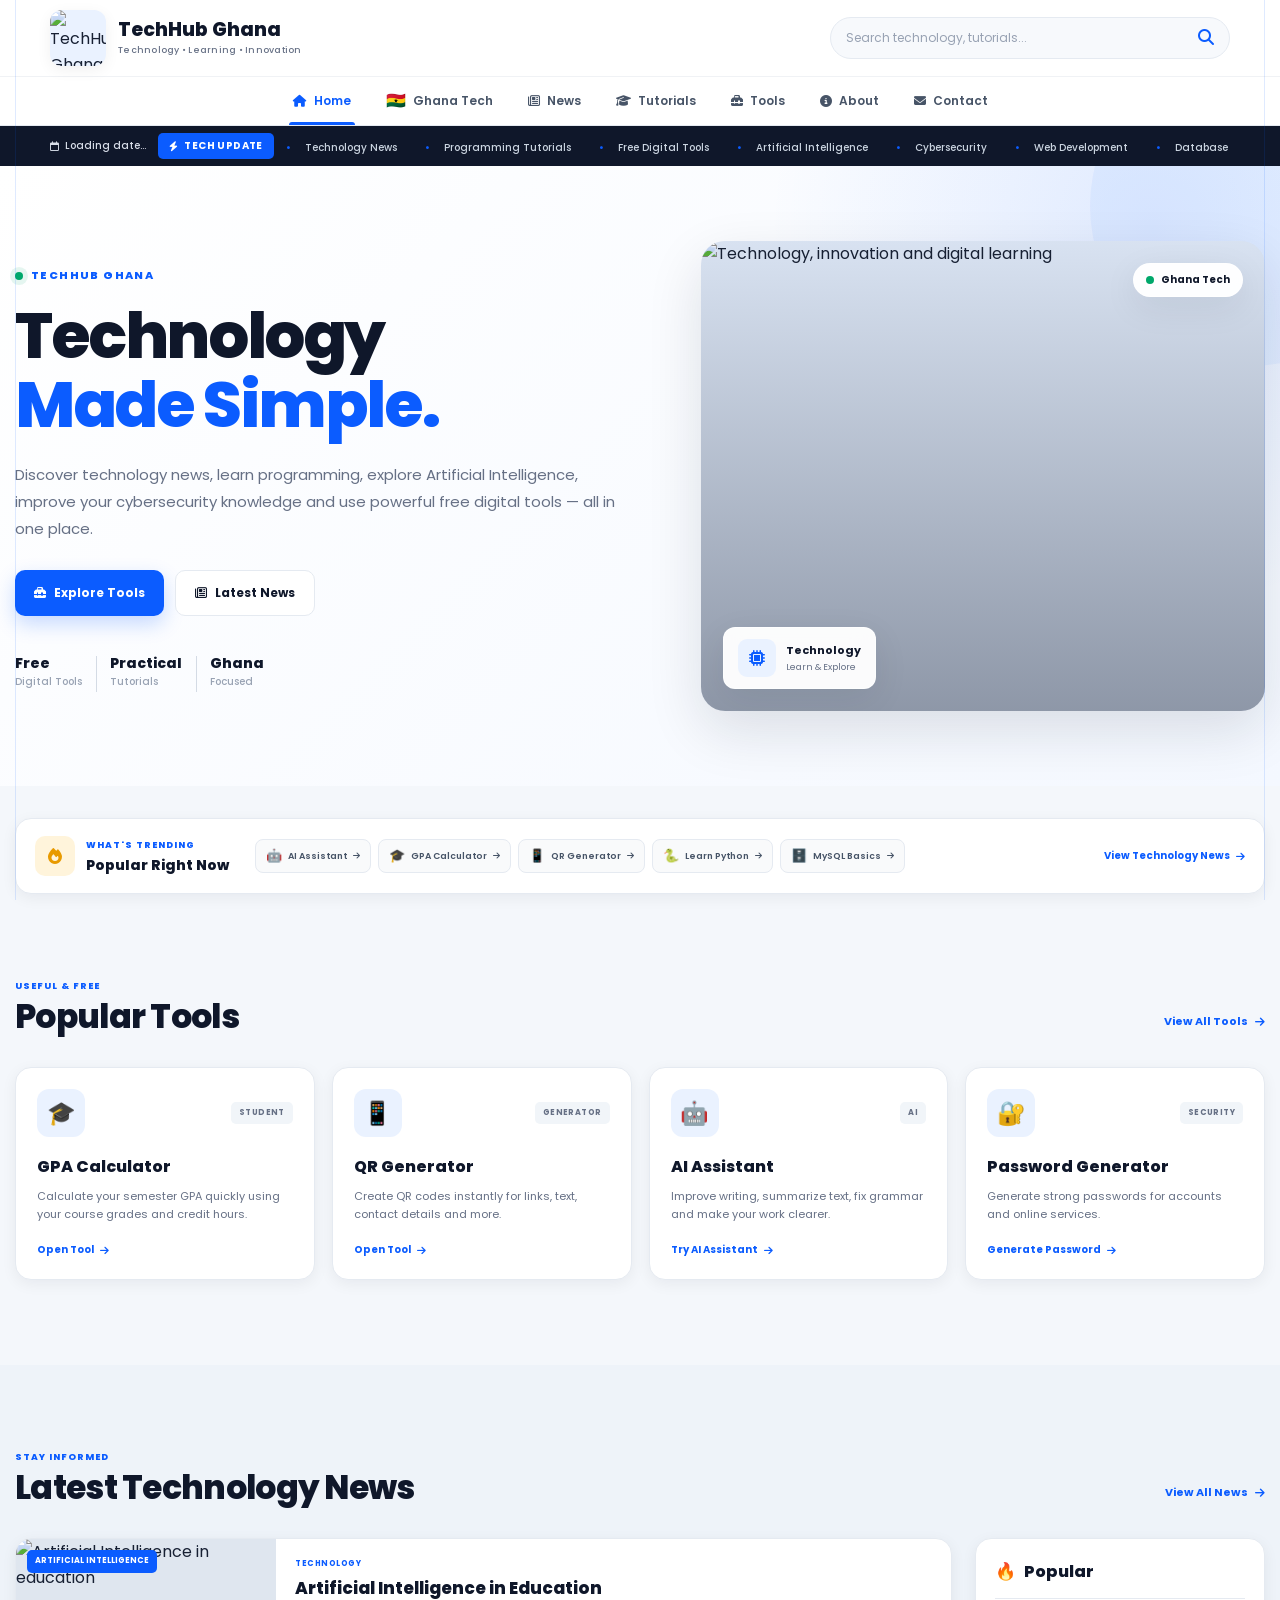
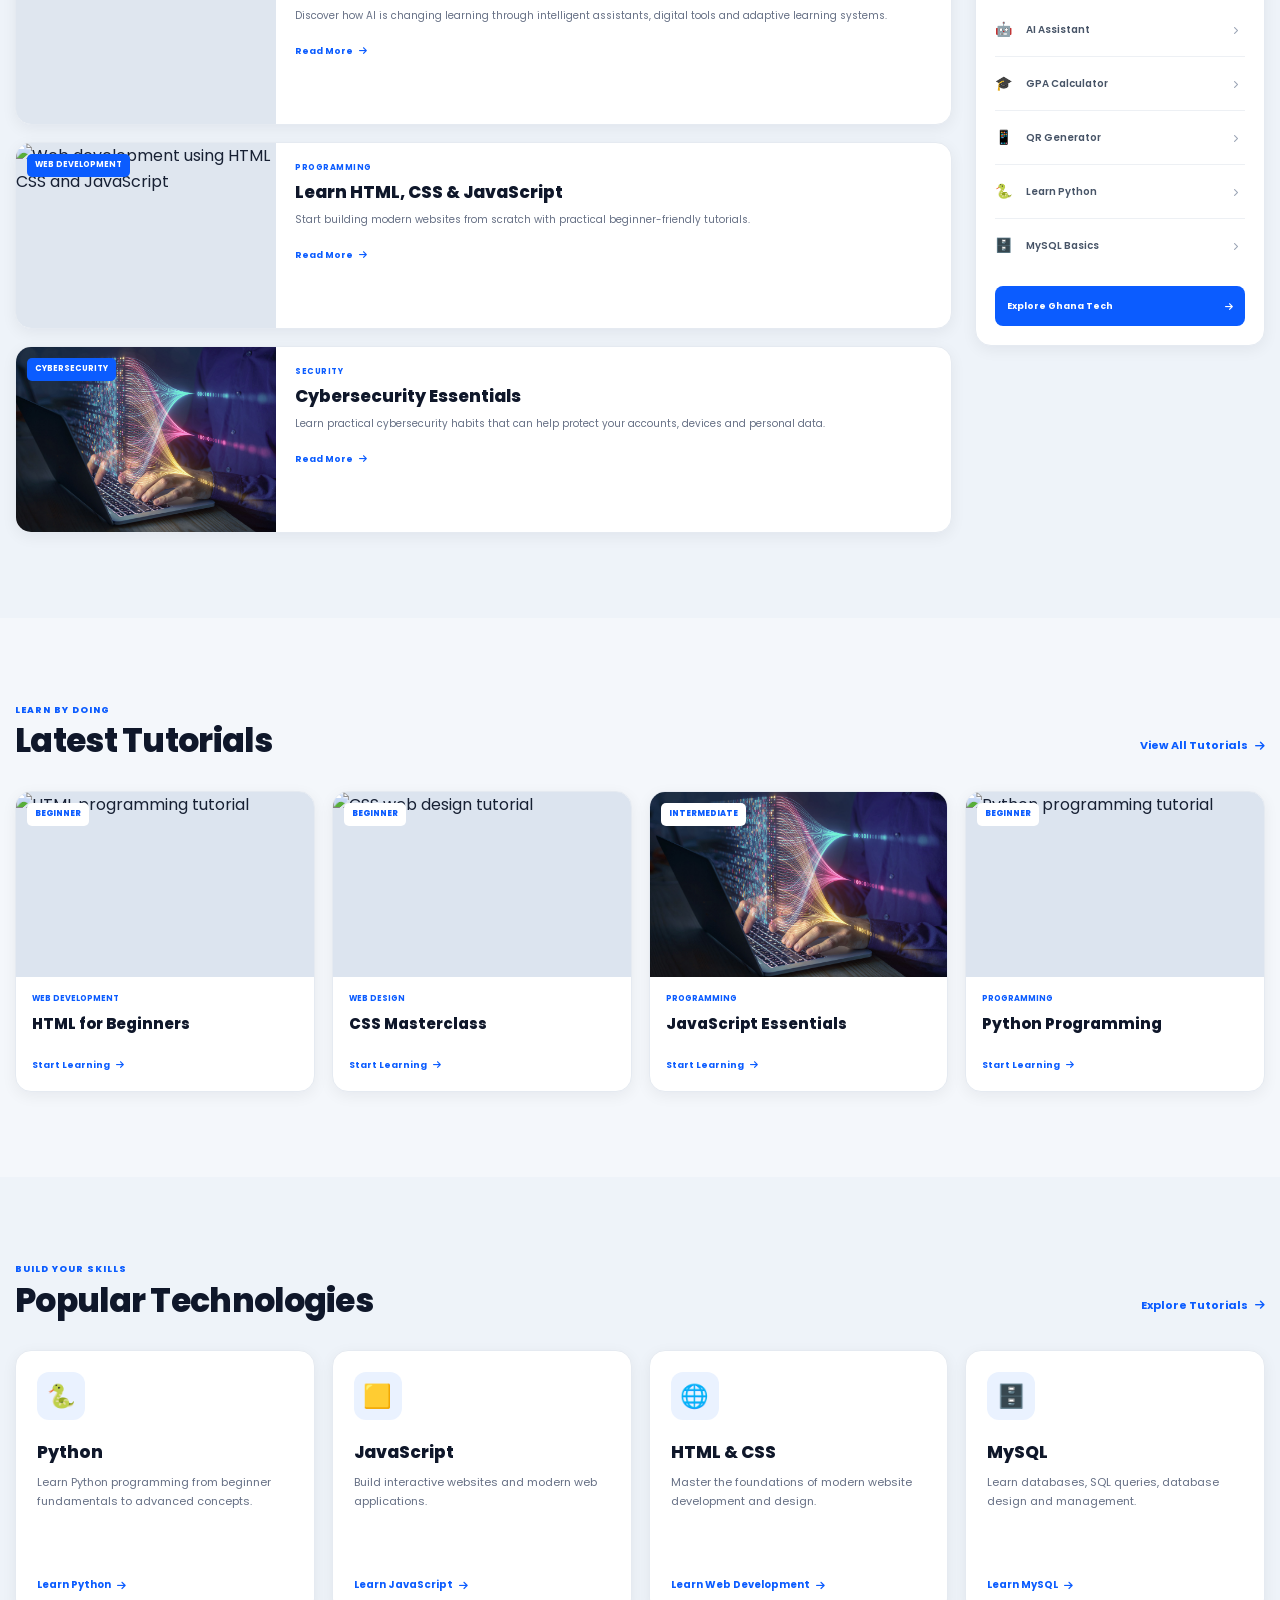
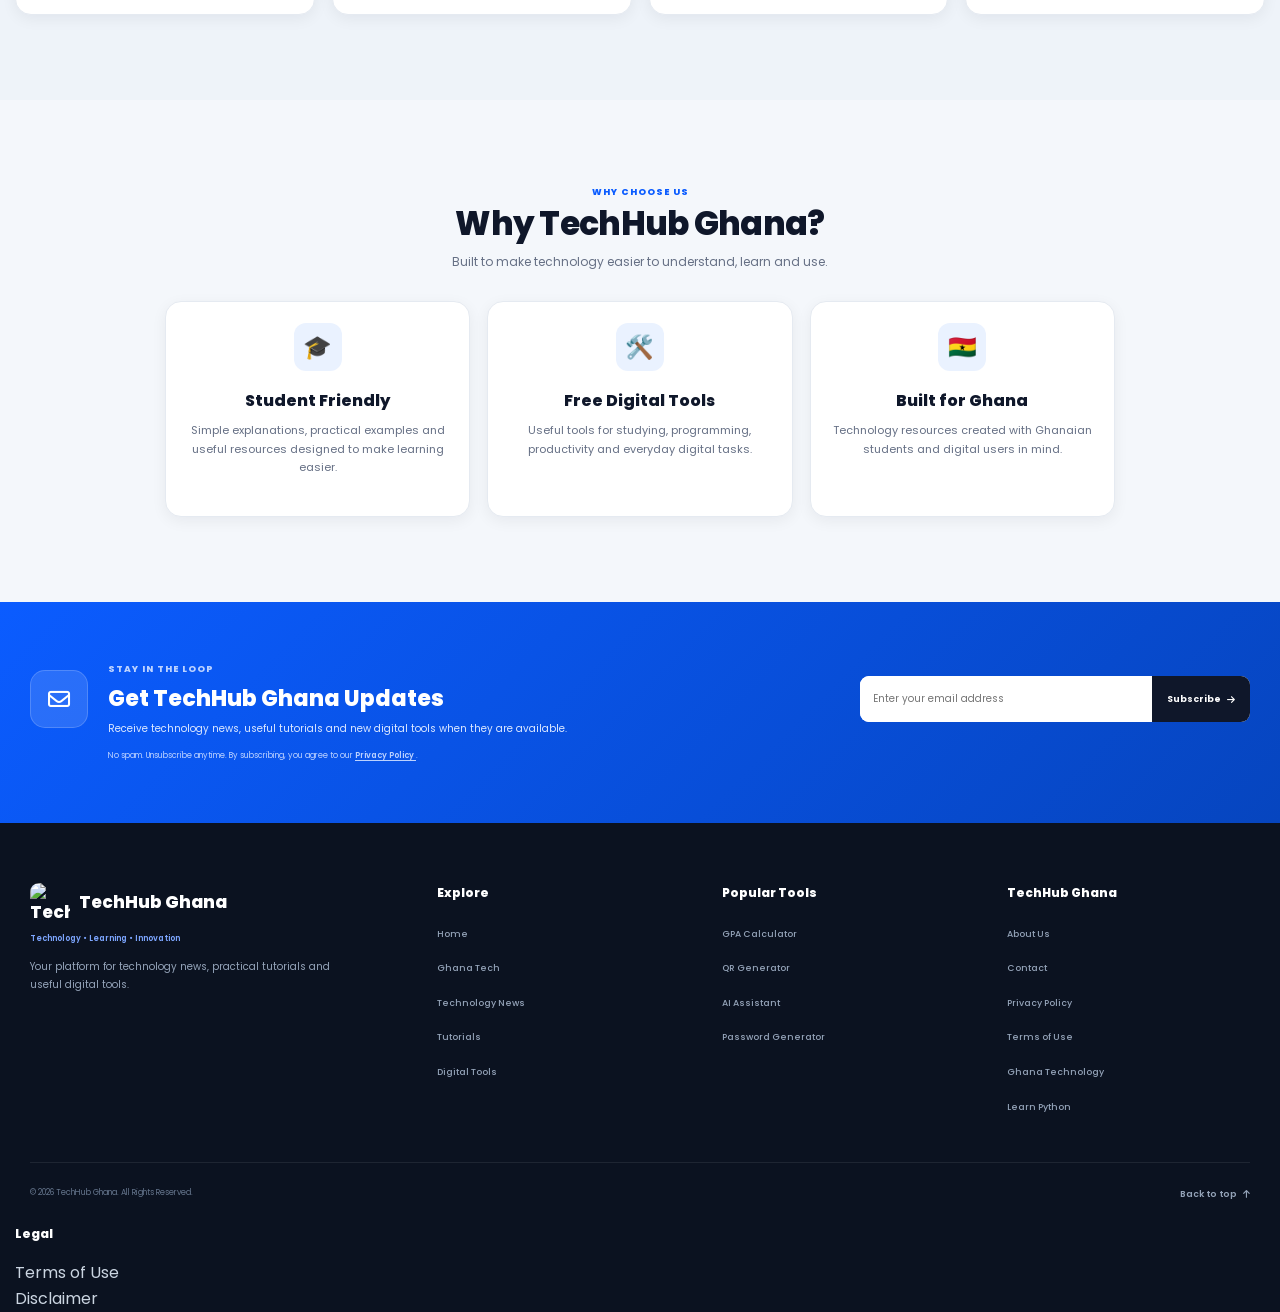
==== commit e16bc765: "Update print statement from 'Hello' to 'Goodbye'" ====
--- a/index.html
+++ b/index.html
@@ -3112,7 +3112,6 @@
                 ></i>
 
             </a>
-
         </div>
 
         <div class="footer-column">
@@ -3120,12 +3119,6 @@
     <h3>
         Legal
     </h3>
-
-    <p>
-        <a href="privacy.html">
-            Privacy Policy
-        </a>
-    </p>
 
     <p>
         <a href="terms.html">
@@ -3139,7 +3132,7 @@
         </a>
     </p>
 
-</div>
+        </div>
 
     </footer>
 
